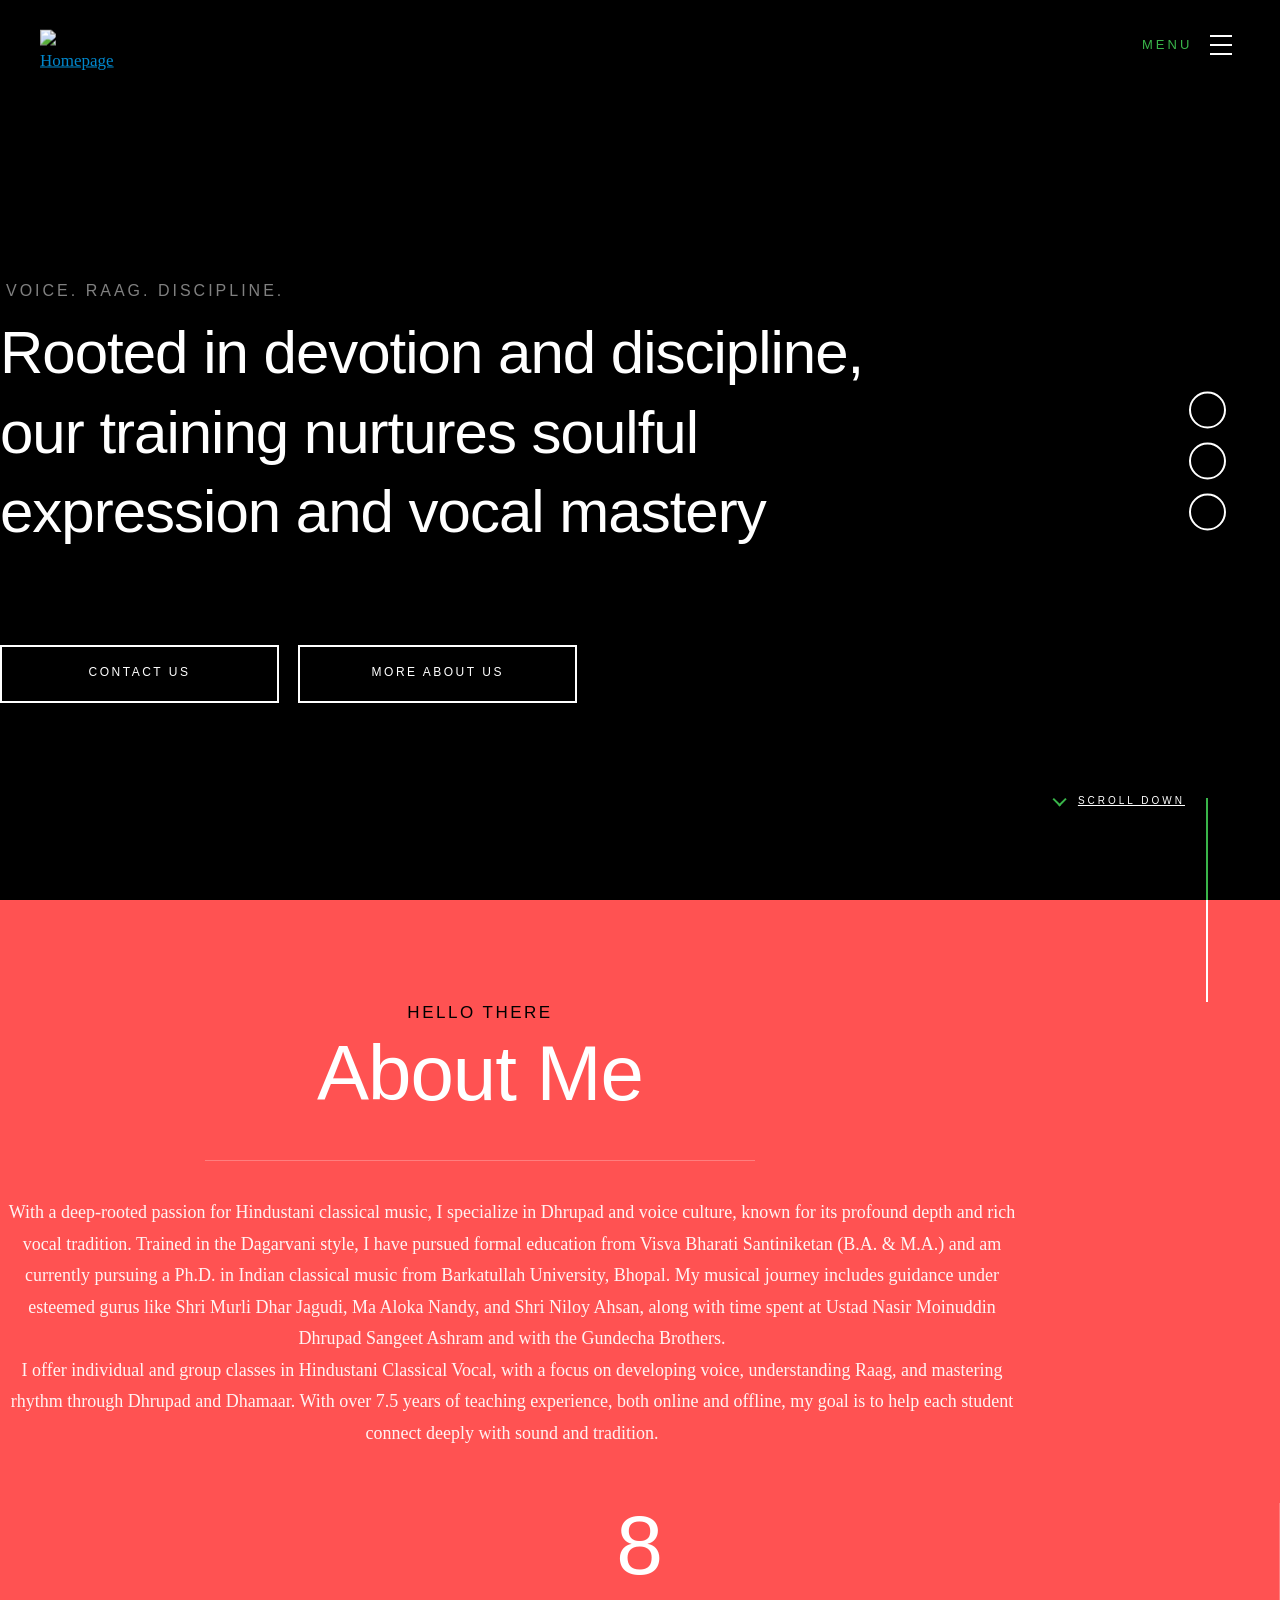
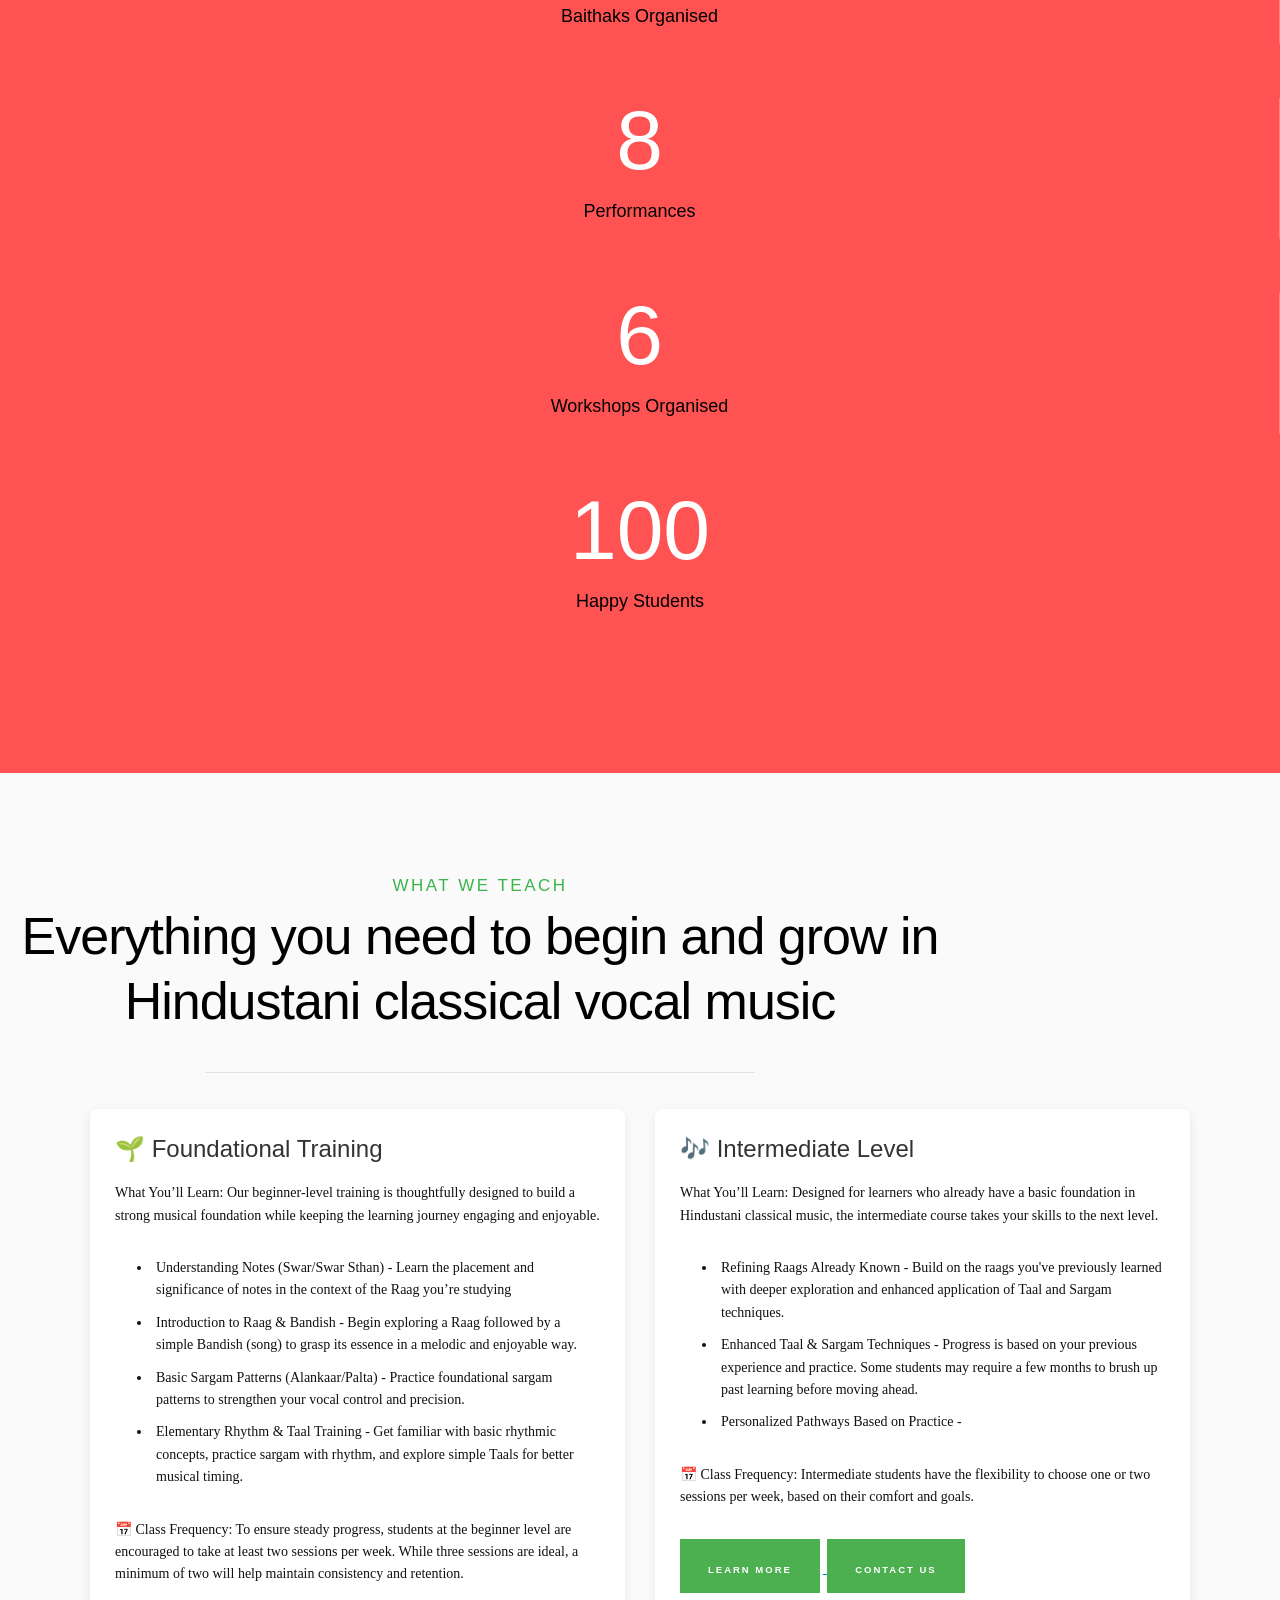
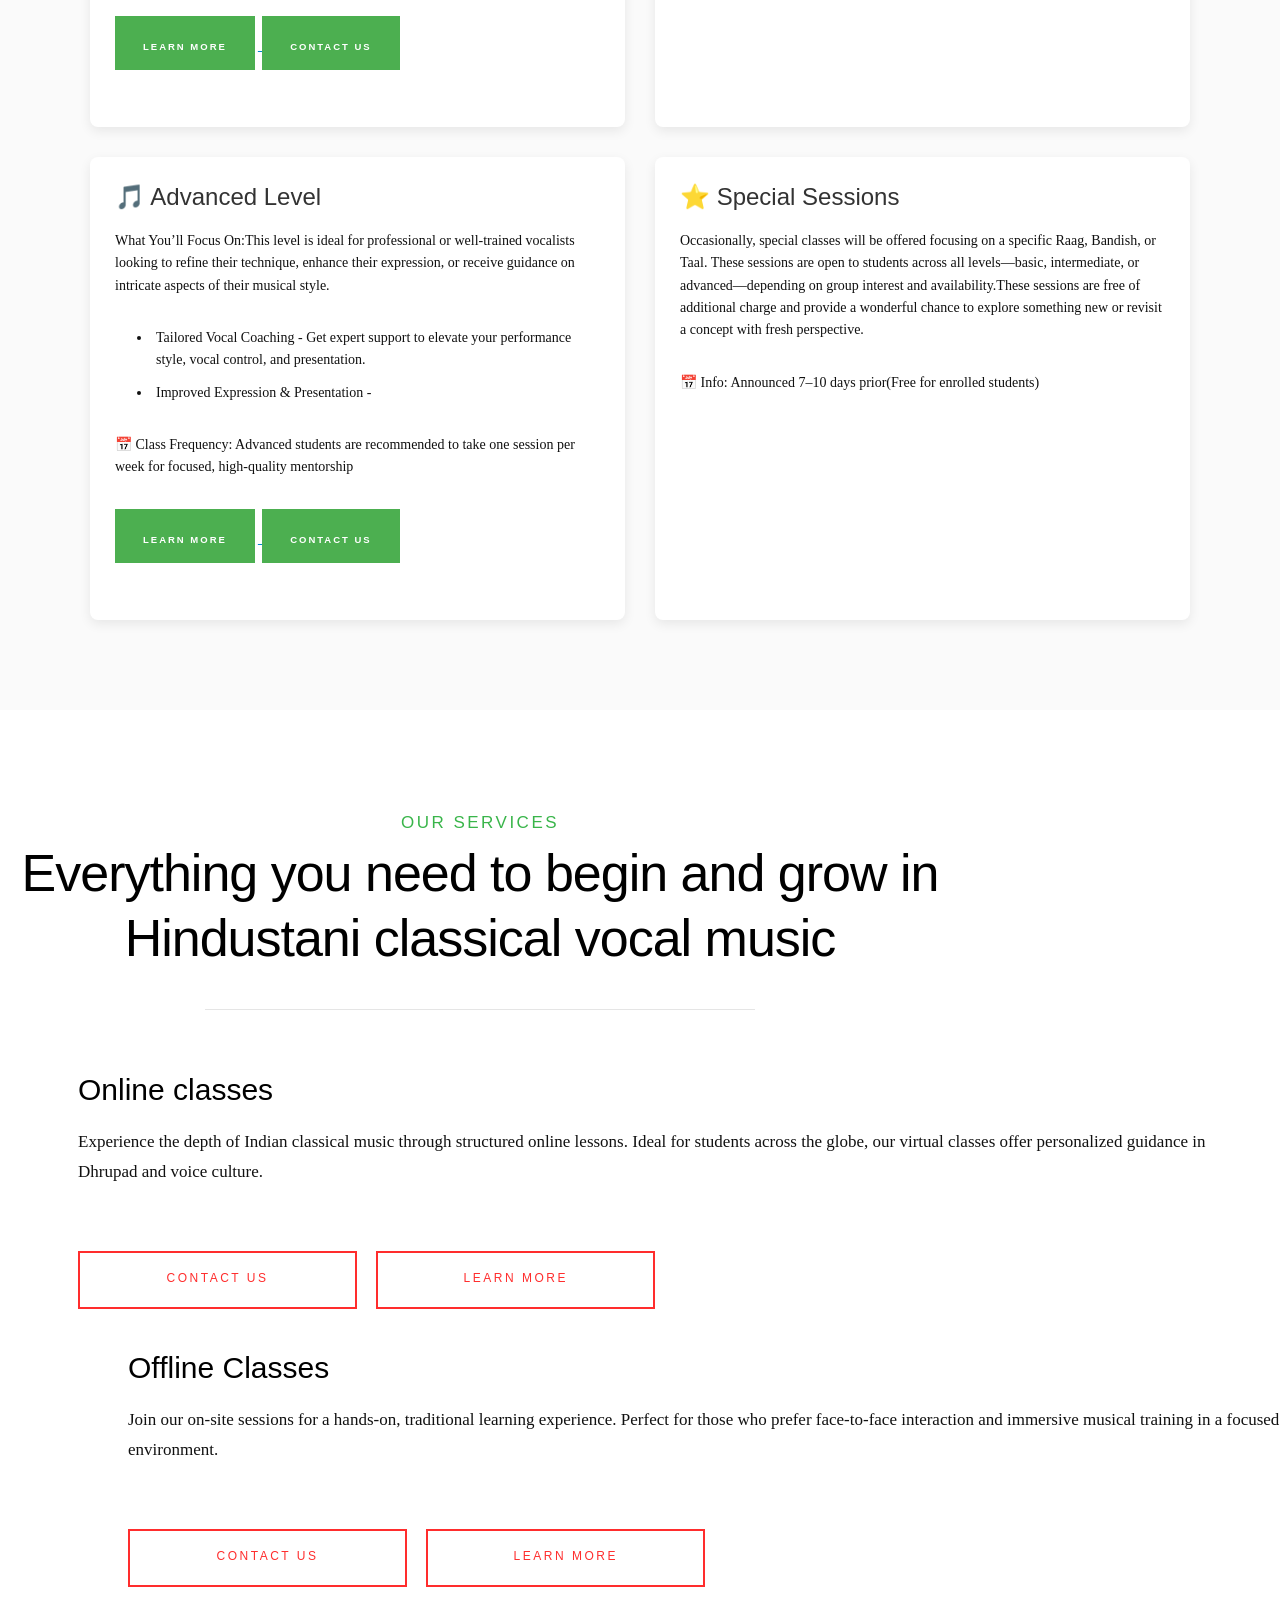
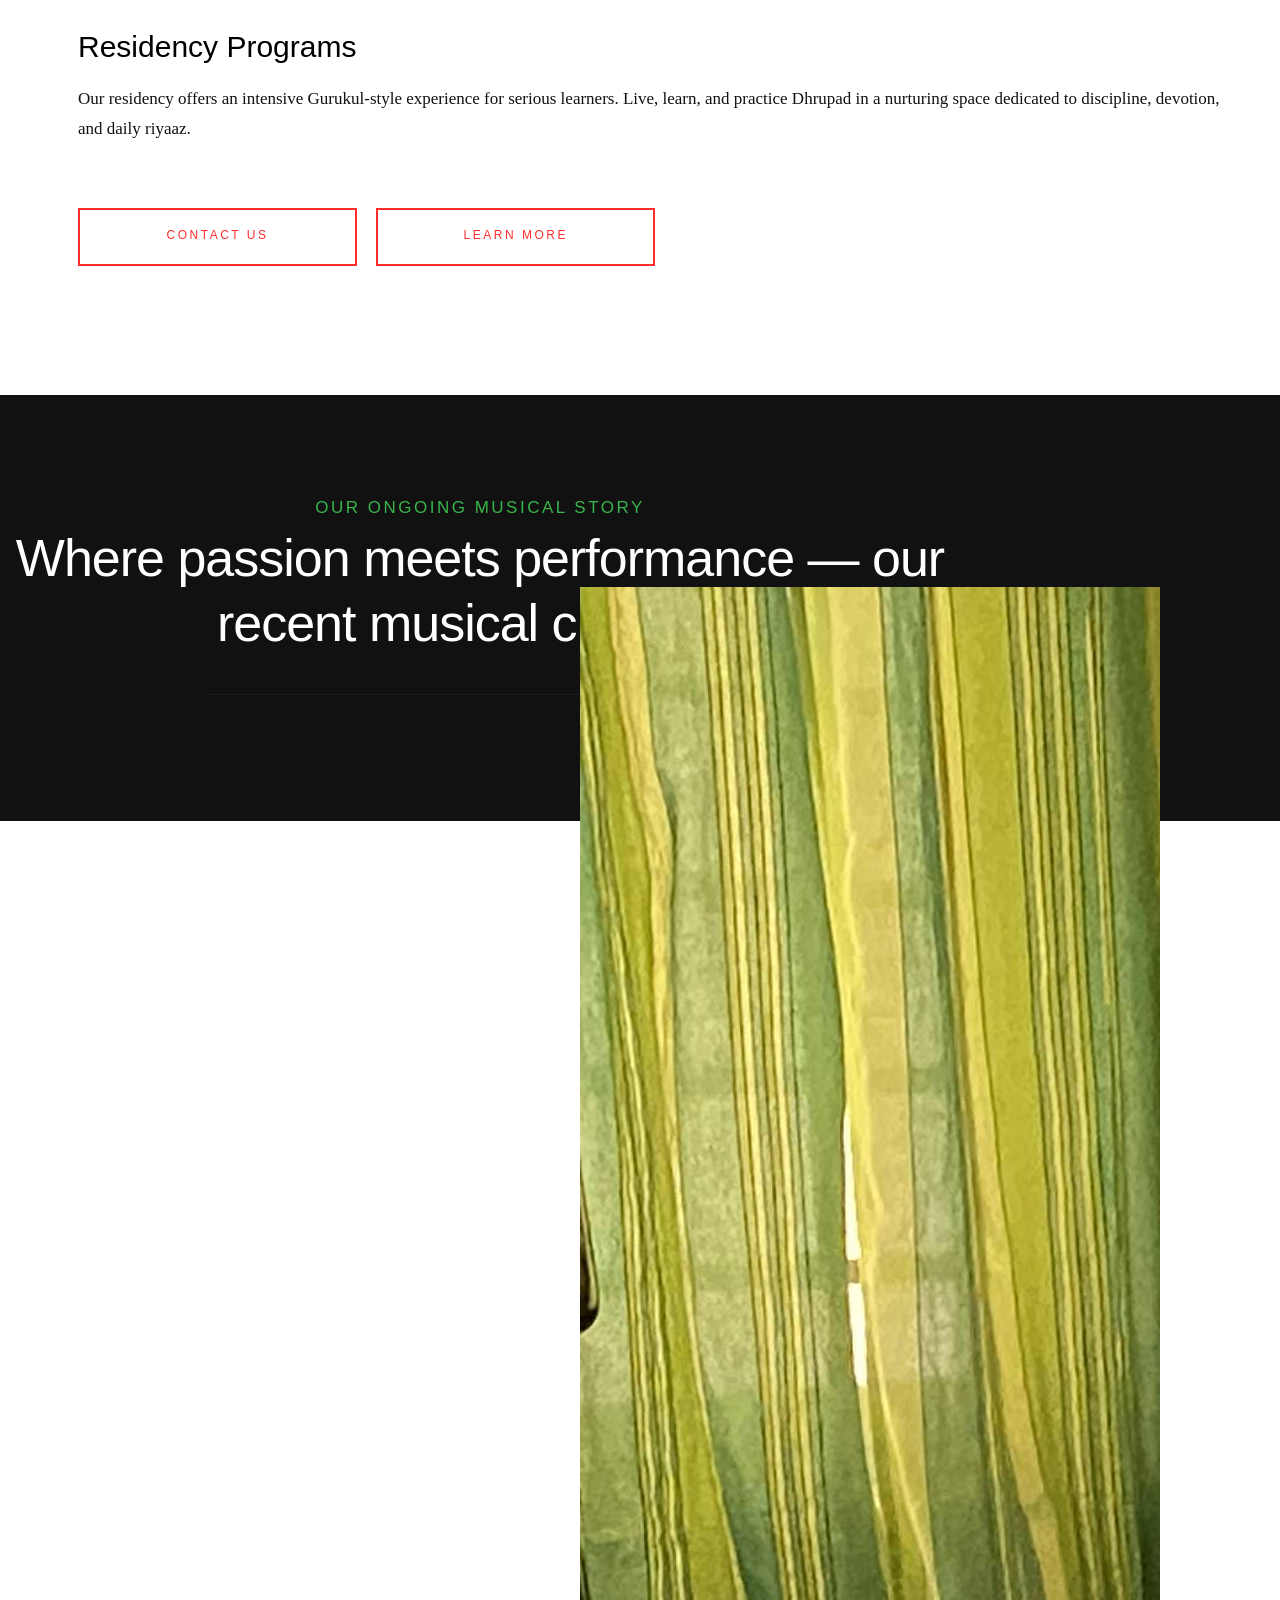
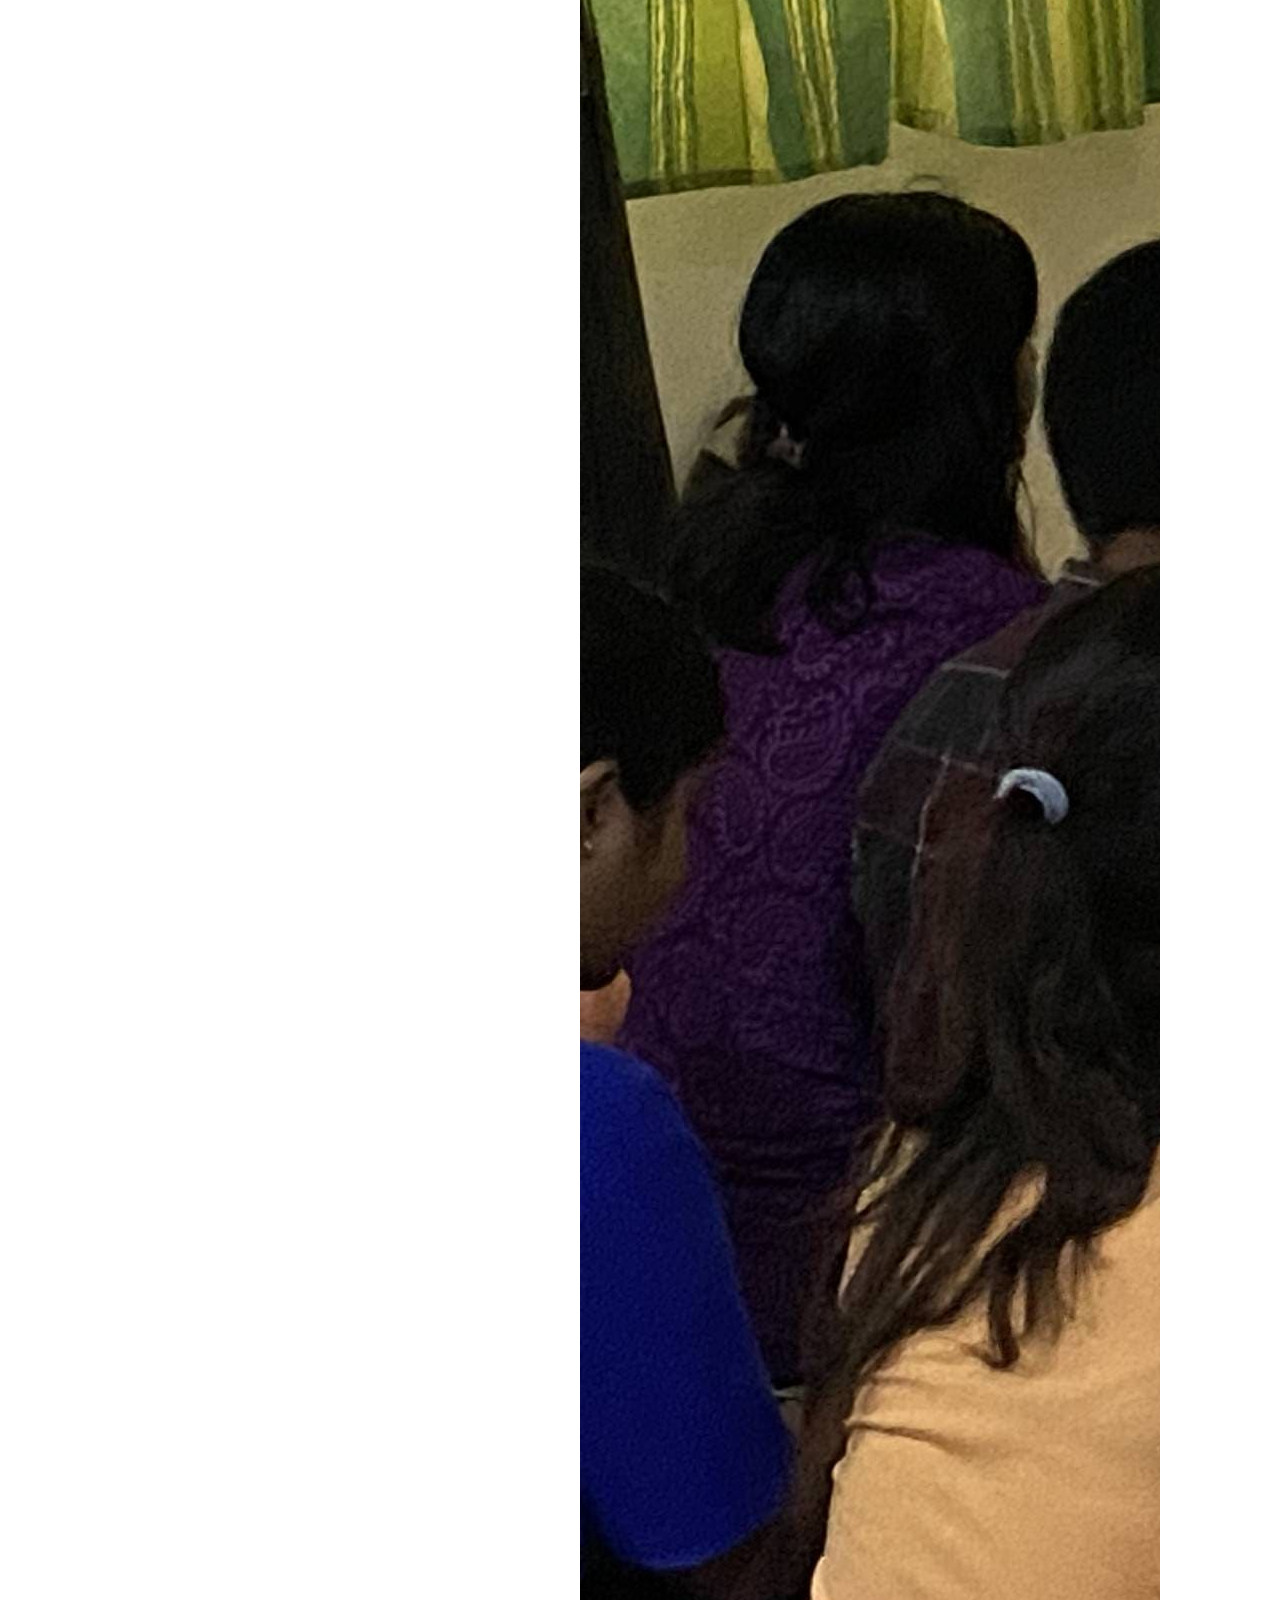
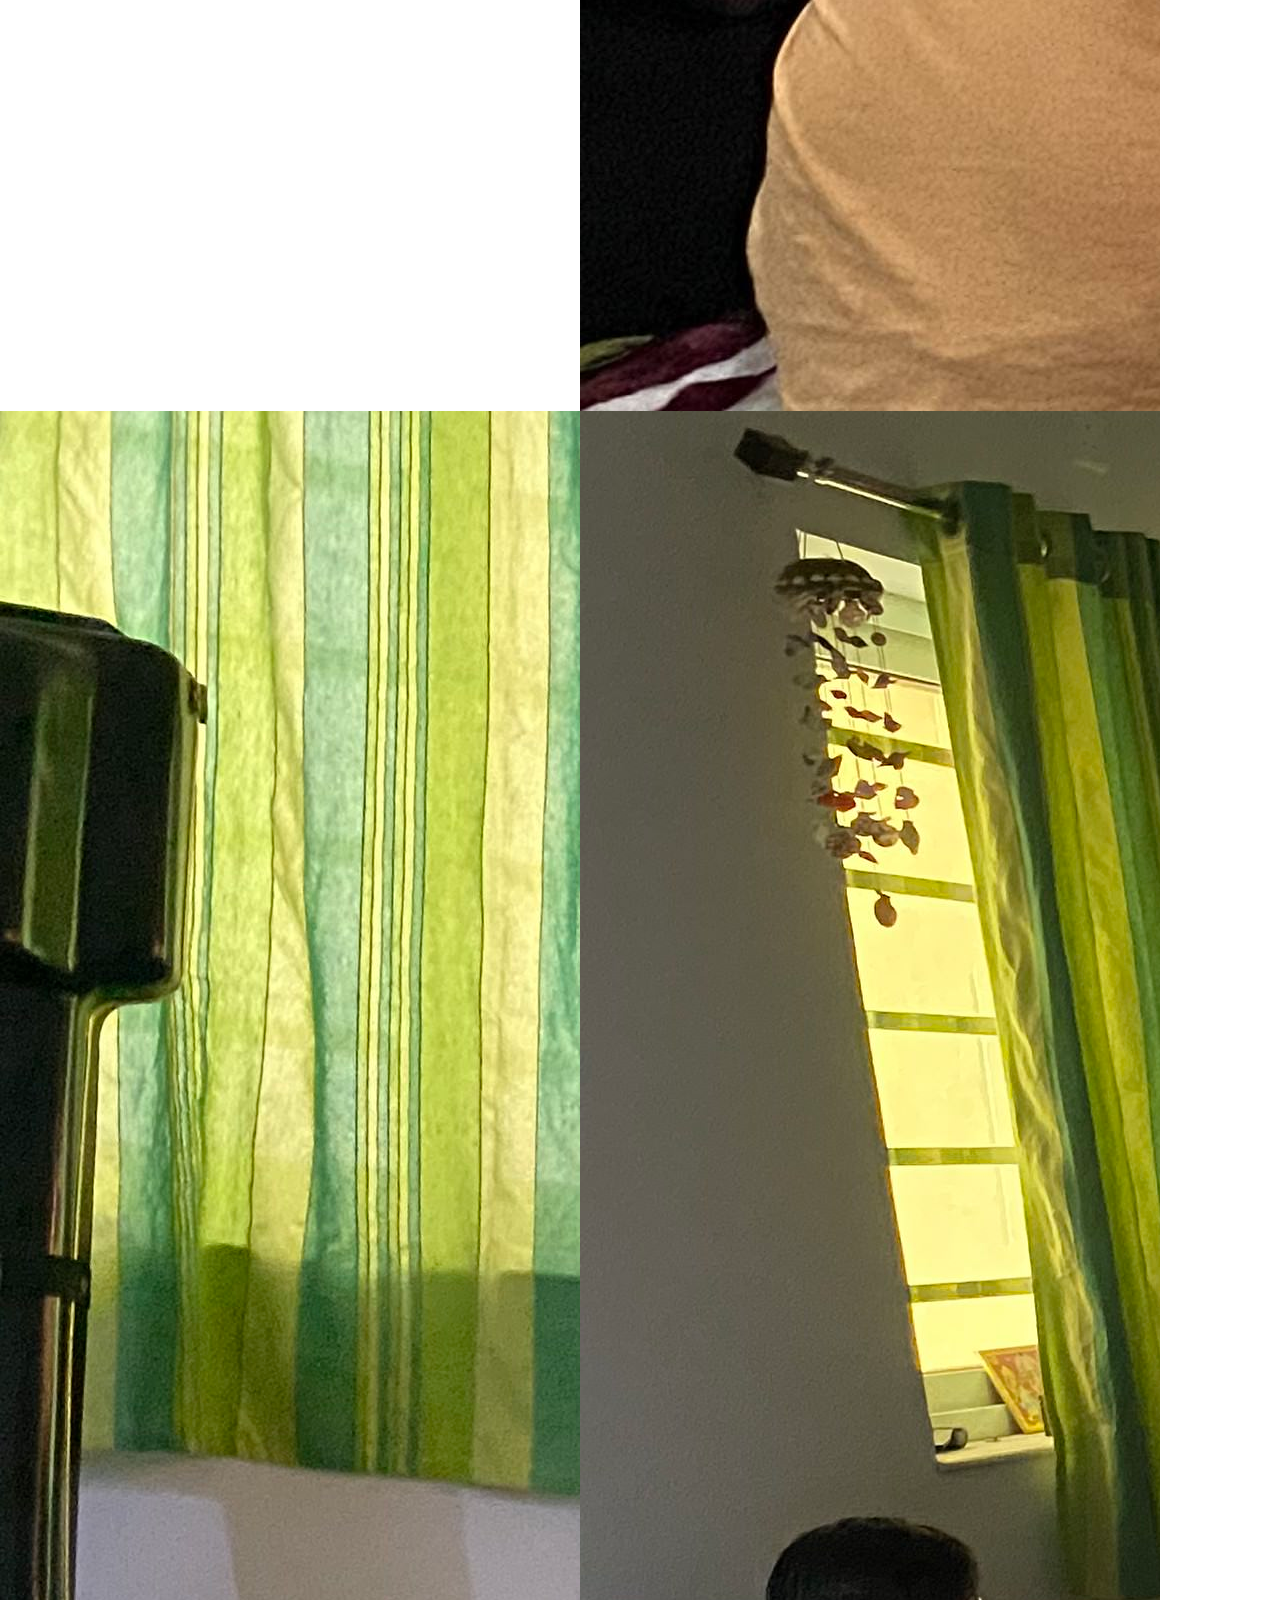
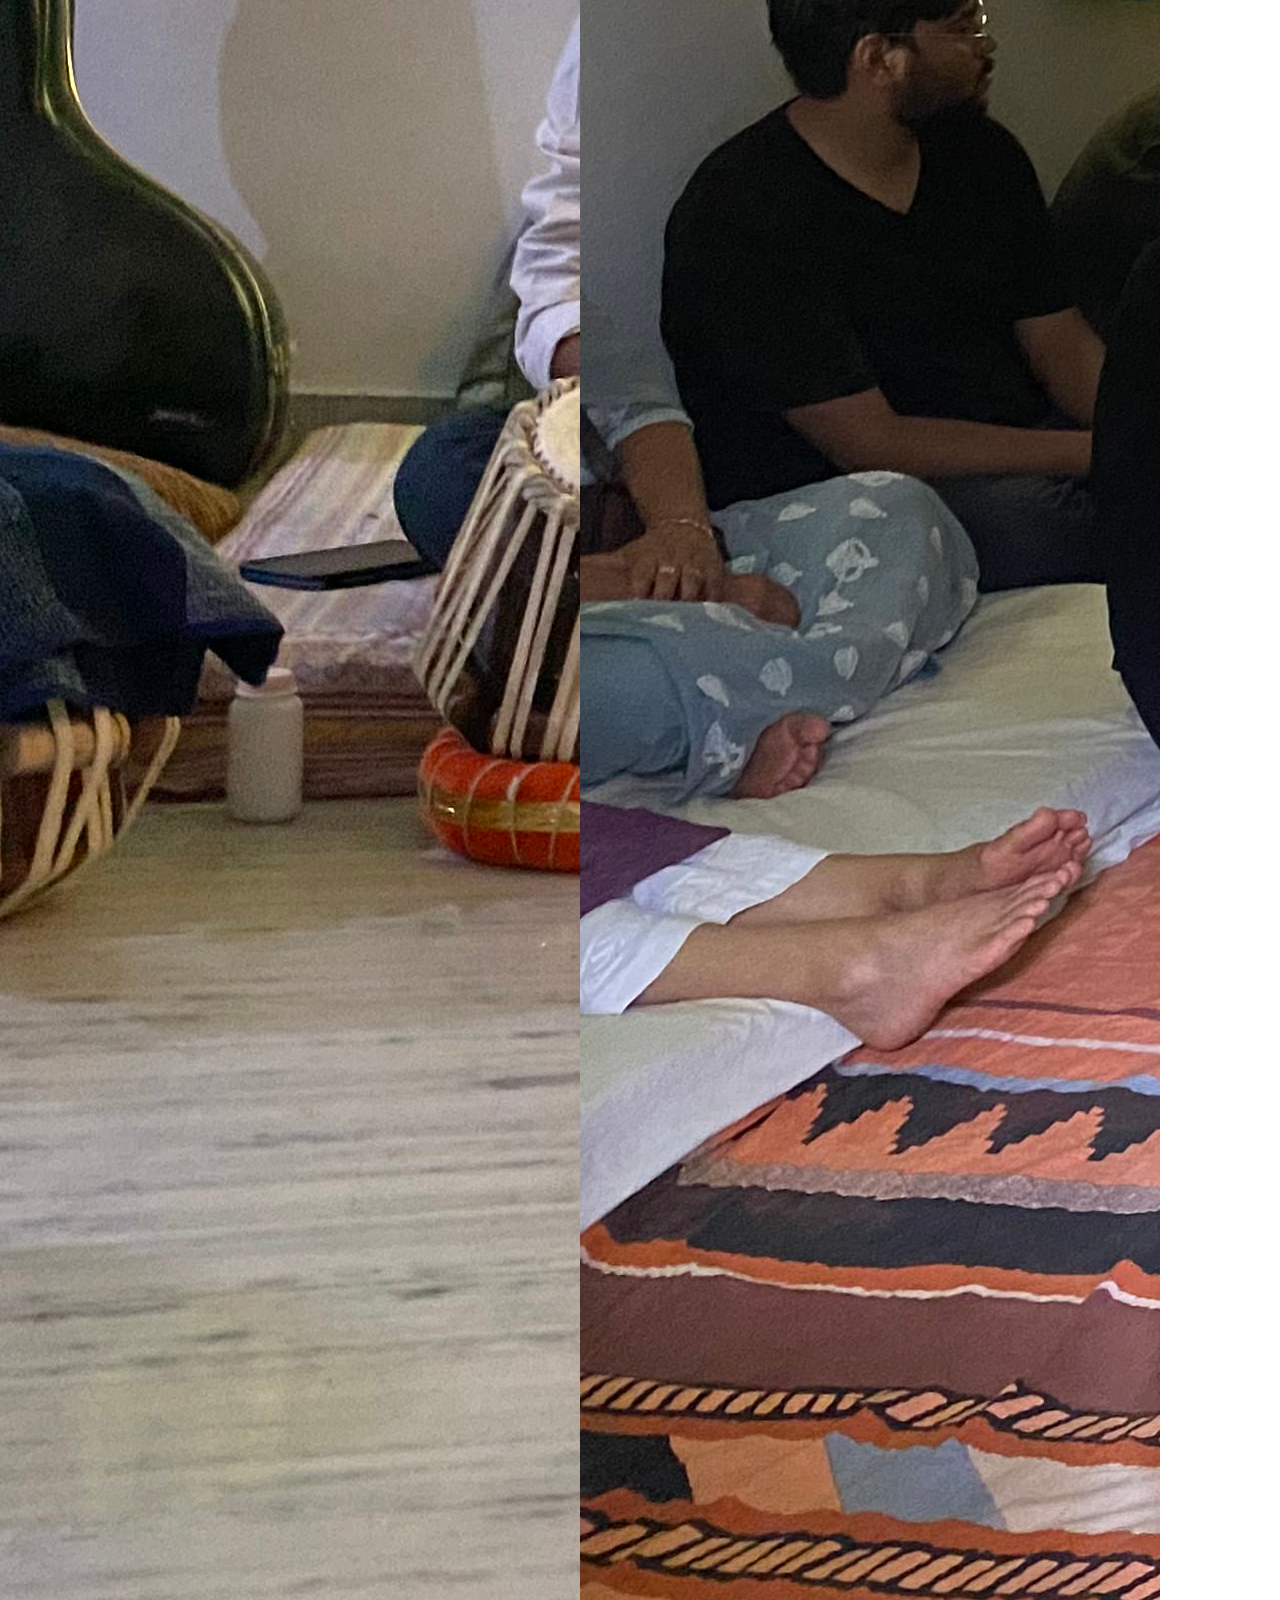
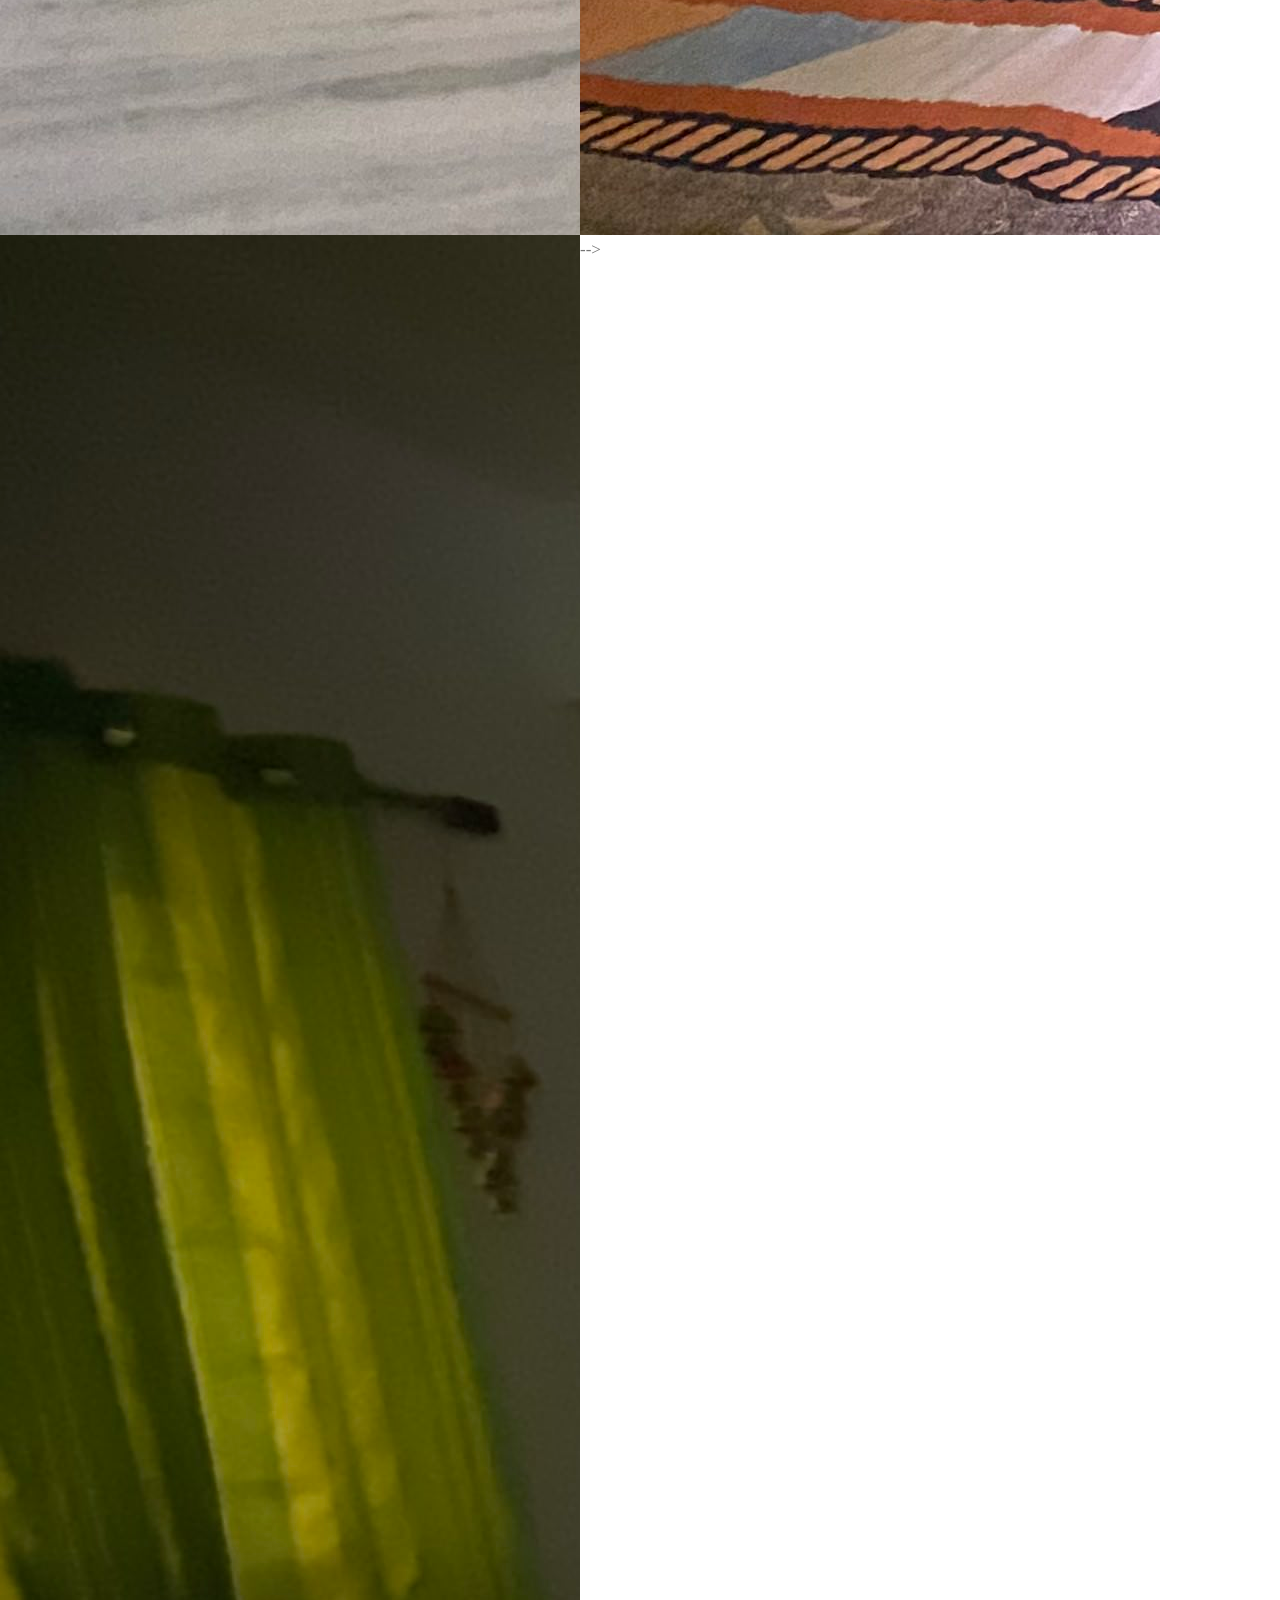
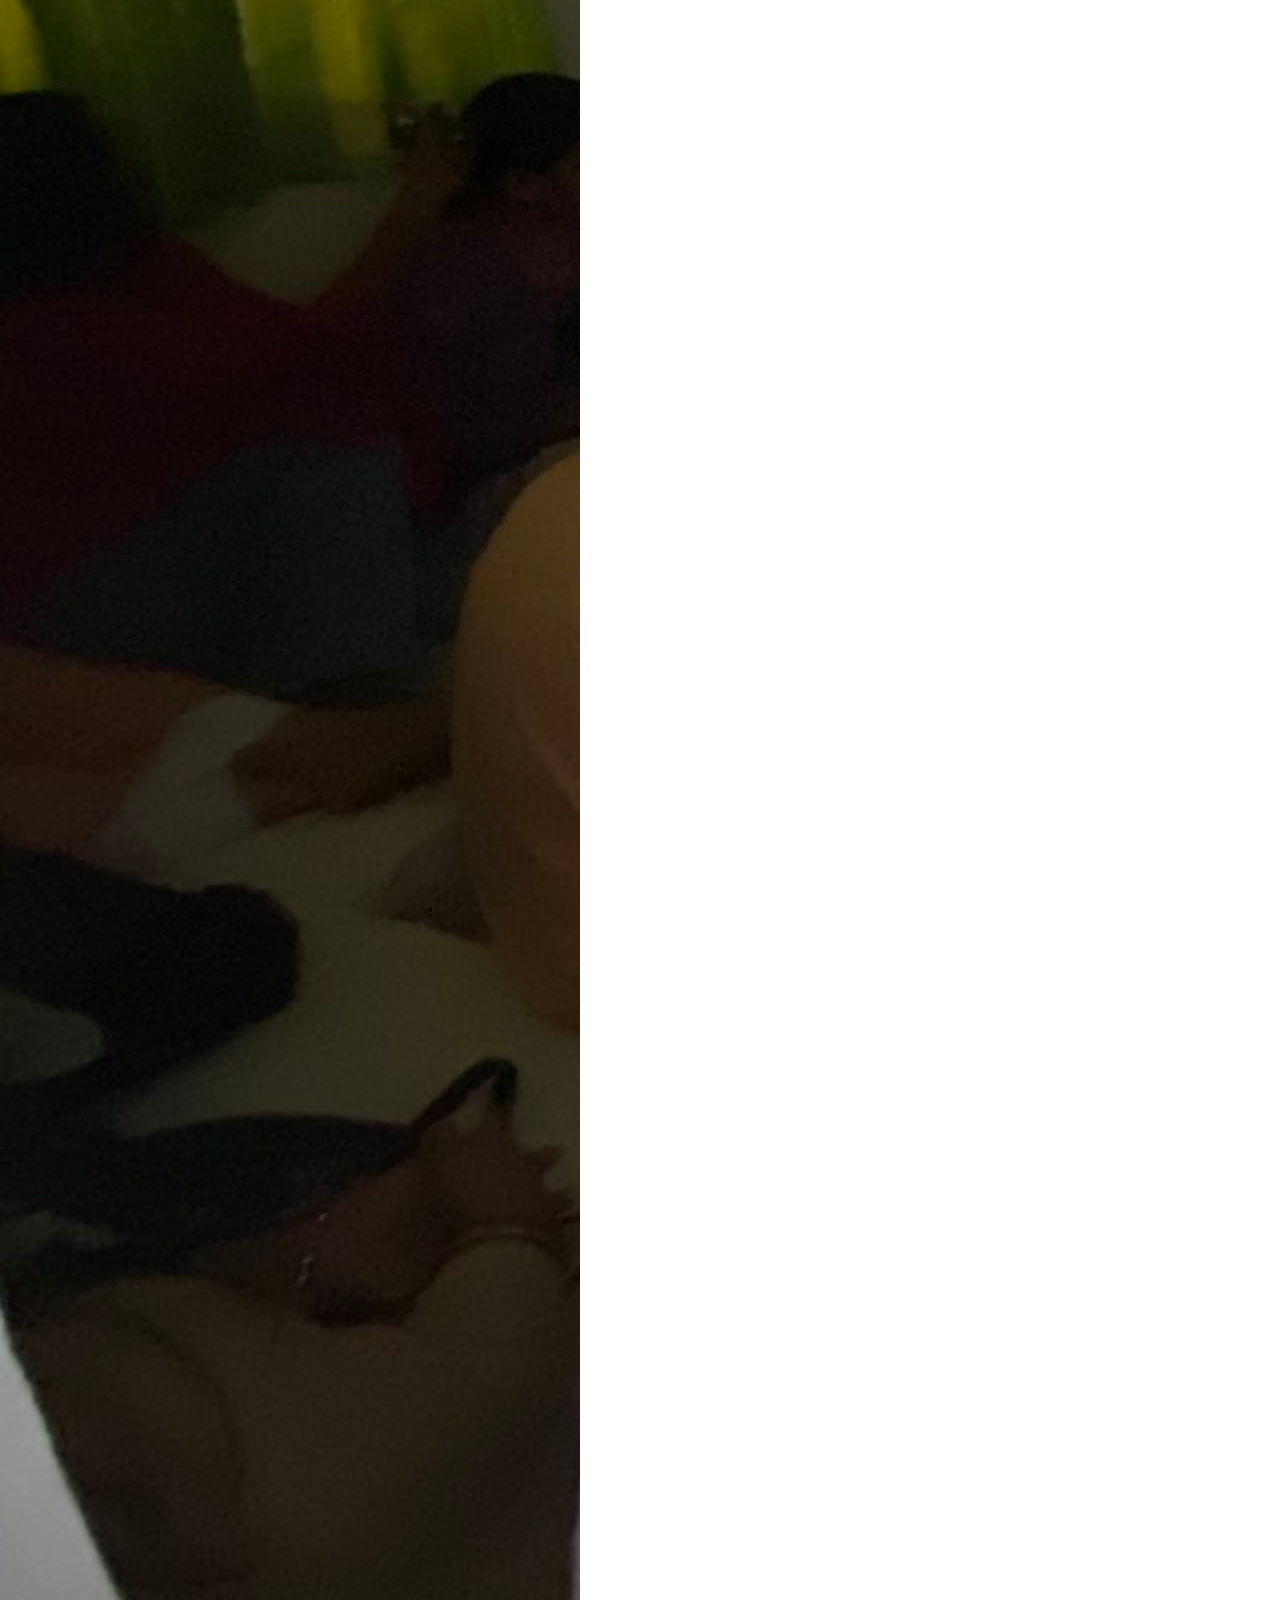
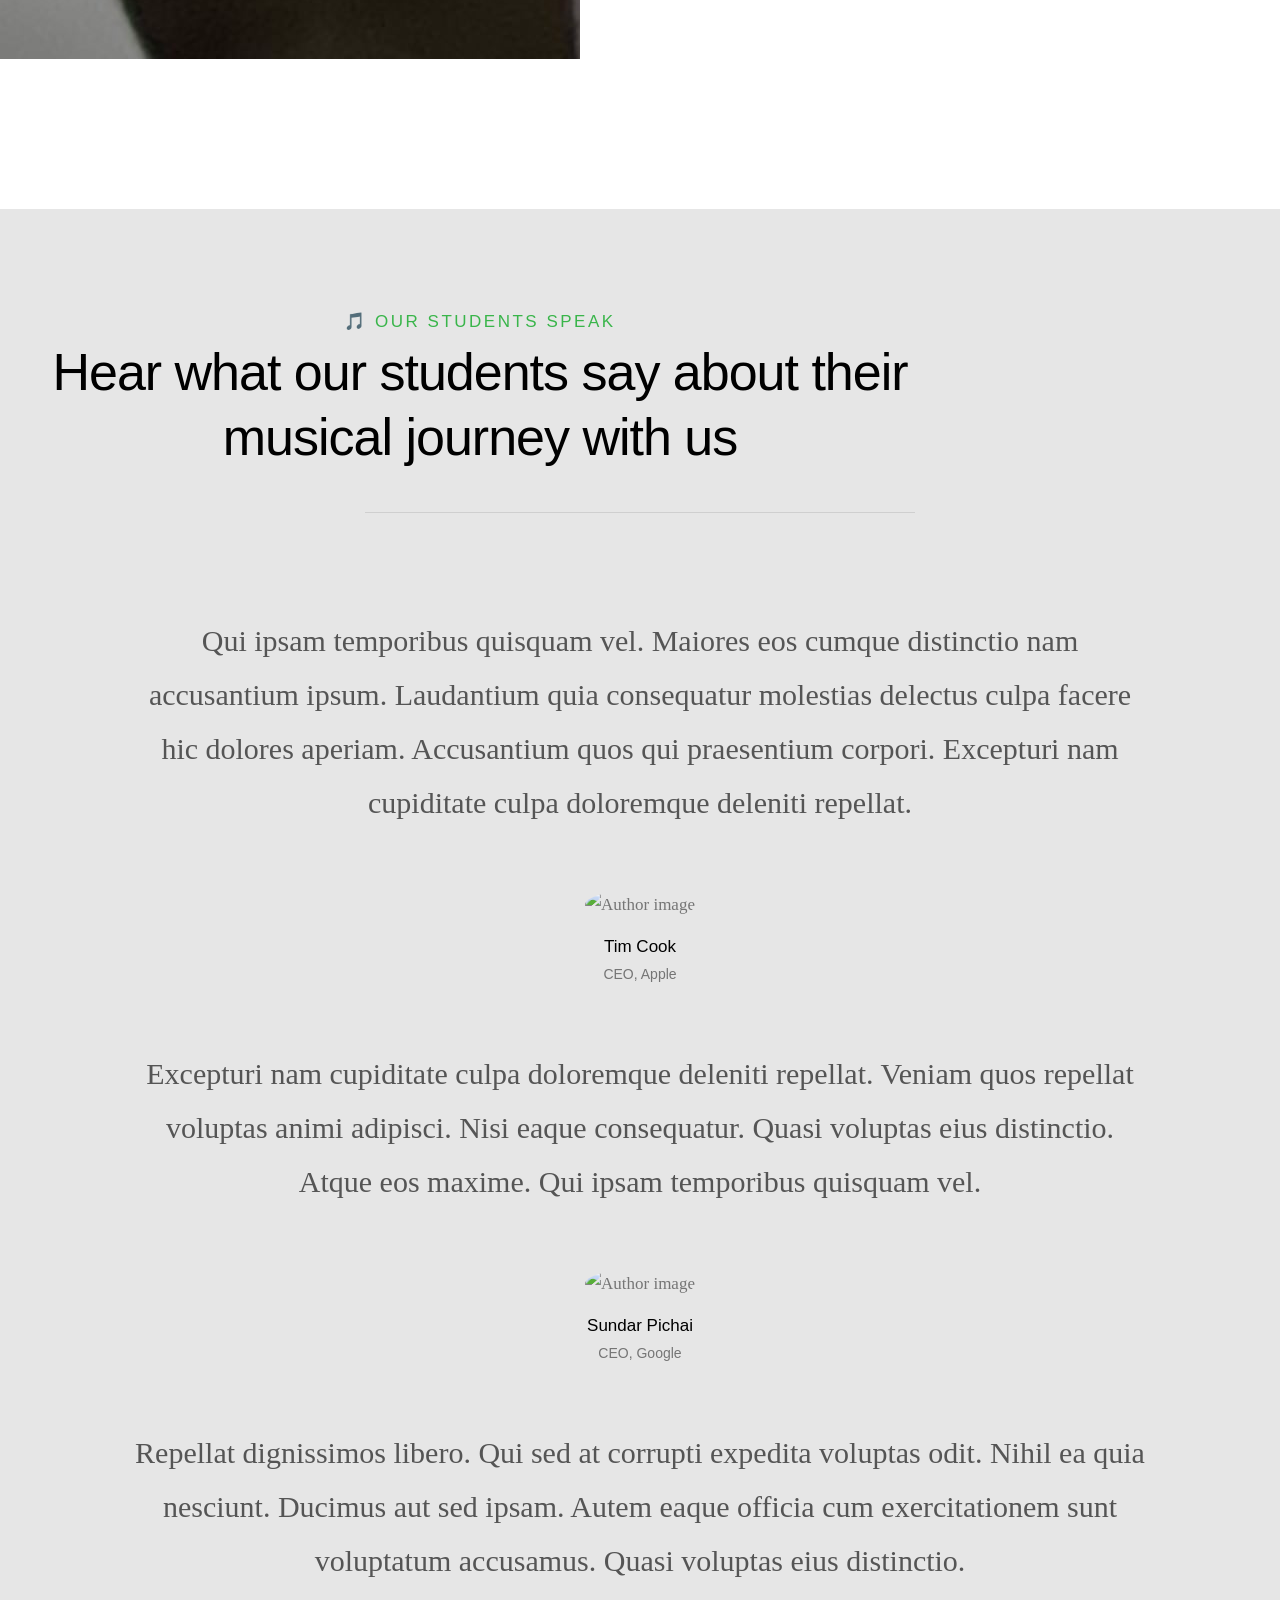
==== index.html @ d2813742 "form change" ====
<!DOCTYPE html>
<!--[if lt IE 9 ]><html class="no-js oldie" lang="en"> <![endif]-->
<!--[if IE 9 ]><html class="no-js oldie ie9" lang="en"> <![endif]-->
<!--[if (gte IE 9)|!(IE)]><!-->
<html class="no-js" lang="en">
<!--<![endif]-->

<head>

    <!--- basic page needs
    ================================================== -->
    <meta charset="utf-8">
    <title>Glint</title>
    <meta name="description" content="">
    <meta name="author" content="">

    <!-- mobile specific metas
    ================================================== -->
    <meta name="viewport" content="width=device-width, initial-scale=1">

    <!-- CSS
    ================================================== -->
    <link rel="stylesheet" href="css/base.css">
    <link rel="stylesheet" href="css/vendor.css">
    <link rel="stylesheet" href="css/main.css">

    <!-- script
    ================================================== -->
    <script src="js/modernizr.js"></script>
    <script src="js/pace.min.js"></script>

    <!-- favicons
    ================================================== -->
    <link rel="shortcut icon" href="favicon.ico" type="image/x-icon">
    <link rel="icon" href="favicon.ico" type="image/x-icon">

</head>

<body id="top">

    <!-- header
    ================================================== -->
    <header class="s-header">

        <div class="header-logo">
            <a class="site-logo" href="index.html">
                <img src="images/logo.png" alt="Homepage">
            </a>
        </div>

        <nav class="header-nav">

            <a href="#0" class="header-nav__close" title="close"><span>Close</span></a>

            <div class="header-nav__content">
                <h3>Navigation</h3>
                
                <ul class="header-nav__list">
                    <li class="current"><a class="smoothscroll"  href="#home" title="home">Home</a></li>
                    <li><a class="smoothscroll"  href="#about" title="about">About</a></li>
                    <li><a class="smoothscroll"  href="#services" title="services">Services</a></li>
                    <li><a class="smoothscroll"  href="#works" title="works">Works</a></li>
                    <li><a class="smoothscroll"  href="#clients" title="clients">Clients</a></li>
                    <li><a class="smoothscroll"  href="#contact" title="contact">Contact</a></li>
                </ul>
    
                <p><b>Preserving Tradition, Inspiring Expression –</b> Your Journey in Indian Music Begins Here Today</p>
    
                <ul class="header-nav__social">
                    <li>
                    <!--    <a href="https://www.linkedin.com/in/sahil-dhyani-27975699/"><i class="fa fa-facebook"></i></a>-->
                    </li>
                    <li>
                    <!--    <a href="#"><i class="fa fa-twitter"></i></a>-->
                    </li>
                    <li>
                        <a href="https://www.instagram.com/tanpurahouse/?hl=en"><i class="fa fa-instagram"></i></a>
                    </li>
                    <li>
                        <a href="https://www.linkedin.com/in/pavi-gaur-83a9951b3/"><i class="fa fa-linkedin"></i></a>
                    </li>
                    <li>
                    <a href="https://youtube.com/@tanpurahouse?si=L_wSkHrO8Je0f59u"><i class="fa fa-youtube"></i></a>
                    </li>
                </ul>

            </div> <!-- end header-nav__content -->

        </nav>  <!-- end header-nav -->

        <a class="header-menu-toggle" href="#0">
            <span class="header-menu-text">Menu</span>
            <span class="header-menu-icon"></span>
        </a>

    </header> <!-- end s-header -->


    <!-- home
    ================================================== -->
    <section id="home" class="s-home target-section" data-parallax="scroll" data-image-src="images/hero-bg.jpg" data-natural-width=3000 data-natural-height=2000 data-position-y=center>

        <div class="overlay"></div>
        <div class="shadow-overlay"></div>

        <div class="home-content">

            <div class="row home-content__main">

                <h3>Voice. Raag. Discipline.</h3>

                <h1>
                    Rooted in devotion and discipline,<br>
                    our training nurtures soulful <br>
                    expression and vocal mastery
                </h1>

                <div class="home-content__buttons">
                    <a href="#contact" class="smoothscroll btn btn--stroke">
                        Contact Us
                    </a>
                    <a href="#about" class="smoothscroll btn btn--stroke">
                        More About Us
                    </a>
                </div>

            </div>

            <div class="home-content__scroll">
                <a href="#about" class="scroll-link smoothscroll">
                    <span>Scroll Down</span>
                </a>
            </div>

            <div class="home-content__line"></div>

        </div> <!-- end home-content -->


        <ul class="home-social">
            <li>
            <!--    <a href="#0"><i class="fa fa-facebook" aria-hidden="true"></i><span>Facebook</span></a>-->
            </li>
            <li>
            <!--    <a href="#0"><i class="fa fa-twitter" aria-hidden="true"></i><span>Twiiter</span></a>-->
            </li>
            <li>
                <a href="https://www.instagram.com/tanpurahouse/?hl=en"><i class="fa fa-instagram" aria-hidden="true"></i><span>Instagram</span></a>
            </li>
            <li>
                <a href="https://www.linkedin.com/in/pavi-gaur-83a9951b3/"><i class="fa fa-linkedin" aria-hidden="true"></i><span>LinkedIn</span></a>
            </li>
            <li>
                <a href="https://youtube.com/@tanpurahouse?si=L_wSkHrO8Je0f59u"><i class="fa fa-youtube" aria-hidden="true"></i><span>YouTube</span></a>
            </li>
        </ul> 
        <!-- end home-social -->

    </section> <!-- end s-home -->


    <!-- about
    ================================================== -->
    <section id='about' class="s-about">

        <div class="row section-header has-bottom-sep" data-aos="fade-up">
            <div class="col-full">
                <h3 class="subhead subhead--dark">Hello There</h3>
                <h1 class="display-1 display-1--light">About Me</h1>
            </div>
        </div> <!-- end section-header -->

        <div class="row about-desc" data-aos="fade-up">
            <div class="col-full">
                <p>
                With a deep-rooted passion for Hindustani classical music, I specialize in Dhrupad and voice culture, known for its profound
                depth and rich vocal tradition. Trained in the Dagarvani style, I have pursued formal education from Visva Bharati Santiniketan
                (B.A. & M.A.) and am currently pursuing a Ph.D. in Indian classical music from Barkatullah University, Bhopal. My musical journey
                includes guidance under esteemed gurus like Shri Murli Dhar Jagudi, Ma Aloka Nandy, and Shri Niloy Ahsan, along with time spent at
                Ustad Nasir Moinuddin Dhrupad Sangeet Ashram and with the Gundecha Brothers.<br>I offer individual and group classes
                in Hindustani Classical Vocal, with a focus on developing voice, understanding Raag, and mastering rhythm through Dhrupad
                and Dhamaar. With over 7.5 years of teaching experience, both online and offline, my goal is to help each student connect deeply
                with sound and tradition.                </p>
            </div>
        </div> <!-- end about-desc -->

        <div class="row about-stats stats block-1-4 block-m-1-2 block-mob-full" data-aos="fade-up">
                
            <div class="col-block stats__col ">
                <div class="stats__count">8</div>
                <h5>Baithaks Organised</h5>
            </div>
            <div class="col-block stats__col">
                <div class="stats__count">8</div>
                <h5>Performances</h5>
            </div>
            <div class="col-block stats__col">
                <div class="stats__count">6</div>
                <h5>Workshops Organised</h5>
            </div>
            <div class="col-block stats__col">
                <div class="stats__count">100</div>
                <h5>Happy Students</h5> 
            </div>

        </div> <!-- end about-stats -->

        <div class="about__line"></div>

    </section> <!-- end s-about -->

    

<!-- what we teach
    ================================================== -->
    <section id='what-we-teach' class="s-what-we-teach">

        <div class="row section-header has-bottom-sep" data-aos="fade-up">
            <div class="col-full">
                <h3 class="subhead">WHAT WE TEACH</h3>
                <h1 class="display-2">Everything you need to begin and grow in Hindustani classical vocal music</h1>
            </div>
        </div> <!-- end section-header -->
        
        <div class="card-grid">

            <!-- Foundational Training -->
            <div class="card">
              <h3>🌱 Foundational Training</h3>
              <p><strong>What You’ll Learn:</strong> Our beginner-level training is thoughtfully designed to build a strong musical 
                foundation while keeping the learning journey engaging and enjoyable. </p>
              
              <ul>
                <li><strong>Understanding Notes (Swar/Swar Sthan) - </strong>Learn the placement and significance of notes in the 
                    context of the Raag you’re studying</li>
                <li><strong>Introduction to Raag & Bandish - </strong>Begin exploring a Raag followed by a simple Bandish (song)
                     to grasp its essence in a melodic and enjoyable way.</li>
                <li><strong>Basic Sargam Patterns (Alankaar/Palta) - </strong>Practice foundational sargam patterns to
                     strengthen your vocal control and precision.</li>
                <li><strong>Elementary Rhythm & Taal Training - </strong>Get familiar with basic rhythmic concepts, practice
                     sargam with rhythm, and explore simple Taals for better musical timing.</li>
              </ul>
              <p><strong>📅 Class Frequency:</strong> To ensure steady progress, students at the beginner level are encouraged to 
                take at least two sessions per week. While three sessions are ideal, a minimum of two will help maintain consistency
                 and retention.</p>

                 <div class="button-wrapper">
                    <a href="class rules.html">
                    <button class="download-btn">Learn More</button>
                </a>
                <a href="#contact">
                    <button class="download-btn">Contact Us</button>
                </a>
                  </div>
        </div>
        
            <!-- Intermediate Level -->
            <div class="card">
              <h3>🎶 Intermediate Level</h3>
              <p><strong>What You’ll Learn:</strong> Designed for learners who already have a basic foundation in Hindustani
                 classical music, the intermediate course takes your skills to the next level.</p>
              <ul>
                <li><strong>Refining Raags Already Known - </strong>Build on the raags you've previously learned 
                    with deeper exploration and enhanced application of Taal and Sargam techniques.</li>
                <li><strong>Enhanced Taal & Sargam Techniques - </strong>Progress is based on your previous experience
                     and practice. Some students may require a few months to brush up past learning before moving ahead.</li>
                <li><strong>Personalized Pathways Based on Practice - </strong></li>
              </ul>
              <p><strong>📅 Class Frequency:</strong> Intermediate students have the flexibility to choose one
                 or two sessions per week, based on their comfort and goals.</p>


                 <div class="button-wrapper">
                    <a href="class rules.html">
                    <button class="download-btn">Learn More</button>
                </a>
                <a href="#contact">
                    <button class="download-btn">Contact Us</button>
                </a>
                  </div>

            </div>
        
            <!-- Advanced Level -->
            <div class="card">
              <h3>🎵 Advanced Level</h3>
              <p><strong>What You’ll Focus On:</strong>This level is ideal for professional or well-trained vocalists
                 looking to refine their technique, enhance their expression, or receive guidance on intricate aspects
                  of their musical style.</p>
              <ul>
                <li><strong>Tailored Vocal Coaching - </strong>Get expert support to elevate your performance style,
                     vocal control, and presentation.</li>
                <li><strong>Improved Expression & Presentation - </strong></li>
              </ul>
              <p><strong>📅 Class Frequency:</strong> Advanced students are recommended to take one session per 
                week for focused, high-quality mentorship</p>

                <div class="button-wrapper">
                    <a href="class rules.html">
                    <button class="download-btn">Learn More</button>
                </a>
                <a href="#contact">
                    <button class="download-btn">Contact Us</button>
                </a>
                  </div>

                

            </div>
        
            <!-- Special Sessions -->
            <div class="card">
              <h3>⭐ Special Sessions</h3>
              <p>Occasionally, special classes will be offered focusing on a specific Raag, Bandish, or Taal. 
                These sessions are open to students across all levels—basic, intermediate, or advanced—depending
                 on group interest and availability.These sessions are free of additional charge and provide a 
                 wonderful chance to explore something new or revisit a concept with fresh perspective.</p>
              
              <p><strong>📅 Info:</strong> Announced 7–10 days prior(Free for enrolled students)</p>
            </div>
        </div> <!-- end card-grid -->


    </section> <!-- end s-what we teach -->

   
    <!-- services
    ================================================== -->
    <section id='services' class="s-services">

        <div class="row section-header has-bottom-sep" data-aos="fade-up">
            <div class="col-full">
                <h3 class="subhead">Our Services</h3>
                <h1 class="display-2">Everything you need to begin and grow in Hindustani classical vocal music</h1>
            </div>
        </div> <!-- end section-header -->

        <div class="row services-list block-1-2 block-tab-full">

            <div class="col-block service-item" data-aos="fade-up">
                <div class="service-icon">
                    <i class="icon-paint-brush"></i>
                </div>
                <div class="service-text">
                    <h3 class="h2">Online classes</h3>
                    <p>Experience the depth of Indian classical music through structured online lessons.
                       Ideal for students across the globe, our virtual classes offer personalized guidance in Dhrupad and voice culture.
                    </p>
                        
                          <div class="services-service__buttons">
                            <a href="#contact" class="smoothscroll btn btn--stroke">
                                Contact Us
                            </a>
                            <a href="class rules.html" class="smoothscroll btn btn--stroke">
                               Learn More
                            </a>
                        </div>
                </div>
            </div>

            <div class="col-block service-item" data-aos="fade-up">
                <div class="service-icon">
                    <i class="icon-group"></i>
                </div>
                <div class="service-text">
                    <h3 class="h2">Offline Classes</h3>
                    <p>Join our on-site sessions for a hands-on, traditional learning experience.
                        Perfect for those who prefer face-to-face interaction and immersive musical training in a focused environment.
                    </p>
                    <div class="services-service__buttons">
                        <a href="#contact" class="smoothscroll btn btn--stroke">
                            Contact Us
                        </a>
                        <a href="class rules.html" class="smoothscroll btn btn--stroke">
                            Learn More
                        </a>
                    </div>
                </div>
            </div>
        
            <div class="col-block service-item" data-aos="fade-up" style="margin-top: 40px;">
                <div class="service-icon">
                    <i class="icon-megaphone"></i>
                </div>  
                <div class="service-text">
                    <h3 class="h2">Residency Programs</h3>
                    <p>Our residency offers an intensive Gurukul-style experience for serious learners.
                       Live, learn, and practice Dhrupad in a nurturing space dedicated to discipline, devotion, and daily riyaaz.
                    </p>
                    <div class="services-service__buttons">
                        <a href="#contact" class="smoothscroll btn btn--stroke">
                            Contact Us
                        </a>
                        <a href="residency.html" class="smoothscroll btn btn--stroke">
                            Learn More
                        </a>
                    </div>
                </div>
            </div>
            
        </div> <!-- end services-list -->

    </section> <!-- end s-services -->


    <!-- works
    ================================================== -->
    <section id='works' class="s-works">

        <div class="intro-wrap">
                
            <div class="row section-header has-bottom-sep light-sep" data-aos="fade-up">
                <div class="col-full">
                    <h3 class="subhead">Our Ongoing Musical Story </h3>
                    <h1 class="display-2 display-2--light">Where passion meets performance — our recent musical chapters</h1>
                </div>
            </div> <!-- end section-header -->

        </div> <!-- end intro-wrap -->

        <div class="row works-content">
            <div class="col-full masonry-wrap">
                <div class="masonry">
    
                    <div class="masonry__brick" data-aos="fade-up">
                        <div class="item-folio">
                                
                            <div class="item-folio__thumb">
                                <a href="images/portfolio/IMG_0828.JPG" class="thumb-link" title="Concert 2021" data-size="1050x700">
                                    <img src="images/portfolio/IMG_0828.JPG" alt="">
                                </a>
                            </div>
    
                            <div class="item-folio__text">
                                <h3 class="item-folio__title">
                                    Concert
                                </h3>
                                <p class="item-folio__cat">
                                    2021
                                </p>
                            </div>
    
                        <!--    <a href="https://www.behance.net/" class="item-folio__project-link" title="Project link">
                                <i class="icon-link"></i>
                            </a>
                         
                            <div class="item-folio__caption">
                                <p>Vero molestiae sed aut natus excepturi. Et tempora numquam. Temporibus iusto quo.Unde dolorem corrupti neque nisi.</p>
                            </div>
                        -->
                        </div>
                    </div> <!-- end masonry__brick -->

                    <div class="masonry__brick" data-aos="fade-up">
                        <div class="item-folio">
                                
                            <div class="item-folio__thumb">
                                <a href="images/portfolio/IMG_0866_2.jpg" class="thumb-link" title="Baithak Season 1" data-size="1050x700">
                                    <img src="images/portfolio/IMG_0866_2.jpg" alt="">
                                </a>
                            </div>
    
                            <div class="item-folio__text">
                                <h3 class="item-folio__title">
                                    Baithak
                                </h3>
                                <p class="item-folio__cat">
                                    Season 1
                                </p>
                            </div>
    
                        <!--    <a href="https://www.behance.net/" class="item-folio__project-link" title="Project link">
                                <i class="icon-link"></i>
                            </a>
    
                            <div class="item-folio__caption">
                                <p>Vero molestiae sed aut natus excepturi. Et tempora numquam. Temporibus iusto quo.Unde dolorem corrupti neque nisi.</p>
                            </div>
                        -->
                        </div>
                    </div> <!-- end masonry__brick -->
    
                    <div class="masonry__brick" data-aos="fade-up">
                        <div class="item-folio">
                                
                            <div class="item-folio__thumb">
                                <a href="images/portfolio/IMG_0869.jpg" class="thumb-link" title="Baithak Season 2" data-size="1050x700">
                                    <img src="images/portfolio/IMG_0869.jpg" alt="">
                                </a>
                            </div>
    
                            <div class="item-folio__text">
                                <h3 class="item-folio__title">
                                    Baithak
                                </h3>
                                <p class="item-folio__cat">
                                    Season 2
                                </p>
                            </div>
    
                        <!--    <a href="https://www.behance.net/" class="item-folio__project-link" title="Project link">
                                <i class="icon-link"></i>
                            </a>
    
                            <div class="item-folio__caption">
                                <p>Vero molestiae sed aut natus excepturi. Et tempora numquam. Temporibus iusto quo.Unde dolorem corrupti neque nisi.</p>
                            </div>
                        -->
                        </div>
                    </div> <!-- end masonry__brick -->
    
                    <div class="masonry__brick" data-aos="fade-up">
                        <div class="item-folio">
                                
                            <div class="item-folio__thumb">
                                <a href="images/portfolio/IMG_3877.jpg" class="thumb-link" title="Baithak Season 3" data-size="1050x700">
                                    <img src="images/portfolio/IMG_3877.jpg" alt="">
                                </a>
                            </div>
    
                            <div class="item-folio__text">
                                <h3 class="item-folio__title">
                                    Baithak
                                </h3>
                                <p class="item-folio__cat">
                                    Season 3
                                </p>
                            </div>
    
                        <!--    <a href="https://www.behance.net/" class="item-folio__project-link" title="Project link">
                                <i class="icon-link"></i>
                            </a>
    
                            <div class="item-folio__caption">
                                <p>Vero molestiae sed aut natus excepturi. Et tempora numquam. Temporibus iusto quo.Unde dolorem corrupti neque nisi.</p>
                            </div>
                        -->
                        </div>
                    </div> <!-- end masonry__brick -->

                    <div class="masonry__brick" data-aos="fade-up">
                        <div class="item-folio">
                                
                            <div class="item-folio__thumb">
                                <a href="images/portfolio/IMG_3879.jpg" class="thumb-link" title="Baithak Season 4" data-size="1050x700">
                                    <img src="images/portfolio/IMG_3879.jpg" alt="">
                                </a>
                            </div>
    
                            <div class="item-folio__text">
                                <h3 class="item-folio__title">
                                    Baithak
                                </h3>
                                <p class="item-folio__cat">
                                    Season 4
                                </p>
                            </div>
    
                        <!--    <a href="https://www.behance.net/" class="item-folio__project-link" title="Project link">
                                <i class="icon-link"></i>
                            </a>
    
                            <div class="item-folio__caption">
                                <p>Vero molestiae sed aut natus excepturi. Et tempora numquam. Temporibus iusto quo.Unde dolorem corrupti neque nisi.</p>
                            </div>
                        -->
                        </div>
                    </div> <!-- end masonry__brick -->
    
                <!--    <div class="masonry__brick" data-aos="fade-up">
                        <div class="item-folio">
                                
                            <div class="item-folio__thumb">
                                <a href="images/portfolio/gallery/g-palmeira.jpg" class="thumb-link" title="Palmeira" data-size="1050x700">
                                    <img src="images/portfolio/palmeira.jpg"
                                         srcset="images/portfolio/palmeira.jpg 1x, images/portfolio/palmeira@2x.jpg 2x" alt="">
                                </a>
                            </div>
    
                            <div class="item-folio__text">
                                <h3 class="item-folio__title">
                                    Palmeira
                                </h3>
                                <p class="item-folio__cat">
                                    Web Design
                                </p>
                            </div>
    
                            <a href="https://www.behance.net/" class="item-folio__project-link" title="Project link">
                                <i class="icon-link"></i>
                            </a>
    
                            <div class="item-folio__caption">
                                <p>Vero molestiae sed aut natus excepturi. Et tempora numquam. Temporibus iusto quo.Unde dolorem corrupti neque nisi.</p>
                            </div>
    
                        </div>
                    </div> <!-- end masonry__brick -->
                -->
                </div> <!-- end masonry -->
            </div> <!-- end col-full -->
        </div> <!-- end works-content -->

    </section> <!-- end s-works -->


    <!-- clients
    ================================================== -->
    <section id="clients" class="s-clients">

        <div class="row section-header" data-aos="fade-up">
            <div class="col-full">
                <h3 class="subhead">🎵 Our Students Speak</h3>
                <h1 class="display-2">Hear what our students say about their musical journey with us</h1>
            </div>
        </div> <!-- end section-header -->
     
        <!--
        <div class="row clients-outer" data-aos="fade-up">
            <div class="col-full">
                <div class="clients">
                    
                    <a href="#0" title="" class="clients__slide"><img src="images/clients/apple.png" /></a>
                    <a href="#0" title="" class="clients__slide"><img src="images/clients/atom.png" /></a>
                    <a href="#0" title="" class="clients__slide"><img src="images/clients/blackberry.png" /></a>
                    <a href="#0" title="" class="clients__slide"><img src="images/clients/dropbox.png" /></a>
                    <a href="#0" title="" class="clients__slide"><img src="images/clients/envato.png" /></a>
                    <a href="#0" title="" class="clients__slide"><img src="images/clients/firefox.png" /></a>
                    <a href="#0" title="" class="clients__slide"><img src="images/clients/joomla.png" /></a>
                    <a href="#0" title="" class="clients__slide"><img src="images/clients/magento.png" /></a>
                     
                </div> <!-- end clients -->
            </div> <!-- end col-full -->
        </div> <!-- end clients-outer -->

    
    <div class="row clients-testimonials" data-aos="fade-up">
            <div class="col-full">
                <div class="testimonials">

                    <div class="testimonials__slide">

                        <p>Qui ipsam temporibus quisquam vel. Maiores eos cumque distinctio nam accusantium ipsum. 
                        Laudantium quia consequatur molestias delectus culpa facere hic dolores aperiam. Accusantium quos qui praesentium corpori.
                        Excepturi nam cupiditate culpa doloremque deleniti repellat.</p>

                        <img src="images/avatars/user-01.jpg" alt="Author image" class="testimonials__avatar">
                        <div class="testimonials__info">
                            <span class="testimonials__name">Tim Cook</span> 
                            <span class="testimonials__pos">CEO, Apple</span>
                        </div>

                    </div>

                    <div class="testimonials__slide">
                        
                        <p>Excepturi nam cupiditate culpa doloremque deleniti repellat. Veniam quos repellat voluptas animi adipisci.
                        Nisi eaque consequatur. Quasi voluptas eius distinctio. Atque eos maxime. Qui ipsam temporibus quisquam vel.</p>

                        <img src="images/avatars/user-05.jpg" alt="Author image" class="testimonials__avatar">
                        <div class="testimonials__info">
                            <span class="testimonials__name">Sundar Pichai</span> 
                            <span class="testimonials__pos">CEO, Google</span>
                        </div>

                    </div>

                    <div class="testimonials__slide">
                        
                        <p>Repellat dignissimos libero. Qui sed at corrupti expedita voluptas odit. Nihil ea quia nesciunt. Ducimus aut sed ipsam.  
                        Autem eaque officia cum exercitationem sunt voluptatum accusamus. Quasi voluptas eius distinctio.</p>

                        <img src="images/avatars/user-02.jpg" alt="Author image" class="testimonials__avatar">
                        <div class="testimonials__info">
                            <span class="testimonials__name">Satya Nadella</span> 
                            <span class="testimonials__pos">CEO, Microsoft</span>
                        </div>

                    </div>

                </div><!-- end testimonials -->
                
            </div> <!-- end col-full -->
        </div> <!-- end client-testimonials -->

    </section> <!-- end s-clients -->


<!-- faq
================================================== -->
<section id="faq" class="s-faq">
    <div class="contact__line"></div>

    <div class="row section-header has-bottom-sep" data-aos="fade-up">
      <div class="col-full">
        <h3 class="subhead subhead--light">FAQs</h3>
        <h1 class="display-1 display-1--light">Frequently Asked Questions</h1>
      </div>
    </div>
  
    <div class="row faq-content" data-aos="fade-up">
      <div class="col-full">
  
        <div class="faq-accordion">
  
          <div class="faq-item">
            <button class="accordion-btn">
              <span class="icon">+</span>
              How long will it take me to learn?
            </button>
            <div class="panel">
              <p>Learning any new skill—especially in the field of performing arts—requires time,
                 patience, and consistent effort. Whether you're a complete beginner or revisiting music after a gap,
                  the journey is personal and depends on how much time and focus you can dedicate. Once you grasp the
                   foundational concepts and commit to regular practice, your learning path will naturally become clearer.</p>
            </div>
          </div>
  
          <div class="faq-item">
            <button class="accordion-btn">
              <span class="icon">+</span>
              What is the duration of each class?
            </button>
            <div class="panel">
              <p>Class duration varies based on the learner’s level and the focus of the session.
                 For absolute beginners, sessions may be around 40–45 minutes, primarily to train the ear
                  and introduce basic concepts. As students progress, class durations may increase depending on
                   the depth of material being covered and the learner’s engagement.</p>
            </div>
          </div>
  
          <div class="faq-item">
            <button class="accordion-btn">
              <span class="icon">+</span>
              Can I pay the fees in INR?
            </button>
            <div class="panel">
              <p>Yes, you can pay in INR. While fees for international students are listed in USD,
                 those residing abroad can simply convert the amount to INR and make the payment. This
                  provides flexibility for students across the globe.</p>
            </div>
          </div>
  
          <div class="faq-item">
            <button class="accordion-btn">
              <span class="icon">+</span>
              Is there a fixed course structure?
            </button>
            <div class="panel">
              <p>There is no rigid course structure as each student is unique in terms of prior knowledge
                 and learning pace. The teaching approach is personalized—tailored to your current level, goals,
                  and progress. Whether you’re a beginner or have previous training, the learning plan will evolve accordingly.</p>
            </div>
          </div>
        
          <div class="faq-item">
            <button class="accordion-btn">
              <span class="icon">+</span>
              How many students have you taught so far?
            </button>
            <div class="panel">
              <p>I have had the privilege of teaching over 100 students so far—each with their own learning journey and musical goals.</p>
            </div>
          </div>

        </div>
  
      </div>
    </div>
  </section>


    <!-- contact
    ================================================== -->
    <section id="contact" class="s-contact">

        <div class="overlay"></div>
        <div class="contact__line"></div>

        <div class="row section-header" data-aos="fade-up">
            <div class="col-full">
                <h3 class="subhead">Contact Us</h3>
                <h1 class="display-2 display-2--light">Get in Touch to Start Your Musical Journey</h1>
            </div>
        </div>

        <div class="row contact-content" data-aos="fade-up">
            
            <div class="contact-primary">

                <h3 class="h6">Send Us A Message</h3>            
                <form name="contactForm" id="contactForm" method="POST" action="https://formspree.io/f/mkgrnnav" novalidate="novalidate">
                <fieldset>
                    <div class="form-field">
                        <input name="name" type="text" id="contactName" placeholder="Your Name" minlength="2" required class="full-width">
                    </div>
                    <div class="form-field">
                        <input name="email" type="email" id="contactEmail" placeholder="Your Email" required class="full-width">
                    </div>
                    <div class="form-field">
                        <input name="Type of class" type="text" id="contactSubject" placeholder="Class Type" class="full-width">
                    </div>
                    <div class="form-field">
                        <textarea name="message" id="contactMessage" placeholder="Your Message" rows="10" cols="50" required class="full-width"></textarea>
                    </div>
                    <div class="form-field">
                        <button class="full-width btn--primary" type="submit">Submit</button>
                        <div class="submit-loader">
                            <div class="text-loader">Sending...</div>
                            <div class="s-loader">
                                <div class="bounce1"></div>
                                <div class="bounce2"></div>
                                <div class="bounce3"></div>
                            </div>
                        </div>
                    </div>
                </fieldset>
            </form>


                <!-- contact-warning -->
                <div class="message-warning">
                    Something went wrong. Please try again.
                </div> 
            
                <!-- contact-success -->
                <div class="message-success">
                    Your message was sent, thank you!<br>
                </div>

            </div> <!-- end contact-primary -->

            <div class="contact-secondary">
                <div class="contact-info">

                    <h3 class="h6 hide-on-fullwidth">Contact Info</h3>

                    <div class="cinfo">
                        <h5>Where to Find Us</h5>
                        <p>
                            1600 Amphitheatre Parkway<br>
                            Mountain View, CA<br>
                            94043 US
                        </p>
                    </div>

                    <div class="cinfo">
                        <h5>Email Us At</h5>
                        <p>
                            contact@glintsite.com<br>
                            info@glintsite.com
                        </p>
                    </div>

                    <div class="cinfo">
                        <h5>Call Us At</h5>
                        <p>
                            Phone: (+63) 555 1212<br>
                            Mobile: (+63) 555 0100<br>
                            Fax: (+63) 555 0101
                        </p>
                    </div>

                    <ul class="contact-social">
                        <li>
                    <!--        <a href="#"><i class="fa fa-facebook" aria-hidden="true"></i></a>
                        </li>
                        <li>
                            <a href="#"><i class="fa fa-twitter" aria-hidden="true"></i></a>
                        </li> -->
                        <li>
                            <a href="https://www.instagram.com/tanpurahouse/?hl=en"><i class="fa fa-instagram" aria-hidden="true"></i></a>
                        </li>
                        <li>
                            <a href="https://www.linkedin.com/in/pavi-gaur-83a9951b3/"><i class="fa fa-LinkedIn" aria-hidden="true"></i></a>
                        </li>
                        <li>
                            <a href="https://youtube.com/@tanpurahouse?si=L_wSkHrO8Je0f59u"><i class="fa fa-youtube" aria-hidden="true"></i></a>
                        </li>
                    </ul> <!-- end contact-social -->

                </div> <!-- end contact-info -->
            </div> <!-- end contact-secondary -->

        </div> <!-- end contact-content -->

    </section> <!-- end s-contact -->


    <!-- footer
    ================================================== -->
    <footer>

        <div class="row footer-main">

            <div class="col-six tab-full left footer-desc">

                <div class="footer-logo"></div>
                ख्याल की लयकारी<br>
                स्वर के भटकाव की डगर में <br>
                बैटन पकड़ाऊ  <br>
                चपल रिले रेस नज़र आती है  <br>
                क्या डागर सुन लिया आपने,  <br>
                गलत नहीं आप  <br>
                डागर वाणी ध्रुपद का एक प्रकार है  <br>
                बखूबी जानिये  <br>
                सही रास्ते में बढ़ती दुनिया  <br>
                कब और कैसे  <br>
                पकड़ लेती है गलत राह।
                
            </div>

            <div class="col-six tab-full right footer-subscribe">

                <h4>Get Notified</h4>
                <p>Quia quo qui sed odit. Quaerat voluptas autem necessitatibus vitae aut non alias sed quia. Ut itaque enim optio ut excepturi deserunt iusto porro.</p>

                <div class="subscribe-form">
                    <form id="mc-form" class="group" novalidate="true">
                        <input type="email" value="" name="EMAIL" class="email" id="mc-email" placeholder="Email Address" required="">
                        <input type="submit" name="subscribe" value="Subscribe">
                        <label for="mc-email" class="subscribe-message"></label>
                    </form>
                </div>

            </div>

        </div> <!-- end footer-main -->

        <div class="row footer-bottom">

            <div class="col-twelve">
                <div class="copyright">
                    <span>© Copyright Tanpura House 2025</span> 	
                </div>

                <div class="go-top">
                    <a class="smoothscroll" title="Back to Top" href="#top"><i class="icon-arrow-up" aria-hidden="true"></i></a>
                </div>
            </div>

        </div> <!-- end footer-bottom -->

    </footer> <!-- end footer -->


    <!-- photoswipe background
    ================================================== -->
    <div aria-hidden="true" class="pswp" role="dialog" tabindex="-1">

        <div class="pswp__bg"></div>
        <div class="pswp__scroll-wrap">

            <div class="pswp__container">
                <div class="pswp__item"></div>
                <div class="pswp__item"></div>
                <div class="pswp__item"></div>
            </div>

            <div class="pswp__ui pswp__ui--hidden">
                <div class="pswp__top-bar">
                    <div class="pswp__counter"></div><button class="pswp__button pswp__button--close" title="Close (Esc)"></button> <button class="pswp__button pswp__button--share" title=
                    "Share"></button> <button class="pswp__button pswp__button--fs" title="Toggle fullscreen"></button> <button class="pswp__button pswp__button--zoom" title=
                    "Zoom in/out"></button>
                    <div class="pswp__preloader">
                        <div class="pswp__preloader__icn">
                            <div class="pswp__preloader__cut">
                                <div class="pswp__preloader__donut"></div>
                            </div>
                        </div>
                    </div>
                </div>
                <div class="pswp__share-modal pswp__share-modal--hidden pswp__single-tap">
                    <div class="pswp__share-tooltip"></div>
                </div><button class="pswp__button pswp__button--arrow--left" title="Previous (arrow left)"></button> <button class="pswp__button pswp__button--arrow--right" title=
                "Next (arrow right)"></button>
                <div class="pswp__caption">
                    <div class="pswp__caption__center"></div>
                </div>
            </div>

        </div>

    </div> <!-- end photoSwipe background -->


    <!-- preloader
    ================================================== -->
    <div id="preloader">
        <div id="loader">
            <div class="line-scale-pulse-out">
                <div></div>
                <div></div>
                <div></div>
                <div></div>
                <div></div>
            </div>
        </div>
    </div>


    <!-- Java Script
    ================================================== -->
    <script src="js/jquery-3.2.1.min.js"></script>
    <script src="js/plugins.js"></script>
    <script src="js/main.js"></script>
    <script>
        document.addEventListener("DOMContentLoaded", function () {
          const accordions = document.querySelectorAll(".accordion-btn");
      
          accordions.forEach(button => {
            button.addEventListener("click", function () {
              const panel = this.nextElementSibling;
              const icon = this.querySelector(".icon");
      
              // Collapse all other panels
              document.querySelectorAll(".panel").forEach(p => {
                if (p !== panel) {
                  p.style.maxHeight = null;
                  p.previousElementSibling.querySelector(".icon").textContent = "+";
                }
              });
      
              // Toggle current panel
              if (panel.style.maxHeight) {
                panel.style.maxHeight = null;
                icon.textContent = "+";
              } else {
                panel.style.maxHeight = panel.scrollHeight + "px";
                icon.textContent = "−";
              }
            });
          });
        });
      </script>
      

</body>

</html>
---- css/main.css ----
/* =================================================================== 
 *
 *  Glint v1.0 Main Stylesheet
 *  11-20-2017
 *  ------------------------------------------------------------------
 *
 *  TOC:
 *  # base style overrides
 *      ## links
 *  # typography & general theme styles
 *      ## Lists
 *      ## responsive video container
 *      ## floated image
 *      ## tables
 *      ## Spacing
 *      ## pace.js styles - minimal
 *  # preloader
 *  # forms
 *      ## style placeholder text
 *      ## change autocomplete styles in chrome
 *  # buttons
 *  # additional components
 *      ## alert box
 *      ## additional typo styles
 *      ## skillbars 
 *  # reusable and common theme styles
 *      ## display headings
 *      ## section header
 *      ## slick slider
 *  # header styles
 *      ## header logo
 *      ## main navigation 
 *      ## mobile menu toggle 
 *  # home 
 *      ## home content
 *      ## home social 
 *      ## home animations
 *  # about
 *      ## about stats
 *  # services
 *      ## services list
 *  # works
 *      ## bricks/masonry
 *  # clients
 *      ## slider
 *      ## testimonials
 *  # contact
 *      ## loader animation
 *  # footer
 *      ## footer main
 *      ## footer bottom
 *      ## go to top
 *
 * =================================================================== */


/* ===================================================================
 * # base style overrides
 *
 * ------------------------------------------------------------------- */
 html {
    font-size: 10px;
}

@media only screen and (max-width: 400px) {
    html {
        font-size: 9.411764705882353px;
    }
}

html, body {
    height: 100%;
}

body {
    background: #111111;
    font-family: "lora-regular", serif;
    font-size: 1.7rem;
    font-style: normal;
    font-weight: normal;
    line-height: 1.765;
    color: #757575;
    margin: 0;
    padding: 0;
}


/* ------------------------------------------------------------------- 
 * ## links
 * ------------------------------------------------------------------- */
a {
    color: #0087cc;
    -webkit-transition: all 0.3s ease-in-out;
    transition: all 0.3s ease-in-out;
}

a:hover, a:focus, a:active {
    color: #39b54a;
}

a:hover, a:active {
    outline: 0;
}



/* ===================================================================
 * # typography & general theme styles
 * 
 * ------------------------------------------------------------------- */
h1, h2, h3, h4, h5, h6, 
.h1, .h2, .h3, .h4, .h5, .h6 {
    font-family: "montserrat-medium", sans-serif;
    color: #000000;
    font-style: normal;
    font-weight: normal;
    text-rendering: optimizeLegibility;
}

h1, .h1, h2, .h2, h3, .h3, h4, .h4 {
    margin-top: 6rem;
    margin-bottom: 1.8rem;
}

@media only screen and (max-width: 600px) {
    h1, .h1, h2, .h2, h3, .h3, h4, .h4 {
        margin-top: 5.1rem;
    }
}

h5, .h5, h6, .h6 {
    margin-top: 4.2rem;
    margin-bottom: 1.5rem;
}

@media only screen and (max-width: 600px) {
    h5, .h5, h6, .h6 {
        margin-top: 3.6rem;
        margin-bottom: 0.9rem;
    }
}

h1, .h1 {
    font-size: 3.6rem;
    line-height: 1.25;
    letter-spacing: -.1rem;
}

@media only screen and (max-width: 600px) {
    h1, .h1 {
        font-size: 3.1rem;
        letter-spacing: -.07rem;
    }
}

h2, .h2 {
    font-size: 3rem;
    line-height: 1.3;
}

h3, .h3 {
    font-size: 2.4rem;
    line-height: 1.25;
}

h4, .h4 {
    font-size: 2.1rem;
    line-height: 1.286;
}

h5, .h5 {
    font-size: 1.6rem;
    line-height: 1.313;
}

h6, .h6 {
    font-size: 1.3rem;
    line-height: 1.385;
    text-transform: uppercase;
    letter-spacing: .16rem;
}

p img {
    margin: 0;
}

p.lead {
    font-family: "montserrat-regular", sans-serif;
    font-size: 2rem;
    font-weight: 300;
    line-height: 1.8;
    margin-bottom: 3.6rem;
    color: #000000;
}

@media only screen and (max-width: 800px) {
    p.lead {
        font-size: 1.8rem;
    }
}

em, i, strong, b {
    font-size: inherit;
    line-height: inherit;
    font-style: normal;
    font-weight: normal;
}

em, i {
    font-family: "lora-italic", serif;
}

strong, b {
    font-family: "lora-bold", serif;
}

small {
    font-size: 1.2rem;
    line-height: inherit;
}

blockquote {
    margin: 3.9rem 0;
    padding-left: 4.5rem;
    position: relative;
}

blockquote:before {
    content: "\201C";
    font-size: 10rem;
    line-height: 0px;
    margin: 0;
    color: rgba(0, 0, 0, 0.25);
    font-family: arial, sans-serif;
    position: absolute;
    top: 3.6rem;
    left: 0;
}

blockquote p {
    font-family: "montserrat-regular", sans-serif;
    padding: 0;
    font-size: 2.1rem;
    line-height: 1.857;
    color: #111111;
}

blockquote cite {
    display: block;
    font-family: "montserrat-regular", sans-serif;
    font-size: 1.4rem;
    font-style: normal;
    line-height: 1.5;
}

blockquote cite:before {
    content: "\2014 \0020";
}

blockquote cite a, blockquote cite a:visited {
    color: #828282;
    border: none;
}

abbr {
    font-family: "lora-bold", serif;
    font-variant: small-caps;
    text-transform: lowercase;
    letter-spacing: .05rem;
    color: #828282;
}

var, kbd, samp, code, pre {
    font-family: Consolas, "Andale Mono", Courier, "Courier New", monospace;
}

pre {
    padding: 2.4rem 3rem 3rem;
    background: #F1F1F1;
    overflow-x: auto;
}

code {
    font-size: 1.4rem;
    margin: 0 .2rem;
    padding: .3rem .6rem;
    white-space: nowrap;
    background: #F1F1F1;
    border: 1px solid #E1E1E1;
    border-radius: 3px;
}

pre > code {
    display: block;
    white-space: pre;
    line-height: 2;
    padding: 0;
    margin: 0;
}

pre.prettyprint > code {
    border: none;
}

del {
    text-decoration: line-through;
}

abbr[title], dfn[title] {
    border-bottom: 1px dotted;
    cursor: help;
    text-decoration: none;
}

mark {
    background: #ffd900;
    color: #000000;
}

hr {
    border: solid rgba(0, 0, 0, 0.1);
    border-width: 1px 0 0;
    clear: both;
    margin: 2.4rem 0 1.5rem;
    height: 0;
}


/* ------------------------------------------------------------------- 
 * ## Lists
 * ------------------------------------------------------------------- */
ol {
    list-style: decimal;
}

ul {
    list-style: disc;
}

li {
    display: list-item;
}

ol, ul {
    margin-left: 1.7rem;
}

ul li {
    padding-left: .4rem;
}

ul ul, ul ol, ol ol, ol ul {
    margin: .6rem 0 .6rem 1.7rem;
}

ul.disc li {
    display: list-item;
    list-style: none;
    padding: 0 0 0 .8rem;
    position: relative;
}

ul.disc li::before {
    content: "";
    display: inline-block;
    width: 8px;
    height: 8px;
    border-radius: 50%;
    background: #39b54a;
    position: absolute;
    left: -17px;
    top: 11px;
    vertical-align: middle;
}

dt {
    margin: 0;
    color: #39b54a;
}

dd {
    margin: 0 0 0 2rem;
}


/* ------------------------------------------------------------------- 
 * ## responsive video container
 * ------------------------------------------------------------------- */
.video-container {
    position: relative;
    padding-bottom: 56.25%;
    height: 0;
    overflow: hidden;
}

.video-container iframe,
.video-container object,
.video-container embed,
.video-container video {
    position: absolute;
    top: 0;
    left: 0;
    width: 100%;
    height: 100%;
}


/* ------------------------------------------------------------------- 
 * ## floated image
 * ------------------------------------------------------------------- */
img.pull-right {
    margin: 1.5rem 0 0 3rem;
}

img.pull-left {
    margin: 1.5rem 3rem 0 0;
}


/* ------------------------------------------------------------------- 
 * ## tables
 * ------------------------------------------------------------------- */
table {
    border-width: 0;
    width: 100%;
    max-width: 100%;
    font-family: "lora-regular", serif;
}

th, td {
    padding: 1.5rem 3rem;
    text-align: left;
    border-bottom: 1px solid #E8E8E8;
}

th {
    color: #000000;
    font-family: "montserrat-bold", sans-serif;
}

td {
    line-height: 1.5;
}

th:first-child, td:first-child {
    padding-left: 0;
}

th:last-child, td:last-child {
    padding-right: 0;
}

.table-responsive {
    overflow-x: auto;
    -webkit-overflow-scrolling: touch;
}


/* ------------------------------------------------------------------- 
 * ## Spacing 
 * ------------------------------------------------------------------- */
button, .btn {
    margin-bottom: 1.2rem;
}

fieldset {
    margin-bottom: 1.5rem;
}

input,
textarea,
select,
pre,
blockquote,
figure,
table,
p,
ul,
ol,
dl,
form,
.video-container,
.cl-custom-select {
    margin-bottom: 3rem;
}


/* ------------------------------------------------------------------- 
 * ## pace.js styles - minimal
 * ------------------------------------------------------------------- */
.pace {
    -webkit-pointer-events: none;
    pointer-events: none;
    -webkit-user-select: none;
    -moz-user-select: none;
    user-select: none;
}

.pace-inactive {
    display: none;
}

.pace .pace-progress {
    background: #39b54a;
    position: fixed;
    z-index: 900;
    top: 0;
    right: 100%;
    width: 100%;
    height: 4px;
}

.oldie .pace {
    display: none;
}



/* ===================================================================
 * # preloader
 *
 * ------------------------------------------------------------------- */
#preloader {
    position: fixed;
    top: 0;
    left: 0;
    right: 0;
    bottom: 0;
    background: #050505;
    z-index: 800;
    height: 100%;
    width: 100%;
    display: table;
}

.no-js #preloader, .oldie #preloader {
    display: none;
}

#loader {
    display: table-cell;
    text-align: center;
    vertical-align: middle;
}

.line-scale-pulse-out > div {
    background-color: #39b54a;
    width: 4px;
    height: 35px;
    border-radius: 2px;
    margin: 2px;
    -webkit-animation-fill-mode: both;
    animation-fill-mode: both;
    display: inline-block;
    -webkit-animation: line-scale-pulse-out 0.9s -0.6s infinite cubic-bezier(0.85, 0.25, 0.37, 0.85);
    animation: line-scale-pulse-out 0.9s -0.6s infinite cubic-bezier(0.85, 0.25, 0.37, 0.85);
}

.line-scale-pulse-out > div:nth-child(2), .line-scale-pulse-out > div:nth-child(4) {
    -webkit-animation-delay: -0.4s !important;
    animation-delay: -0.4s !important;
}

.line-scale-pulse-out > div:nth-child(1), .line-scale-pulse-out > div:nth-child(5) {
    -webkit-animation-delay: -0.2s !important;
    animation-delay: -0.2s !important;
}

@-webkit-keyframes line-scale-pulse-out {
    0% {
        -webkit-transform: scaley(1);
        transform: scaley(1);
    }
    50% {
        -webkit-transform: scaley(0.4);
        transform: scaley(0.4);
    }
    100% {
        -webkit-transform: scaley(1);
        transform: scaley(1);
    }
}

@keyframes line-scale-pulse-out {
    0% {
        -webkit-transform: scaley(1);
        transform: scaley(1);
    }
    50% {
        -webkit-transform: scaley(0.4);
        transform: scaley(0.4);
    }
    100% {
        -webkit-transform: scaley(1);
        transform: scaley(1);
    }
}



/* ===================================================================
 * # forms
 *
 * ------------------------------------------------------------------- */
fieldset {
    border: none;
}

input[type="email"],
input[type="number"],
input[type="search"],
input[type="text"],
input[type="tel"],
input[type="url"],
input[type="password"],
textarea,
select {
    display: block;
    height: 6rem;
    padding: 1.5rem 0;
    border: 0;
    outline: none;
    color: #333333;
    font-family: "montserrat-light", sans-serif;
    font-size: 1.4rem;
    line-height: 3rem;
    max-width: 100%;
    background: transparent;
    border-bottom: 2px solid rgba(0, 0, 0, 0.15);
    -webkit-transition: all 0.3s ease-in-out;
    transition: all 0.3s ease-in-out;
}

.cl-custom-select {
    position: relative;
    padding: 0;
}

.cl-custom-select select {
    -webkit-appearance: none;
    -moz-appearance: none;
    -ms-appearance: none;
    -o-appearance: none;
    appearance: none;
    text-indent: 0.01px;
    text-overflow: '';
    margin: 0;
    line-height: 3rem;
    vertical-align: middle;
}

.cl-custom-select select option {
    padding-left: 2rem;
    padding-right: 2rem;
}

.cl-custom-select select::-ms-expand {
    display: none;
}

.cl-custom-select::after {
    border-bottom: 2px solid rgba(0, 0, 0, 0.5);
    border-right: 2px solid rgba(0, 0, 0, 0.5);
    content: '';
    display: block;
    height: 8px;
    width: 8px;
    margin-top: -7px;
    pointer-events: none;
    position: absolute;
    right: 2.4rem;
    top: 50%;
    -webkit-transform-origin: 66% 66%;
    -ms-transform-origin: 66% 66%;
    transform-origin: 66% 66%;
    -webkit-transform: rotate(45deg);
    -ms-transform: rotate(45deg);
    transform: rotate(45deg);
    -webkit-transition: all 0.15s ease-in-out;
    transition: all 0.15s ease-in-out;
}


/* IE9 and below */

.oldie .cl-custom-select::after {
    display: none;
}

textarea {
    min-height: 25rem;
}

input[type="email"]:focus,
input[type="number"]:focus,
input[type="search"]:focus,
input[type="text"]:focus,
input[type="tel"]:focus,
input[type="url"]:focus,
input[type="password"]:focus,
textarea:focus,
select:focus {
    color: #000000;
    border-bottom: 2px solid black;
}

label, legend {
    font-family: "montserrat-regular", sans-serif;
    font-size: 1.4rem;
    font-weight: bold;
    margin-bottom: .9rem;
    line-height: 1.714;
    color: #000000;
    display: block;
}

input[type="checkbox"], input[type="radio"] {
    display: inline;
}

label > .label-text {
    display: inline-block;
    margin-left: 1rem;
    font-family: "montserrat-regular", sans-serif;
    font-weight: normal;
    line-height: inherit;
}

label > input[type="checkbox"], 
label > input[type="radio"] {
    margin: 0;
    position: relative;
    top: .15rem;
}


/* ------------------------------------------------------------------- 
 * ## style placeholder text
 * ------------------------------------------------------------------- */
::-webkit-input-placeholder {
    color: #828282;
}

:-moz-placeholder {
    color: #828282;
    /* Firefox 18- */
}

::-moz-placeholder {
    color: #828282;
    /* Firefox 19+ */
}

:-ms-input-placeholder {
    color: #828282;
}

.placeholder {
    color: #828282 !important;
}


/* ------------------------------------------------------------------- 
 * ## change autocomplete styles in chrome
 * ------------------------------------------------------------------- */
input:-webkit-autofill,
input:-webkit-autofill:hover,
input:-webkit-autofill:focus input:-webkit-autofill,
textarea:-webkit-autofill,
textarea:-webkit-autofill:hover textarea:-webkit-autofill:focus,
select:-webkit-autofill,
select:-webkit-autofill:hover,
select:-webkit-autofill:focus {
    -webkit-text-fill-color: #39b54a;
    transition: background-color 5000s ease-in-out 0s;
}



/* ===================================================================
 * # buttons
 *
 * ------------------------------------------------------------------- */
.btn,
button,
input[type="submit"],
input[type="reset"],
input[type="button"] {
    display: inline-block;
    font-family: "montserrat-medium", sans-serif;
    font-size: 1.2rem;
    text-transform: uppercase;
    letter-spacing: .3rem;
    height: 5.4rem;
    line-height: calc(5.4rem - .4rem);
    padding: 0 3rem;
    margin: 0 .3rem 1.2rem 0;
    color: #000000;
    text-decoration: none;
    text-align: center;
    white-space: nowrap;
    cursor: pointer;
    -webkit-transition: all 0.3s ease-in-out;
    transition: all 0.3s ease-in-out;
    background-color: #c5c5c5;
    border: .2rem solid #c5c5c5;
}

.btn:hover,
button:hover,
input[type="submit"]:hover,
input[type="reset"]:hover,
input[type="button"]:hover,
.btn:focus,
button:focus,
input[type="submit"]:focus,
input[type="reset"]:focus,
input[type="button"]:focus {
    background-color: #b8b8b8;
    border-color: #b8b8b8;
    color: #000000;
    outline: 0;
}


/* button primary
 * ------------------------------------------------- */

.btn.btn--primary,
button.btn--primary,
input[type="submit"].btn--primary,
input[type="reset"].btn--primary,
input[type="button"].btn--primary {
    background: #39b54a;
    border-color: #39b54a;
    color: #FFFFFF;
}

.btn.btn--primary:hover,
button.btn--primary:hover,
input[type="submit"].btn--primary:hover,
input[type="reset"].btn--primary:hover,
input[type="button"].btn--primary:hover,
.btn.btn--primary:focus,
button.btn--primary:focus,
input[type="submit"].btn--primary:focus,
input[type="reset"].btn--primary:focus,
input[type="button"].btn--primary:focus {
    background: #33a242;
    border-color: #33a242;
}


/* button modifiers
 * ------------------------------------------------- */

.btn.full-width, button.full-width {
    width: 100%;
    margin-right: 0;
}

.btn--medium, button.btn--medium {
    height: 5.7rem !important;
    line-height: calc(5.7rem - .4rem) !important;
}

.btn--large, button.btn--large {
    height: 6rem !important;
    line-height: calc(6rem - .4rem) !important;
}

.btn--stroke, button.btn--stroke {
    background: transparent !important;
    border: 0.2rem solid #39b54a;
    color: #39b54a;
}

.btn--stroke:hover, button.btn--stroke:hover {
    border: 0.2rem solid #000000;
    color: #000000;
}

.btn--pill, button.btn--pill {
    padding-left: 3rem !important;
    padding-right: 3rem !important;
    border-radius: 1000px !important;
}

button::-moz-focus-inner, input::-moz-focus-inner {
    border: 0;
    padding: 0;
}


/* =================================================================== 
 * # additional components
 *
 * ------------------------------------------------------------------- */


/* ------------------------------------------------------------------- 
 * ## alert box
 * ------------------------------------------------------------------- */
.alert-box {
    padding: 2.1rem 4rem 2.1rem 3rem;
    position: relative;
    margin-bottom: 3rem;
    border-radius: 3px;
    font-family: "montserrat-regular", sans-serif;
    font-size: 1.5rem;
    line-height: 1.6;
}

.alert-box__close {
    position: absolute;
    right: 1.8rem;
    top: 1.8rem;
    cursor: pointer;
}

.alert-box__close.fa {
    font-size: 12px;
}

.alert-box--error {
    background-color: #ffd1d2;
    color: #e65153;
}

.alert-box--success {
    background-color: #c8e675;
    color: #758c36;
}

.alert-box--info {
    background-color: #d7ecfb;
    color: #4a95cc;
}

.alert-box--notice {
    background-color: #fff099;
    color: #bba31b;
}


/* ------------------------------------------------------------------- 
 * ## additional typo styles 
 * ------------------------------------------------------------------- */


/* drop cap 
 * ----------------------------------------------- */
.drop-cap:first-letter {
    float: left;
    margin: 0;
    padding: 1.5rem .6rem 0 0;
    font-size: 8.4rem;
    font-family: "montserrat-regular", sans-serif;
    font-weight: bold;
    line-height: 6rem;
    text-indent: 0;
    background: transparent;
    color: #000000;
}


/* line definition style 
 * ----------------------------------------------- */
.lining dt, .lining dd {
    display: inline;
    margin: 0;
}

.lining dt + dt:before, .lining dd + dt:before {
    content: "\A";
    white-space: pre;
}

.lining dd + dd:before {
    content: ", ";
}

.lining dd + dd:before {
    content: ", ";
}

.lining dd:before {
    content: ": ";
    margin-left: -0.2em;
}


/* dictionary definition style 
 * ----------------------------------------------- */
.dictionary-style dt {
    display: inline;
    counter-reset: definitions;
}

.dictionary-style dt + dt:before {
    content: ", ";
    margin-left: -0.2em;
}

.dictionary-style dd {
    display: block;
    counter-increment: definitions;
}

.dictionary-style dd:before {
    content: counter(definitions, decimal) ". ";
}


/** 
 * Pull Quotes
 * -----------
 * markup:
 *
 * <aside class="pull-quote">
 *		<blockquote>
 *			<p></p>
 *		</blockquote>
 *	</aside>
 *
 * --------------------------------------------------------------------- */

.pull-quote {
    position: relative;
    padding: 2.1rem 3rem 2.1rem 0px;
}

.pull-quote:before, .pull-quote:after {
    height: 1em;
    position: absolute;
    font-size: 10rem;
    font-family: Arial, Sans-Serif;
    color: rgba(0, 0, 0, 0.25);
}

.pull-quote:before {
    content: "\201C";
    top: -3.6rem;
    left: 0;
}

.pull-quote:after {
    content: '\201D';
    bottom: 3.6rem;
    right: 0;
}

.pull-quote blockquote {
    margin: 0;
}

.pull-quote blockquote:before {
    content: none;
}


/** 
 * Stats Tab
 * ---------
 * markup:
 *
 * <ul class="stats-tabs">
 *		<li><a href="#">[value]<em>[name]</em></a></li>
 *	</ul>
 *
 * Extend this object into your markup.
 *
 * --------------------------------------------------------------------- */

.stats-tabs {
    padding: 0;
    margin: 3rem 0;
}

.stats-tabs li {
    display: inline-block;
    margin: 0 1.5rem 3rem 0;
    padding: 0 1.5rem 0 0;
    border-right: 1px solid rgba(0, 0, 0, 0.1);
}

.stats-tabs li:last-child {
    margin: 0;
    padding: 0;
    border: none;
}

.stats-tabs li a {
    display: inline-block;
    font-size: 2.5rem;
    font-family: "montserrat-regular", sans-serif;
    font-weight: bold;
    border: none;
    color: #000000;
}

.stats-tabs li a:hover {
    color: #39b54a;
}

.stats-tabs li a em {
    display: block;
    margin: .6rem 0 0 0;
    font-size: 1.4rem;
    font-family: "montserrat-regular", sans-serif;
    color: #828282;
}


/* ------------------------------------------------------------------- 
 * ## skillbars 
 * ------------------------------------------------------------------- */
.skill-bars {
    list-style: none;
    margin: 6rem 0 3rem;
}

.skill-bars li {
    height: .6rem;
    background: #c9c9c9;
    width: 100%;
    margin-bottom: 6.9rem;
    padding: 0;
    position: relative;
}

.skill-bars li strong {
    position: absolute;
    left: 0;
    top: -3rem;
    font-family: "montserrat-bold", sans-serif;
    color: #000000;
    text-transform: uppercase;
    letter-spacing: .2rem;
    font-size: 1.4rem;
    line-height: 2.4rem;
}

.skill-bars li .progress {
    background: #000000;
    position: relative;
    height: 100%;
}

.skill-bars li .progress span {
    position: absolute;
    right: 0;
    top: -3.6rem;
    display: block;
    font-family: "montserrat-regular", sans-serif;
    color: #FFFFFF;
    font-size: 1.1rem;
    line-height: 1;
    background: #000000;
    padding: .6rem .6rem;
    border-radius: 3px;
}

.skill-bars li .progress span::after {
    position: absolute;
    left: 50%;
    bottom: -5px;
    margin-left: -5px;
    border-right: 5px solid transparent;
    border-left: 5px solid transparent;
    border-top: 5px solid #000000;
    content: "";
}

.skill-bars li .percent5  { width: 5%; }
.skill-bars li .percent10 { width: 10%; }
.skill-bars li .percent15 { width: 15%; }
.skill-bars li .percent20 { width: 20%; }
.skill-bars li .percent25 { width: 25%; }
.skill-bars li .percent30 { width: 30%; }
.skill-bars li .percent35 { width: 35%; }
.skill-bars li .percent40 { width: 40%; }
.skill-bars li .percent45 { width: 45%; }
.skill-bars li .percent50 { width: 50%; }
.skill-bars li .percent55 { width: 55%; }
.skill-bars li .percent60 { width: 60%; }
.skill-bars li .percent65 { width: 65%; }
.skill-bars li .percent70 { width: 70%; }
.skill-bars li .percent75 { width: 75%; }
.skill-bars li .percent80 { width: 80%; }
.skill-bars li .percent85 { width: 85%; }
.skill-bars li .percent90 { width: 90%; }
.skill-bars li .percent95 { width: 95%; }
.skill-bars li .percent100 { width: 100%; }



/* ===================================================================
 * # reusable and common theme styles
 *
 * ------------------------------------------------------------------- */
.wide {
    max-width: 1400px;
}

.narrow {
    max-width: 800px;
}


/* ------------------------------------------------------------------- 
 * ## display headings
 * ------------------------------------------------------------------- */
.display-1 {
    font-family: "montserrat-medium", sans-serif;
    font-size: 7.8rem;
    line-height: 1.25;
    color: #000000;
    margin-top: 0;
}

.display-1--light {
    color: #FFFFFF;
}

.display-2 {
    font-family: "montserrat-medium", sans-serif;
    font-size: 5.2rem;
    line-height: 1.255;
    color: #000000;
    margin-top: 0;
}

.display-2--light {
    color: #FFFFFF;
}

.subhead + .display-2 {
    margin-top: .6rem;
}

.subhead {
    font-family: "montserrat-bold", sans-serif;
    font-size: 1.7rem;
    line-height: 1.333;
    text-transform: uppercase;
    letter-spacing: .25rem;
    color: #39b54a;
    margin-top: 0;
    margin-bottom: 0;
}

.subhead--dark {
    color: #000000;
}


/* ------------------------------------------------------------------- 
 * responsive:
 * display headings
 * ------------------------------------------------------------------- */
@media only screen and (max-width: 1200px) {
    .display-1 {
        font-size: 7.2rem;
    }
    .display-2 {
        font-size: 4.4rem;
    }
}

@media only screen and (max-width: 800px) {
    .display-1 {
        font-size: 6.5rem;
    }
    .display-2 {
        font-size: 4rem;
    }
}

@media only screen and (max-width: 600px) {
    .display-1 {
        font-size: 5rem;
    }
    .display-2 {
        font-size: 3.3rem;
    }
    .subhead {
        font-size: 1.5rem;
    }
}

@media only screen and (max-width: 400px) {
    .display-1 {
        font-size: 4.2rem;
    }
    .display-2 {
        font-size: 3rem;
    }
}


/* ------------------------------------------------------------------- 
 * ## section header
 * ------------------------------------------------------------------- */
.section-header {
    text-align: center;
    position: relative;
    margin-bottom: 3.6rem;
    max-width: 960px;
}

.section-header.has-bottom-sep {
    padding-bottom: 2.1rem;
    position: relative;
}

.section-header.has-bottom-sep::before {
    content: "";
    display: inline-block;
    height: 1px;
    width: 550px;
    background-color: rgba(0, 0, 0, 0.1);
    position: absolute;
    bottom: 0;
    left: 50%;
    -webkit-transform: translateX(-50%);
    -ms-transform: translateX(-50%);
    transform: translateX(-50%);
}

.section-header.has-bottom-sep.light-sep::before {
    background-color: rgba(255, 255, 255, 0.05);
}


/* ------------------------------------------------------------------- 
 * responsive:
 * section-header
 * ------------------------------------------------------------------- */
@media only screen and (max-width: 1200px) {
    .section-header {
        max-width: 800px;
    }
}

@media only screen and (max-width: 900px) {
    .section-header {
        max-width: 700px;
    }
}

@media only screen and (max-width: 800px) {
    .s-clients {
        padding-bottom: 17.4rem;
    }
    .section-header.has-bottom-sep::before {
        width: 400px;
    }
}

@media only screen and (max-width: 600px) {
    .section-header.has-bottom-sep {
        padding-bottom: 0;
    }
    .section-header.has-bottom-sep::before {
        width: 250px;
    }
}


/* ------------------------------------------------------------------- 
 * ## slick slider 
 * ------------------------------------------------------------------- */
.slick-slider .slick-slide {
    outline: none;
}

.slick-slider .slick-dots {
    display: block;
    list-style: none;
    width: 100%;
    padding: 0;
    margin: 3rem 0 0 0;
    text-align: center;
    position: absolute;
    top: 100%;
    left: 0;
}

.slick-slider .slick-dots li {
    display: inline-block;
    width: 27px;
    height: 27px;
    margin: 0;
    padding: 9px;
    cursor: pointer;
}

.slick-slider .slick-dots li button {
    display: block;
    width: 10px;
    height: 10px;
    border-radius: 50%;
    background: #959595;
    border: none;
    line-height: 10px;
    padding: 0;
    margin: 0;
    cursor: pointer;
    font: 0/0 a;
    text-shadow: none;
    color: transparent;
}

.slick-slider .slick-dots li button:hover,
.slick-slider .slick-dots li button:focus {
    outline: none;
}

.slick-slider .slick-dots li.slick-active button,
.slick-slider .slick-dots li:hover button {
    background: #39b54a;
}



/* ===================================================================
 * # header styles
 *
 * ------------------------------------------------------------------- */
.s-header {
    width: 100%;
    height: 96px;
    background-color: transparent;
    position: absolute;
    top: 0;
    z-index: 500;
}


/* -------------------------------------------------------------------
 * ## header logo
 * ------------------------------------------------------------------- */
.header-logo {
    display: inline-block;
    position: absolute;
    margin: 0;
    padding: 0;
    left: 40px;
    top: 50%;
    -webkit-transform: translateY(-50%);
    -ms-transform: translateY(-50%);
    transform: translateY(-50%);
    z-index: 501;
}

.header-logo a {
    display: block;
    margin: 9px 0 0 0;
    padding: 0;
    outline: 0;
    border: none;
    width: 80px;
    -webkit-transition: all 0.3s ease-in-out;
    transition: all 0.3s ease-in-out;
}


/* ------------------------------------------------------------------- 
 * ## main navigation 
 * ------------------------------------------------------------------- */
.header-nav {
    background: #0C0C0C;
    color: rgba(255, 255, 255, 0.25);
    font-family: "montserrat-light", sans-serif;
    font-size: 1.3rem;
    line-height: 1.846;
    padding: 3.6rem 3rem 3.6rem 3.6rem;
    height: 100%;
    width: 280px;
    position: fixed;
    right: 0;
    top: 0;
    z-index: 700;
    overflow-y: auto;
    overflow-x: hidden;
    -webkit-transition: all 0.5s ease;
    transition: all 0.5s ease;
    -webkit-transform: translateZ(0);
    -webkit-backface-visibility: hidden;
    -webkit-transform: translateX(100%);
    -ms-transform: translateX(100%);
    transform: translateX(100%);
    visibility: hidden;
}

.header-nav a, .header-nav a:visited {
    color: rgba(255, 255, 255, 0.5);
}

.header-nav a:hover,
.header-nav a:focus,
.header-nav a:active {
    color: white;
}

.header-nav h3 {
    font-family: "montserrat-semibold", sans-serif;
    font-size: 11px;
    line-height: 1.5;
    text-transform: uppercase;
    letter-spacing: .25rem;
    margin-bottom: 4.8rem;
    margin-top: .9rem;
    color: #39b54a;
}

.header-nav p {
    margin-bottom: 2.7rem;
}

.header-nav__content {
    position: relative;
    left: 50px;
    opacity: 0;
    visibility: hidden;
}

.header-nav__list {
    font-family: "montserrat-regular", sans-serif;
    font-size: 1.8rem;
    margin: 3.6rem 0 3rem 0;
    padding: 0 0 1.8rem 0;
    list-style: none;
}

.header-nav__list li {
    padding-left: 0;
    line-height: 4.5rem;
}

.header-nav__list a,
.header-nav__list a:visited {
    color: #FFFFFF;
}

.header-nav__social {
    list-style: none;
    display: inline-block;
    margin: 0;
    font-size: 1.8rem;
}

.header-nav__social li {
    margin-right: 12px;
    padding-left: 0;
    display: inline-block;
}

.header-nav__social li a {
    color: rgba(255, 255, 255, 0.15);
}

.header-nav__social li a:hover,
.header-nav__social li a:focus {
    color: white;
}

.header-nav__social li:last-child {
    margin: 0;
}

.header-nav__close {
    display: block;
    height: 30px;
    width: 30px;
    border-radius: 3px;
    background-color: rgba(0, 0, 0, 0.3);
    position: absolute;
    top: 36px;
    right: 30px;
    font: 0/0 a;
    text-shadow: none;
    color: transparent;
    z-index: 800;
}

.header-nav__close span::before, 
.header-nav__close span::after {
    content: "";
    display: block;
    height: 2px;
    width: 12px;
    background-color: #FFFFFF;
    position: absolute;
    top: 50%;
    left: 9px;
    margin-top: -1px;
}

.header-nav__close span::before {
    -webkit-transform: rotate(-45deg);
    -ms-transform: rotate(-45deg);
    transform: rotate(-45deg);
}

.header-nav__close span::after {
    -webkit-transform: rotate(45deg);
    -ms-transform: rotate(45deg);
    transform: rotate(45deg);
}


/* menu is open
 * ----------------------------------------------- */
.menu-is-open .header-nav {
    -webkit-transform: translateX(0);
    -ms-transform: translateX(0);
    transform: translateX(0);
    visibility: visible;
    -webkit-overflow-scrolling: touch;
}

.menu-is-open .header-nav .header-nav__content {
    opacity: 1;
    visibility: visible;
    -webkit-transition-property: all;
    transition-property: all;
    -webkit-transition-duration: 0.5s;
    transition-duration: 0.5s;
    -webkit-transition-timing-function: ease-in-out;
    transition-timing-function: ease-in-out;
    -webkit-transition-delay: 0.3s;
    transition-delay: 0.3s;
    left: 0;
}


/* ------------------------------------------------------------------- 
 * ## mobile menu toggle 
 * ------------------------------------------------------------------- */
.header-menu-toggle {
    position: fixed;
    right: 38px;
    top: 24px;
    height: 42px;
    width: 42px;
    line-height: 42px;
    font-family: "montserrat-medium", sans-serif;
    font-size: 1.3rem;
    text-transform: uppercase;
    letter-spacing: .3rem;
    color: #39b54a;
    -webkit-transition: all 0.5s ease-in-out;
    transition: all 0.5s ease-in-out;
}

.header-menu-toggle.opaque {
    background-color: #000000;
}

.header-menu-toggle.opaque .header-menu-text {
    background-color: #000000;
}

.header-menu-toggle:hover, .header-menu-toggle:focus {
    color: #FFFFFF;
}

.header-menu-text {
    display: block;
    position: absolute;
    top: 0;
    left: -70px;
    width: 70px;
    padding-left: 12px;
}

.header-menu-icon {
    display: block;
    width: 22px;
    height: 2px;
    margin-top: -1px;
    position: absolute;
    left: 10px;
    top: 50%;
    right: auto;
    bottom: auto;
    background-color: white;
    -webkit-transition: all 0.5s ease-in-out;
    transition: all 0.5s ease-in-out;
}

.header-menu-icon::before, .header-menu-icon::after {
    content: '';
    width: 100%;
    height: 100%;
    background-color: inherit;
    position: absolute;
    left: 0;
    -webkit-transition: all 0.5s ease-in-out;
    transition: all 0.5s ease-in-out;
}

.header-menu-icon::before {
    top: -9px;
}

.header-menu-icon::after {
    bottom: -9px;
}


/* ------------------------------------------------------------------- 
 * responsive:
 * header
 * ------------------------------------------------------------------- */
@media only screen and (max-width: 600px) {
    .s-header {
        height: 90px;
    }
    .header-logo {
        left: 30px;
    }
    .header-menu-toggle {
        right: 25px;
    }
}

@media only screen and (max-width: 400px) {
    .header-menu-text {
        display: none;
    }
}



/* ===================================================================
 * # home 
 *
 * ------------------------------------------------------------------- */
.s-home {
    width: 100%;
    height: 100%;
    min-height: 786px;
    background-color: transparent;
    position: relative;
    display: table;
}

.s-home .shadow-overlay {
    position: absolute;
    top: 0;
    left: 0;
    width: 100%;
    height: 100%;
    opacity: .4;
    background: -moz-linear-gradient(top, transparent 0%, rgba(0, 0, 0, 0.8) 100%);
    background: -webkit-linear-gradient(top, transparent 0%, rgba(0, 0, 0, 0.8) 100%);
    background: linear-gradient(to bottom, transparent 0%, rgba(0, 0, 0, 0.8) 100%);
    filter: progid: DXImageTransform.Microsoft.gradient( startColorstr='#00000000', endColorstr='#cc000000', GradientType=0);
}

.s-home .overlay {
    position: absolute;
    top: 0;
    left: 0;
    width: 100%;
    height: 100%;
    opacity: .6;
    background-color: #000000;
}

.no-js .s-home {
    background: #000000;
}


/* ------------------------------------------------------------------- 
 * ## home content
 * ------------------------------------------------------------------- */
.home-content {
    display: table-cell;
    width: 100%;
    height: 100%;
    vertical-align: middle;
    padding-bottom: 15.6rem;
    position: relative;
    overflow: hidden;
}

.home-content h3 {
    font-family: "montserrat-medium", sans-serif;
    font-size: 1.6rem;
    color: rgba(255, 255, 255, 0.5);
    text-transform: uppercase;
    letter-spacing: .3rem;
    position: relative;
    margin-top: 0;
    margin-bottom: 1.2rem;
    margin-left: 6px;
}

.home-content h1 {
    font-family: "montserrat-medium", sans-serif;
    font-size: 6.3rem;
    line-height: 1.333;
    margin-top: 0;
    color: #FFFFFF;
}

.home-content__main {
    padding-top: 24rem;
    position: relative;
}

.home-content__buttons {
    padding-top: 6rem;
    text-align: left;
}



.home-content__buttons .btn {
    width: 215px;
    border-color: #FFFFFF;
    color: #FFFFFF;
    margin: 1.5rem 1.5rem 0 0;
    letter-spacing: .25rem;
    -webkit-transition: all 0.5s ease-in-out;
    transition: all 0.5s ease-in-out;
}


.home-content__buttons .btn:last-child {
    margin-right: 0;
}


.home-content__buttons .btn:hover, 
.home-content__buttons .btn:focus {
    background: #FFFFFF !important;
    color: #000000;
}



.home-content__scroll {
    position: absolute;
    right: 9.5rem;
    bottom: 8.4rem;
}

.home-content__scroll a {
    font-family: "montserrat-semibold", sans-serif;
    font-size: 1rem;
    text-transform: uppercase;
    letter-spacing: .3rem;
    color: #FFFFFF;
    position: relative;
    display: inline-block;
    line-height: 3rem;
    padding-left: 2.5rem;
}

.home-content__scroll a::before {
    border-bottom: 2px solid #39b54a;
    border-right: 2px solid #39b54a;
    content: '';
    display: block;
    height: 8px;
    width: 8px;
    margin-top: -6px;
    pointer-events: none;
    position: absolute;
    left: 0;
    top: 50%;
    -webkit-transform-origin: 66% 66%;
    -ms-transform-origin: 66% 66%;
    transform-origin: 66% 66%;
    -webkit-transform: rotate(45deg);
    -ms-transform: rotate(45deg);
    transform: rotate(45deg);
    -webkit-transition: all 0.15s ease-in-out;
    transition: all 0.15s ease-in-out;
}

.home-content__line {
    display: block;
    width: 2px;
    height: 10.2rem;
    background-color: #39b54a;
    position: absolute;
    right: 7.2rem;
    bottom: 0;
}


/* ------------------------------------------------------------------- 
 * ## home social 
 * ------------------------------------------------------------------- */
.home-social {
    font-family: "montserrat-regular", sans-serif;
    list-style: none;
    margin: 0;
    position: absolute;
    top: 50%;
    right: 5.4rem;
    -webkit-transform: translate3d(0, -50%, 0);
    -ms-transform: translate3d(0, -50%, 0);
    transform: translate3d(0, -50%, 0);
}

.home-social a {
    color: white;
    -webkit-transition: all 0.5s ease-in-out;
    transition: all 0.5s ease-in-out;
}

.home-social li {
    position: relative;
    padding: .9rem 0;
}

.home-social li a {
    display: block;
    width: 33px;
    height: 33px;
}

.home-social i, .home-social span {
    position: absolute;
    top: 0;
    line-height: 33px;
    -webkit-transition: all 0.5s ease-in-out;
    transition: all 0.5s ease-in-out;
}

.home-social i {
    font-size: 14px;
    right: 0;
    text-align: center;
    display: inline-block;
    width: 33px;
    height: 33px;
    line-height: calc(33px - 4px);
    border: 2px solid #FFFFFF;
    border-radius: 50%;
}

.home-social span {
    color: #39b54a;
    right: 4.5rem;
    font-size: 1.3rem;
    opacity: 0;
    visibility: hidden;
    -webkit-transform: scale(0);
    -ms-transform: scale(0);
    transform: scale(0);
    -webkit-transform-origin: 100% 50%;
    -ms-transform-origin: 100% 50%;
    transform-origin: 100% 50%;
}

.home-social li:hover span {
    opacity: 1;
    visibility: visible;
    -webkit-transform: scale(1);
    -ms-transform: scale(1);
    transform: scale(1);
}


/* animate .home-content__main
 * ------------------------------------------------------------------- */
html.cl-preload .home-content__main {
    opacity: 0;
}

html.cl-loaded .home-content__main {
    animation-duration: 2s;
    -webkit-animation-name: fadeIn;
    animation-name: fadeIn;
}

html.no-csstransitions .home-content__main {
    opacity: 1;
}


/* ------------------------------------------------------------------- 
 * ## home animations
 * ------------------------------------------------------------------- */


/* fade in */

@-webkit-keyframes fadeIn {
    from {
        opacity: 0;
        -webkit-transform: translate3d(0, 150%, 0);
        -ms-transform: translate3d(0, 150%, 0);
        transform: translate3d(0, 150%, 0);
    }
    to {
        opacity: 1;
        -webkit-transform: translate3d(0, 0, 0);
        -ms-transform: translate3d(0, 0, 0);
        transform: translate3d(0, 0, 0);
    }
}

@keyframes fadeIn {
    from {
        opacity: 0;
        -webkit-transform: translate3d(0, 150%, 0);
        -ms-transform: translate3d(0, 150%, 0);
        transform: translate3d(0, 150%, 0);
    }
    to {
        opacity: 1;
        -webkit-transform: translate3d(0, 0, 0);
        -ms-transform: translate3d(0, 0, 0);
        transform: translate3d(0, 0, 0);
    }
}


/* fade out */

@-webkit-keyframes fadeOut {
    from {
        opacity: 1;
    }
    to {
        opacity: 0;
        -webkit-transform: translate3d(0, -150%, 0);
        -ms-transform: translate3d(0, -150%, 0);
        transform: translate3d(0, -150%, 0);
    }
}

@keyframes fadeOut {
    from {
        opacity: 1;
    }
    to {
        opacity: 0;
        -webkit-transform: translate3d(0, -150%, 0);
        -ms-transform: translate3d(0, -150%, 0);
        transform: translate3d(0, -150%, 0);
    }
}


/* ------------------------------------------------------------------- 
 * responsive:
 * home
 * ------------------------------------------------------------------- */
@media only screen and (max-width: 1500px) {
    .home-content h1 {
        font-size: 6rem;
    }
    .home-content__main {
        max-width: 1000px;
    }
}

@media only screen and (max-width: 1200px) {
    .home-content h1 {
        font-size: 5.5rem;
    }
    .home-content__main {
        max-width: 800px;
    }
}

@media only screen and (max-width: 1000px) {
    .home-content h1 {
        font-size: 4.6rem;
    }
    .home-content br {
        display: none;
    }
    .home-content__main {
        padding-top: 21rem;
        padding-right: 80px;
        max-width: 680px;
    }
}

@media only screen and (max-width: 800px) {
    .home-content h3 {
        font-size: 1.5rem;
    }
    .home-content h1 {
        font-size: 4rem;
    }
    .home-content__main {
        padding-right: 70px;
        max-width: 550px;
    }
}

@media only screen and (max-width: 700px) {
    .home-content__main {
        max-width: 490px;
    }
    .home-content__buttons {
        padding-top: 1.2rem;
        text-align: center;
    }
    .home-content__buttons .btn {
        display: block;
        width: 70%;
        margin: 1.5rem 0 0 0;
    }
    .home-social {
        right: 4rem;
    }
    .home-content__scroll {
        right: 7.5rem;
    }
    .home-content__line {
        right: 5.5rem;
    }
}

@media only screen and (max-width: 600px) {
    .home-content h1 {
        font-size: 3.8rem;
    }
    .home-social {
        right: 2rem;
    }
    .home-social li {
        padding: .6rem 0;
    }
    .home-social i {
        font-size: 17px;
        border: none;
    }
    .home-social span {
        display: none;
    }
    .home-content__scroll {
        bottom: 5.4rem;
    }
    .home-content__line {
        height: 7.2rem;
    }
}

@media only screen and (max-width: 500px) {
    .s-home {
        min-height: 642px;
    }
    .home-content h1 {
        font-size: 3.5rem;
    }
    .home-content__main {
        text-align: center;
        max-width: none;
        padding-top: 15rem;
        padding-right: 25px;
        width: 85%;
    }
    .home-content__buttons {
        padding-top: 1.2rem;
    }
    .home-content__buttons .btn {
        width: auto;
        margin: 1.5rem 0 0 0;
    }
    .home-social {
        display: none;
    }
}

@media only screen and (max-width: 450px) {
    .home-content h1 {
        font-size: 3.3rem;
    }
}

@media only screen and (max-width: 400px) {
    .s-home {
        min-height: 630px;
    }
    .home-content h1 {
        font-size: 3.2rem;
    }
    .home-content__main {
        padding-top: 16.2rem;
        width: auto;
    }
}



/* ===================================================================
 * # about
 *
 * ------------------------------------------------------------------- */
.s-about {
    padding-top: 10.2rem;
    padding-bottom: 9rem;
    background-color: #FF5252;
    color: #FFF3F3;
    position: relative;
}

.s-about .section-header.has-bottom-sep::before {
    background-color: rgba(255, 255, 255, 0.25);
}

.about-desc {
    font-size: 1.8rem;
    line-height: 1.75;
    text-align: center;
    max-width: 1024px;
}


/* ------------------------------------------------------------------- 
 * ## about stats
 * ------------------------------------------------------------------- */
.about-stats {
    text-align: center;
}

.stats__col {
    margin: 5.4rem 0;
    padding: 0 2rem;
    position: relative;
    overflow: hidden;
    white-space: nowrap;
    border-right: 1px solid rgba(255, 255, 255, 0.25);
}

.stats__col:last-child {
    border-right: none;
}

.stats__count {
    font-family: "montserrat-bold", sans-serif;
    font-size: 8.4rem;
    line-height: 1;
    color: #FFFFFF;
    position: relative;
    overflow: hidden;
    text-overflow: ellipsis;
    white-space: nowrap;
}

.stats h5 {
    font-family: "montserrat-semibold", sans-serif;
    margin-top: 1.8rem;
    color: #000000;
    font-size: 1.8rem;
    line-height: 1.333;
    position: relative;
}

.about__line {
    display: block;
    width: 2px;
    height: 10.2rem;
    background-color: #FFFFFF;
    position: absolute;
    right: 7.2rem;
    top: 0;
}


/* ===================================================================
 * # what-we-teach
 *
 * ------------------------------------------------------------------- */
 .s-what-we-teach {
    padding-top: 10.2rem;
    padding-bottom: 9rem;
    background-color: #FAFAFA;
    color: #111111;
    position: relative;
}
.card-grid {
    display: grid;
    grid-template-columns: repeat(2, 1fr);
    padding-left: 90px;
    padding-right: 90px;
    gap: 30px;
    position: relative;
  }
  
  .card {
    line-height: 1.6; /* 👈 Controls line spacing */
  }

  .card {
    background-color: #FFFFFF;
    padding: 25px;
    border-radius: 8px;
    box-shadow: 0 4px 12px rgba(0, 0, 0, 0.08);
  }
  
  .card h3 {
    margin-top: 0;
    color: #333333;
  }
  
  .card p,
  .card ul {
    font-size: 1.4rem;
  }
  
  .card ul {
    padding-left: 20px;
  }
  
  .card li {
    margin-bottom: 10px;
  }
  
  .card hr {
    border: none;
    height: 1px;
    background-color: #ccc;
    margin: 20px 0;
  }

  .button-wrapper {
    text-align: left;
    margin: 2rem 0;
  }
  
  .download-btn {
    background-color: #4CAF50; /* Bright red */
  color: white;
  border: none;
  padding: 6px 28px;
  text-transform: uppercase;
  font-weight: bold;
  letter-spacing: 2px;
  font-size: 0.95rem;
  cursor: pointer;
  transition: none; /* Instant hover */
  }
  
   .download-btn:hover {
    background-color: #388E3C;
    color: white; /* ✅ This fixes it */
  }
  /* -----------------------------------
 * Responsive Design for Mobile
 * ----------------------------------- */
@media screen and (max-width: 768px) {
    .card-grid {
        grid-template-columns: 1fr;
        padding: 0 20px;
        gap: 20px;
    }

    .card {
        padding: 20px;
    }

    .card p,
    .card ul {
        font-size: 1.3rem;
    }

    .download-btn {
        width: 100%;
        font-size: 1rem;
        padding: 10px 0;
    }

    .button-wrapper {
        text-align: center;
    }
}

  

/* ===================================================================
 * # services
 *
 * ------------------------------------------------------------------- */
.s-services {
    padding-top: 10.2rem;
    padding-bottom: 9rem;
    background-color: #FFFFFF;
    color: #111111;
    position: relative;
}


/* ------------------------------------------------------------------- 
 * ## services list
 * ------------------------------------------------------------------- */
.services-list {
    margin-top: 6rem;
}

.services-list .service-item {
    margin-bottom: 3.9rem;
}

.services-list .service-item h3 {
    margin-top: 0;
}

.services-list .service-item:nth-child(2n+1) {
    padding-right: 50px;
}

.services-list .service-item:nth-child(2n+2) {
    padding-left: 50px;
}

.services-list .service-text {
    margin-left: 7.8rem;
}

.services-list .service-icon {
    float: left;
    color: #39b54a;
    font-size: 4.8rem;
    margin-top: -.6rem;
}

.services-service__buttons {
    padding-top: 1.9rem;
    text-align: left;
}

.services-service__buttons .btn {
    width: 215px;
    border-color: #FF2D2D;
    color: #FF2D2D;
    margin: 1.5rem 1.5rem 0 0;
    letter-spacing: .25rem;
    -webkit-transition: all 0.5s ease-in-out;
    transition: all 0.5s ease-in-out;
}

.services-service__buttons .btn:last-child {
    margin-right: 0;
}

.services-service__buttons .btn:hover, 
.services-service__buttons .btn:focus {
    background: #FF2D2D !important;
    color: #ffffff;
}

/* ------------------------------------------------------------------- 
 * responsive:
 * services
 * ------------------------------------------------------------------- */
@media only screen and (max-width: 1200px) {
    .services-list {
        max-width: 1000px;
    }
    .services-list .service-item:nth-child(2n+1) {
        padding-right: 30px;
    }
    .services-list .service-item:nth-child(2n+2) {
        padding-left: 30px;
    }
}

@media only screen and (max-width: 1000px) {
    .services-list h3 {
        font-size: 2.5rem;
    }
    .services-list .service-item:nth-child(2n+1) {
        padding-right: 20px;
    }
    .services-list .service-item:nth-child(2n+2) {
        padding-left: 20px;
    }
}

@media only screen and (max-width: 800px) {
    .services-list {
        margin-top: 4.2rem;
        max-width: 500px;
        text-align: center;
    }
    .services-list .service-item:nth-child(n) {
        padding-right: 15px;
        padding-left: 15px;
    }
    .services-list h3 {
        font-size: 3rem;
    }
    .services-list .service-text {
        margin-left: 0;
    }
    .services-list .service-icon {
        font-size: 4.5rem;
        float: none;
        margin-top: 0;
    }
}

@media only screen and (max-width: 600px) {
    .s-services {
        padding-top: 12rem;
    }
    .services-list .service-item:nth-child(n) {
        padding-right: 10px;
        padding-left: 10px;
    }
    .services-list h3 {
        font-size: 2.5rem;
    }
}

@media only screen and (max-width: 400px) {
    .services-list .service-item:nth-child(n) {
        padding-right: 0;
        padding-left: 0;
    }
    .services-list h3 {
        font-size: 2.5rem;
    }
}



/* ===================================================================
 * # works
 *
 * ------------------------------------------------------------------- */
.s-works {
    background: #FFFFFF;
    padding: 0 0 15rem 0;
    min-height: 800px;
    position: relative;
}

.s-works .intro-wrap {
    padding: 10.2rem 0 9rem;
    background: #111111;
}

.works-content {
    max-width: 1160px;
    margin-top: -23.4rem;
}


/* ------------------------------------------------------------------- 
 * ## bricks/masonry
 * ------------------------------------------------------------------- */
.masonry:after {
    content: "";
    display: table;
    clear: both;
}

.masonry .grid-sizer, .masonry__brick {
    width: 50%;
}

.masonry__brick {
    float: left;
    padding: 0;
}

.item-folio {
    position: relative;
    overflow: hidden;
}

.item-folio__thumb img {
    vertical-align: bottom;
    -webkit-transition: all 0.5s ease-in-out;
    transition: all 0.5s ease-in-out;
}

.item-folio__thumb a {
    display: block;
}

.item-folio__thumb a::before {
    display: block;
    background-color: rgba(0, 0, 0, 0.8);
    content: "";
    opacity: 0;
    visibility: hidden;
    position: absolute;
    top: 0;
    left: 0;
    width: 100%;
    height: 100%;
    -webkit-transition: all 0.5s ease-in-out;
    transition: all 0.5s ease-in-out;
    z-index: 1;
}

.item-folio__thumb a::after {
    content: "+";
    font-family: georgia, serif;
    font-size: 2.7rem;
    display: block;
    height: 30px;
    width: 30px;
    line-height: 30px;
    margin-left: -15px;
    margin-top: -15px;
    position: absolute;
    left: 50%;
    top: 50%;
    text-align: center;
    color: rgba(255, 255, 255, 0.8);
    opacity: 0;
    visibility: hidden;
    -webkit-transition: all 0.5s ease-in-out;
    transition: all 0.5s ease-in-out;
    -webkit-transform: scale(0.5);
    -ms-transform: scale(0.5);
    transform: scale(0.5);
    z-index: 1;
}

.item-folio__text {
    position: absolute;
    left: 0;
    bottom: 3.6rem;
    padding: 0 3.3rem;
    z-index: 2;
    opacity: 0;
    visibility: hidden;
    -webkit-transform: translate3d(0, 100%, 0);
    -ms-transform: translate3d(0, 100%, 0);
    transform: translate3d(0, 100%, 0);
    -webkit-transition: all 0.3s ease-in-out;
    transition: all 0.3s ease-in-out;
}

.item-folio__title {
    font-family: "montserrat-semibold", sans-serif;
    font-size: 1.4rem;
    line-height: 1.286;
    color: #FFFFFF;
    text-transform: uppercase;
    letter-spacing: .2rem;
    margin: 0 0 .3rem 0;
}

.item-folio__cat {
    color: rgba(255, 255, 255, 0.5);
    font-family: "montserrat-light", sans-serif;
    font-size: 1.4rem;
    line-height: 1.714;
    margin-bottom: 0;
}

.item-folio__caption {
    display: none;
}

.item-folio__project-link {
    display: block;
    color: #FFFFFF;
    box-shadow: 0 0 0 1px #FFFFFF;
    border-radius: 50%;
    height: 4.2rem;
    width: 4.2rem;
    text-align: center;
    z-index: 500;
    position: absolute;
    top: 3rem;
    left: 3rem;
    opacity: 0;
    visibility: hidden;
    -webkit-transform: translate3d(0, -100%, 0);
    -ms-transform: translate3d(0, -100%, 0);
    transform: translate3d(0, -100%, 0);
}

.item-folio__project-link i {
    font-size: 1.8rem;
    line-height: 4.2rem;
}

.item-folio__project-link::before {
    display: block;
    content: "";
    height: 3rem;
    width: 1px;
    background-color: rgba(255, 255, 255, 0.1);
    position: absolute;
    top: -3rem;
    left: 50%;
}

.item-folio__project-link:hover,
.item-folio__project-link:focus,
.item-folio__project-link:active {
    background-color: #FFFFFF;
    color: #000000;
}


/* on hover 
 * ----------------------------------------------- */
.item-folio:hover .item-folio__thumb a::before {
    opacity: 1;
    visibility: visible;
}

.item-folio:hover .item-folio__thumb a::after {
    opacity: 1;
    visibility: visible;
    -webkit-transform: scale(1);
    -ms-transform: scale(1);
    transform: scale(1);
}

.item-folio:hover .item-folio__thumb img {
    -webkit-transform: scale(1.05);
    -ms-transform: scale(1.05);
    transform: scale(1.05);
}

.item-folio:hover .item-folio__project-link,
.item-folio:hover .item-folio__text {
    opacity: 1;
    visibility: visible;
    -webkit-transform: translate3d(0, 0, 0);
    -ms-transform: translate3d(0, 0, 0);
    transform: translate3d(0, 0, 0);
}


/* ------------------------------------------------------------------- 
 * responsive:
 * works
 * ------------------------------------------------------------------- */
@media only screen and (max-width: 800px) {
    .item-folio__title, .item-folio__cat {
        font-size: 1.3rem;
    }
}

@media only screen and (max-width: 600px) {
    .s-works {
        padding-bottom: 12rem;
    }
    .s-works .intro-wrap {
        padding: 12rem 0 25.2rem;
    }
    .works-content {
        margin-top: -25.2rem;
    }
    .masonry__brick {
        float: none;
        width: 100%;
    }
    .item-folio__title, .item-folio__cat {
        font-size: 1.4rem;
    }
}



/* ===================================================================
 * # clients
 *
 * ------------------------------------------------------------------- */
.s-clients {
    padding-top: 10.2rem;
    padding-bottom: 9rem;
    background-color: #e6e6e6;
    color: #757575;
    position: relative;
}


/* ------------------------------------------------------------------- 
 * ## slider
 * ------------------------------------------------------------------- */
.clients-outer {
    margin-top: 3.6rem;
    padding-bottom: 9rem;
    text-align: center;
    position: relative;
}

.clients__slide {
    display: block;
    opacity: .55;
    padding: 1.5rem 2.8rem;
    -webkit-transition: opacity 0.5s ease-in-out;
    transition: opacity 0.5s ease-in-out;
}

.clients__slide:hover, .clients__slide:focus {
    opacity: 1;
}


/* ------------------------------------------------------------------- 
 * ## testimonials
 * ------------------------------------------------------------------- */
.clients-testimonials {
    margin-top: 4.2rem;
    padding-top: 7.2rem;
    text-align: center;
    position: relative;
}

.clients-testimonials::before {
    content: "";
    display: block;
    height: 1px;
    width: 550px;
    background-color: rgba(0, 0, 0, 0.1);
    text-align: center;
    position: absolute;
    top: 0;
    left: 50%;
    -webkit-transform: translateX(-50%);
    -ms-transform: translateX(-50%);
    transform: translateX(-50%);
}

.clients-testimonials .testimonials {
    margin: 0 10%;
}

.clients-testimonials .testimonials p {
    font-family: "lora-regular", serif;
    font-size: 3rem;
    line-height: 1.8;
    color: #555555;
    margin-bottom: 6rem;
}

.clients-testimonials .testimonials__slide {
    padding: 0 0 3rem 0;
}

.clients-testimonials .testimonials__avatar {
    height: 8.4rem;
    width: 8.4rem;
    border-radius: 50%;
    margin: 0 auto 1.2rem auto;
}

.clients-testimonials .testimonials__name, 
.clients-testimonials .testimonials__pos {
    display: block;
}

.clients-testimonials .testimonials__name {
    font-family: "montserrat-semibold", sans-serif;
    color: #000000;
}

.clients-testimonials .testimonials__pos {
    font-family: "montserrat-light", sans-serif;
    font-size: 1.4rem;
}

.clients-testimonials .testimonials .slick-arrow {
    position: absolute;
    top: 7.2rem;
    width: 66px;
    height: 66px;
    margin: 0;
    padding: 0;
    background-color: transparent;
    background-repeat: no-repeat;
    background-size: 22px 15px;
    background-position: center;
    border: none;
    cursor: pointer;
    -webkit-transition: all 0.3s ease-in-out;
    transition: all 0.3s ease-in-out;
    font: 0/0 a;
    text-shadow: none;
    color: transparent;
    z-index: 2;
}

.clients-testimonials .testimonials .slick-prev {
    left: -130px;
    background-image: url("../images/left-arrow.png");
}

.clients-testimonials .testimonials .slick-next {
    right: -130px;
    background-image: url("../images/right-arrow.png");
}

.clients-testimonials .testimonials .slick-dots {
    margin-top: -0.6px;
}


/* ------------------------------------------------------------------- 
 * responsive:
 * clients
 * ------------------------------------------------------------------- */
@media only screen and (max-width: 1200px) {
    .clients-testimonials .testimonials {
        margin: 0 12%;
    }
    .clients-testimonials .testimonials p {
        font-size: 2.6rem;
    }
    .clients-testimonials .testimonials .slick-prev {
        left: -100px;
    }
    .clients-testimonials .testimonials .slick-next {
        right: -100px;
    }
}

@media only screen and (max-width: 1000px) {
    .clients-testimonials .testimonials p {
        font-size: 2.2rem;
    }
}

@media only screen and (max-width: 800px) {
    .clients-testimonials::before {
        width: 400px;
    }
    .clients-testimonials .testimonials {
        margin: 0 2rem;
    }
    .clients-testimonials .testimonials .slick-arrow {
        top: auto;
        bottom: 3rem;
    }
    .clients-testimonials .testimonials .slick-prev {
        left: 0;
    }
    .clients-testimonials .testimonials .slick-next {
        right: 0;
    }
}

@media only screen and (max-width: 600px) {
    .s-clients {
        padding-top: 12rem;
    }
    .clients-testimonials::before {
        width: 250px;
    }
    .clients-testimonials .testimonials {
        margin: 0;
    }
    .clients-testimonials .testimonials p {
        font-size: 2rem;
    }
}

@media only screen and (max-width: 400px) {
    .clients-testimonials .testimonials p {
        font-size: 1.9rem;
    }
}

/* ===================================================================
 * # FAQ
 *
 * ------------------------------------------------------------------- */
 .s-faq {
        padding-top: 10.2rem;
    padding-bottom: 9rem;
      position: relative;
}

.faq-accordion .accordion-btn {
    background: none;
    color: white;
    cursor: pointer;
    padding: 1rem;
    width: 100%;
    border: none;
    border-bottom: 1px solid #444;
    text-align: left;
    font-size: 1.25rem;
    display: flex;
    justify-content: space-between;
    align-items: center;
    transition: all 0.3s ease;
  }
  
  .faq-accordion .accordion-btn:hover {
    color: #ffd700;
  }
  
  .faq-accordion .icon {
    font-size: 1.5rem;
    color: white;
    transition: transform 0.3s ease;
  }
  
  .panel {
    max-height: 0;
    overflow: hidden;
    transition: max-height 0.4s ease;
    background: transparent;
    color: #ccc;
    padding: 0 1rem;
  }
  
  .panel.open {
    max-height: 200px; /* adjust as needed */
    padding: 1rem;
  }




/* ===================================================================
 * # contact 
 *
 * ------------------------------------------------------------------- */
.s-contact {
    background-color: #151515;
    background-image: url("../images/contact-bg.jpg");
    background-repeat: no-repeat;
    background-position: center, center;
    padding-top: 10.2rem;
    padding-bottom: 9rem;
    color: rgba(255, 255, 255, 0.5);
    position: relative;
}

.s-contact .overlay {
    position: absolute;
    top: 0;
    left: 0;
    width: 100%;
    height: 100%;
    opacity: .8;
    background-color: #151515;
}

.s-contact .form-field {
    position: relative;
}

.s-contact .form-field:after {
    content: "";
    display: table;
    clear: both;
}

.s-contact .form-field label {
    font-family: "montserrat-light", sans-serif;
    font-size: 1rem;
    line-height: 2.4rem;
    position: absolute;
    bottom: -0.3rem;
    right: .6rem;
    text-transform: uppercase;
    letter-spacing: .1rem;
    padding: 0 2rem;
    margin: 0;
    color: #FFFFFF;
    background: #39b54a;
}

.s-contact .form-field label::after {
    content: "";
    position: absolute;
    left: -5px;
    top: 50%;
    margin-top: -6px;
    border-top: 5px solid transparent;
    border-bottom: 5px solid transparent;
    border-right: 5px solid #39b54a;
}

.contact__line {
    display: block;
    width: 2px;
    height: 14.4rem;
    background-color: #39b54a;
    position: absolute;
    left: 50%;
    top: -9.2rem;
    margin-left: -1px;
}

.contact-content {
    max-width: 1000px;
    background-color: rgba(0, 0, 0, 0.2);
    color: rgba(255, 255, 255, 0.4);
    padding-top: 6rem;
    padding-bottom: 6rem;
    font-family: "montserrat-light", sans-serif;
    font-size: 1.5rem;
    line-height: 2;
    position: relative;
}

.contact-content h3 {
    margin-top: 0;
    margin-bottom: 6.6rem;
    color: #FFFFFF;
}

.contact-content h5 {
    margin-top: 0;
    color: #39b54a;
}

.contact-content input[type="email"],
.contact-content input[type="number"],
.contact-content input[type="search"],
.contact-content input[type="text"],
.contact-content input[type="tel"],
.contact-content input[type="url"],
.contact-content input[type="password"],
.contact-content textarea,
.contact-content select {
    color: rgba(255, 255, 255, 0.6);
    border-bottom: 1px solid rgba(255, 255, 255, 0.07);
    margin-bottom: .9rem;
}

.contact-content input[type="email"]:focus,
.contact-content input[type="number"]:focus,
.contact-content input[type="search"]:focus,
.contact-content input[type="text"]:focus,
.contact-content input[type="tel"]:focus,
.contact-content input[type="url"]:focus,
.contact-content input[type="password"]:focus,
.contact-content textarea:focus,
.contact-content select:focus {
    color: #FFFFFF;
    border-bottom: 1px solid #39b54a;
}

.contact-content button,
.contact-content .btn {
    margin-top: 3.6rem;
}
.contact-content input::-webkit-input-placeholder,
.contact-content select::-webkit-input-placeholder,
.contact-content textarea::-webkit-input-placeholder {
    color: #4f4f4f;
}

.contact-content input:-moz-placeholder,
.contact-content select:-moz-placeholder,
.contact-content textarea:-moz-placeholder {
    color: #4f4f4f;    /* Firefox 18- */
}

.contact-content input::-moz-placeholder,
.contact-content select::-moz-placeholder,
.contact-content textarea::-moz-placeholder {
    color: #4f4f4f;    /* Firefox 19+ */
}

.contact-content input:-ms-input-placeholder,
.contact-content select:-ms-input-placeholder,
.contact-content textarea:-ms-input-placeholder {
    color: #4f4f4f;
}

.contact-content input.placeholder,
.contact-content select.placeholder,
.contact-content textarea.placeholder {
    color: #4f4f4f !important;
}
.contact-primary, .contact-secondary {
    float: left;
    padding: 0 5rem;
}

.contact-primary {
    width: 65%;
}

.contact-primary #contactForm {
    margin-top: -1.5rem;
}

.contact-secondary {
    width: 35%;
}

.contact-secondary::before {
    content: "";
    display: block;
    width: 35%;
    position: absolute;
    top: 0;
    bottom: 0;
    right: 0;
    background-color: #121212;
}

.contact-secondary .contact-info {
    position: relative;
}

.contact-secondary .cinfo {
    margin-bottom: 4.8rem;
}

.contact-social {
    list-style: none;
    display: inline-block;
    margin: 0;
    font-size: 2rem;
}

.contact-social li {
    margin-right: 15px;
    padding-left: 0;
    display: inline-block;
}

.contact-social li a {
    color: white;
}

.contact-social li a:hover, 
.contact-social li a:focus {
    color: #39b54a;
}

.contact-social li:last-child {
    margin: 0;
}

.message-warning, 
.message-success {
    display: none;
    background: #111111;
    font-size: 1.5rem;
    line-height: 2;
    padding: 3rem;
    margin-bottom: 3.6rem;
    width: 100%;
}

.message-warning {
    color: #ff6163;
}

.message-success {
    color: #39b54a;
}

.message-warning i, .message-success i {
    margin-right: 10px;
    font-size: 1.2rem;
}


/* form loader
 * ----------------------------------------------- */
.submit-loader {
    display: none;
    position: relative;
    left: 0;
    top: 1.8rem;
    width: 100%;
    text-align: center;
    margin-bottom: 3rem;
}

.submit-loader .text-loader {
    display: none;
    font-family: "montserrat-regular", sans-serif;
    font-size: 1.3rem;
    font-weight: bold;
    line-height: 1.846;
    color: #FFFFFF;
    letter-spacing: .2rem;
    text-transform: uppercase;
}

.oldie .submit-loader .s-loader {
    display: none;
}

.oldie .submit-loader .text-loader {
    display: block;
}


/* --------------------------------------------------------------- 
 * ## loader animation 
 * --------------------------------------------------------------- */
.s-loader {
    margin: 1.2rem auto 3rem;
    width: 70px;
    text-align: center;
    -webkit-transform: translateX(0.45rem);
    -ms-transform: translateX(0.45rem);
    transform: translateX(0.45rem);
}

.s-loader > div {
    width: 9px;
    height: 9px;
    background-color: #FFFFFF;
    border-radius: 100%;
    display: inline-block;
    margin-right: .9rem;
    -webkit-animation: bouncedelay 1.4s infinite ease-in-out both;
    animation: bouncedelay 1.4s infinite ease-in-out both;
}

.s-loader .bounce1 {
    -webkit-animation-delay: -0.32s;
    animation-delay: -0.32s;
}

.s-loader .bounce2 {
    -webkit-animation-delay: -0.16s;
    animation-delay: -0.16s;
}

@-webkit-keyframes bouncedelay {
    0%, 80%, 100% {
        -webkit-transform: scale(0);
        -ms-transform: scale(0);
        transform: scale(0);
    }
    40% {
        -webkit-transform: scale(1);
        -ms-transform: scale(1);
        transform: scale(1);
    }
}

@keyframes bouncedelay {
    0%, 80%, 100% {
        -webkit-transform: scale(0);
        -ms-transform: scale(0);
        transform: scale(0);
    }
    40% {
        -webkit-transform: scale(1);
        -ms-transform: scale(1);
        transform: scale(1);
    }
}


/* ------------------------------------------------------------------- 
 * responsive:
 * contact
 * ------------------------------------------------------------------- */
@media only screen and (max-width: 1200px) {
    .contact-content {
        max-width: 900px;
    }
}

@media only screen and (max-width: 1000px) {
    .contact-content {
        max-width: 700px;
    }
    .contact-primary, .contact-secondary {
        float: none;
        width: 100%;
    }
    .contact-primary #contactForm {
        margin-top: -1.5rem;
        margin-bottom: 7.2rem;
    }
    .contact-secondary .hide-on-fullwidth {
        display: none;
    }
    .contact-secondary::before {
        display: none;
    }
    .message-warning, .message-success {
        margin-bottom: 6rem;
    }
}

@media only screen and (max-width: 800px) {
    .contact-content h3 {
        text-align: center;
    }
}

@media only screen and (max-width: 600px) {
    .s-contact {
        padding-top: 12rem;
        padding-bottom: 0;
    }
    .contact__line {
        height: 14.4rem;
        top: -7.2rem;
    }
    .contact-content {
        padding-bottom: 12rem;
        text-align: center;
    }
    .contact-primary, .contact-secondary {
        padding: 0 20px;
    }
}

@media only screen and (max-width: 400px) {
    .contact-primary, .contact-secondary {
        padding: 0 5px;
    }
}



/* ===================================================================
 * # footer
 *
 * ------------------------------------------------------------------- */
footer {
    padding: 9rem 0 6rem;
    font-family: "montserrat-light", sans-serif;
    font-size: 15px;
    line-height: 2;
    text-align: center;
    color: rgba(255, 255, 255, 0.3);
}

footer h4 {
    color: #FFFFFF;
    font-size: 1.6rem;
    line-height: 1.313;
    margin-top: 0;
    margin-bottom: 3.6rem;
}

footer a {
    color: #FFFFFF;
}

footer a:hover, footer a:focus, footer a:active {
    color: #39b54a;
}

footer .row {
    max-width: 980px;
}


/* --------------------------------------------------------------- 
 * ## footer main
 * --------------------------------------------------------------- */
.footer-main {
    text-align: left;
}

.footer-main .left {
    padding-right: 40px;
}

.footer-main .right {
    padding-left: 40px;
}

.footer-logo {
    display: block;
    margin: -.6rem 0 3.6rem 0;
    padding: 0;
    outline: 0;
    border: none;
    width: 85px;
    height: 28px;
    background: url("../images/logo-footer.png") no-repeat center;
    background-size: 85px 28px;
    font: 0/0 a;
    text-shadow: none;
    color: transparent;
    -webkit-transition: all 0.3s ease-in-out;
    transition: all 0.3s ease-in-out;
}

.footer-subscribe .subscribe-form {
    margin: 0;
    padding: 0;
    position: relative;
}

.footer-subscribe #mc-form {
    width: 100%;
}

.footer-subscribe #mc-form input[type="email"] {
    width: 100%;
    height: 5.4rem;
    padding: 1.2rem 160px 1.2rem 60px;
    background: url(../images/email-icon.png) 20px center no-repeat, rgba(0, 0, 0, 0.1);
    background-size: 24px 16px, auto;
    border: none;
    margin-bottom: 1.8rem;
    color: rgba(255, 255, 255, 0.5);
}

.footer-subscribe #mc-form input[type="email"]:focus {
    color: #FFFFFF;
}

.footer-subscribe #mc-form input[type="email"]::-webkit-input-placeholder {
    color: rgba(255, 255, 255, 0.2);
}

.footer-subscribe #mc-form input[type="email"]:-moz-placeholder {
    color: rgba(255, 255, 255, 0.2);
    /* Firefox 18- */
}

.footer-subscribe #mc-form input[type="email"]::-moz-placeholder {
    color: rgba(255, 255, 255, 0.2);
    /* Firefox 19+ */
}

.footer-subscribe #mc-form input[type="email"]:-ms-input-placeholder {
    color: rgba(255, 255, 255, 0.2);
}

.footer-subscribe #mc-form input[type="email"].placeholder {
    color: rgba(255, 255, 255, 0.2) !important;
}

.footer-subscribe #mc-form input[type=submit] {
    position: absolute;
    top: 0;
    right: 0;
    color: #FFFFFF;
    background: #39b54a;
    border-color: #39b54a;
    padding: 0 20px;
}

.footer-subscribe #mc-form label {
    color: #FFFFFF;
    font-family: "montserrat-regular", sans-serif;
    font-size: 1.3rem;
    padding: 0 2rem;
}

.footer-subscribe #mc-form label i {
    padding-right: 6px;
}


/* ---------------------------------------------------------------
 * ## footer bottom
 * --------------------------------------------------------------- */
.footer-bottom {
    margin-top: 5.4rem;
    text-align: center;
    font-size: 14px;
}

.footer-bottom .copyright span {
    display: inline-block;
}

.footer-bottom .copyright span::after {
    content: "|";
    display: inline-block;
    padding: 0 1rem 0 1.2rem;
    color: rgba(255, 255, 255, 0.05);
}

.footer-bottom .copyright span:last-child::after {
    display: none;
}


/* ------------------------------------------------------------------- 
 * ## go to top
 * ------------------------------------------------------------------- */
.go-top {
    position: fixed;
    bottom: 30px;
    right: 30px;
    z-index: 600;
    display: none;
}

.go-top a, .go-top a:visited {
    text-decoration: none;
    border: 0 none;
    display: block;
    height: 60px;
    width: 60px;
    line-height: 60px;
    text-align: center;
    background: black;
    color: rgba(255, 255, 255, 0.5);
    text-align: center;
    text-transform: uppercase;
    -webkit-transition: all 0.3s ease-in-out;
    transition: all 0.3s ease-in-out;
}

.go-top a i, .go-top a:visited i {
    font-size: 18px;
    line-height: inherit;
}

.go-top a:hover, .go-top a:focus {
    color: #FFFFFF;
}


/* ------------------------------------------------------------------- 
 * responsive:
 * footer
 * ------------------------------------------------------------------- */
@media only screen and (max-width: 900px) {
    .footer-main .left {
        padding-right: 20px;
    }
    .footer-main .right {
        padding-left: 20px;
    }
}

@media only screen and (max-width: 800px) {
    footer .row {
        max-width: 600px;
    }
    .footer-main .left {
        padding-right: 15px;
        margin-bottom: 4.2rem;
    }
    .footer-main .right {
        padding-left: 15px;
    }
}

@media only screen and (max-width: 600px) {
    .footer-main .left {
        padding-right: 10px;
    }
    .footer-main .right {
        padding-left: 10px;
    }
    .footer-logo {
        margin: -.6rem auto 3.6rem;
    }
    .footer-bottom {
        padding-bottom: .6rem;
    }
    .footer-bottom .copyright span {
        display: block;
    }
    .footer-bottom .copyright span::after {
        display: none;
    }
    .go-top {
        right: 0;
        bottom: 0;
    }
}

@media only screen and (max-width: 500px) {
    .footer-subscribe #mc-form input[type="email"] {
        padding: 1.2rem 20px 1.2rem;
        background: rgba(0, 0, 0, 0.1);
        text-align: center;
    }
    .footer-subscribe #mc-form input[type=submit] {
        position: static;
        width: 100%;
        margin-bottom: 1.8rem;
    }
    .footer-subscribe #mc-form label {
        text-align: center;
    }
}

@media only screen and (max-width: 400px) {
    .footer-main .left {
        padding-right: 0;
    }
    .footer-main .right {
        padding-left: 0;
    }
}


/*# sourceMappingURL=main.css.map */
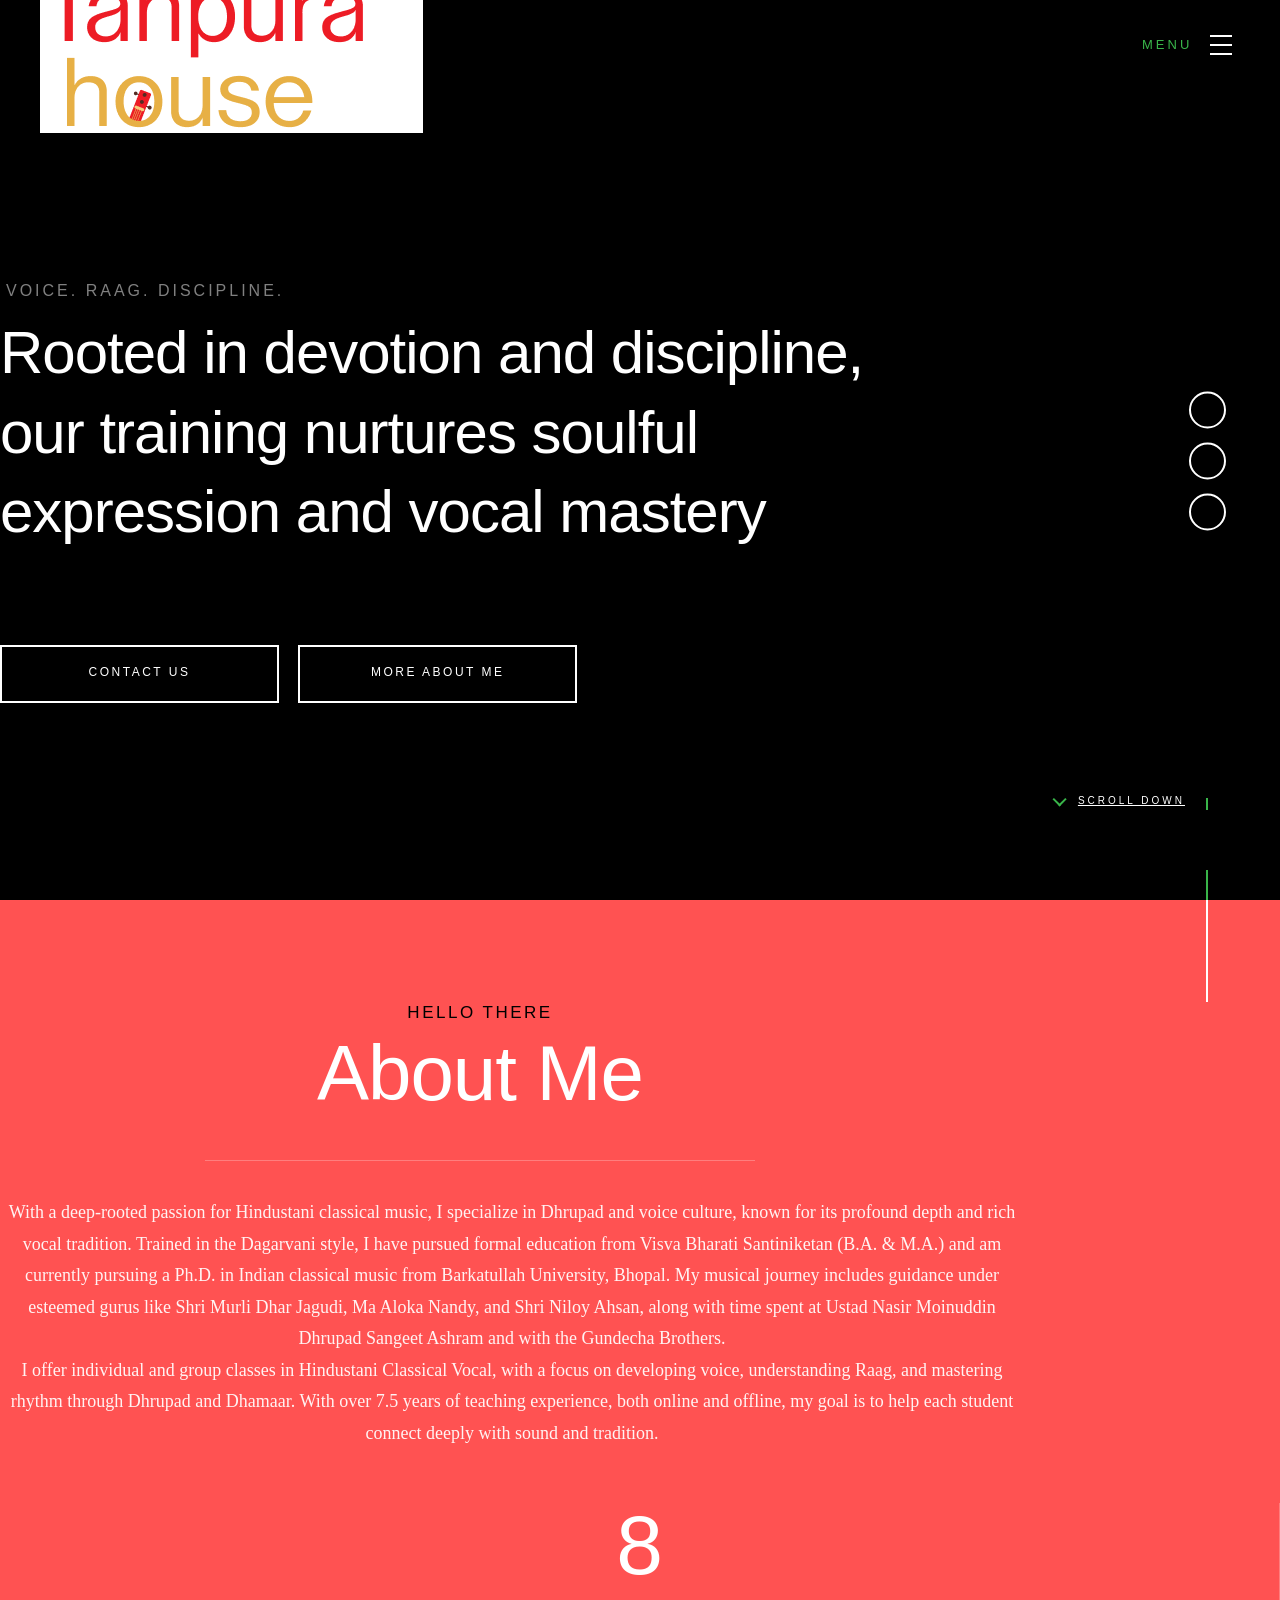
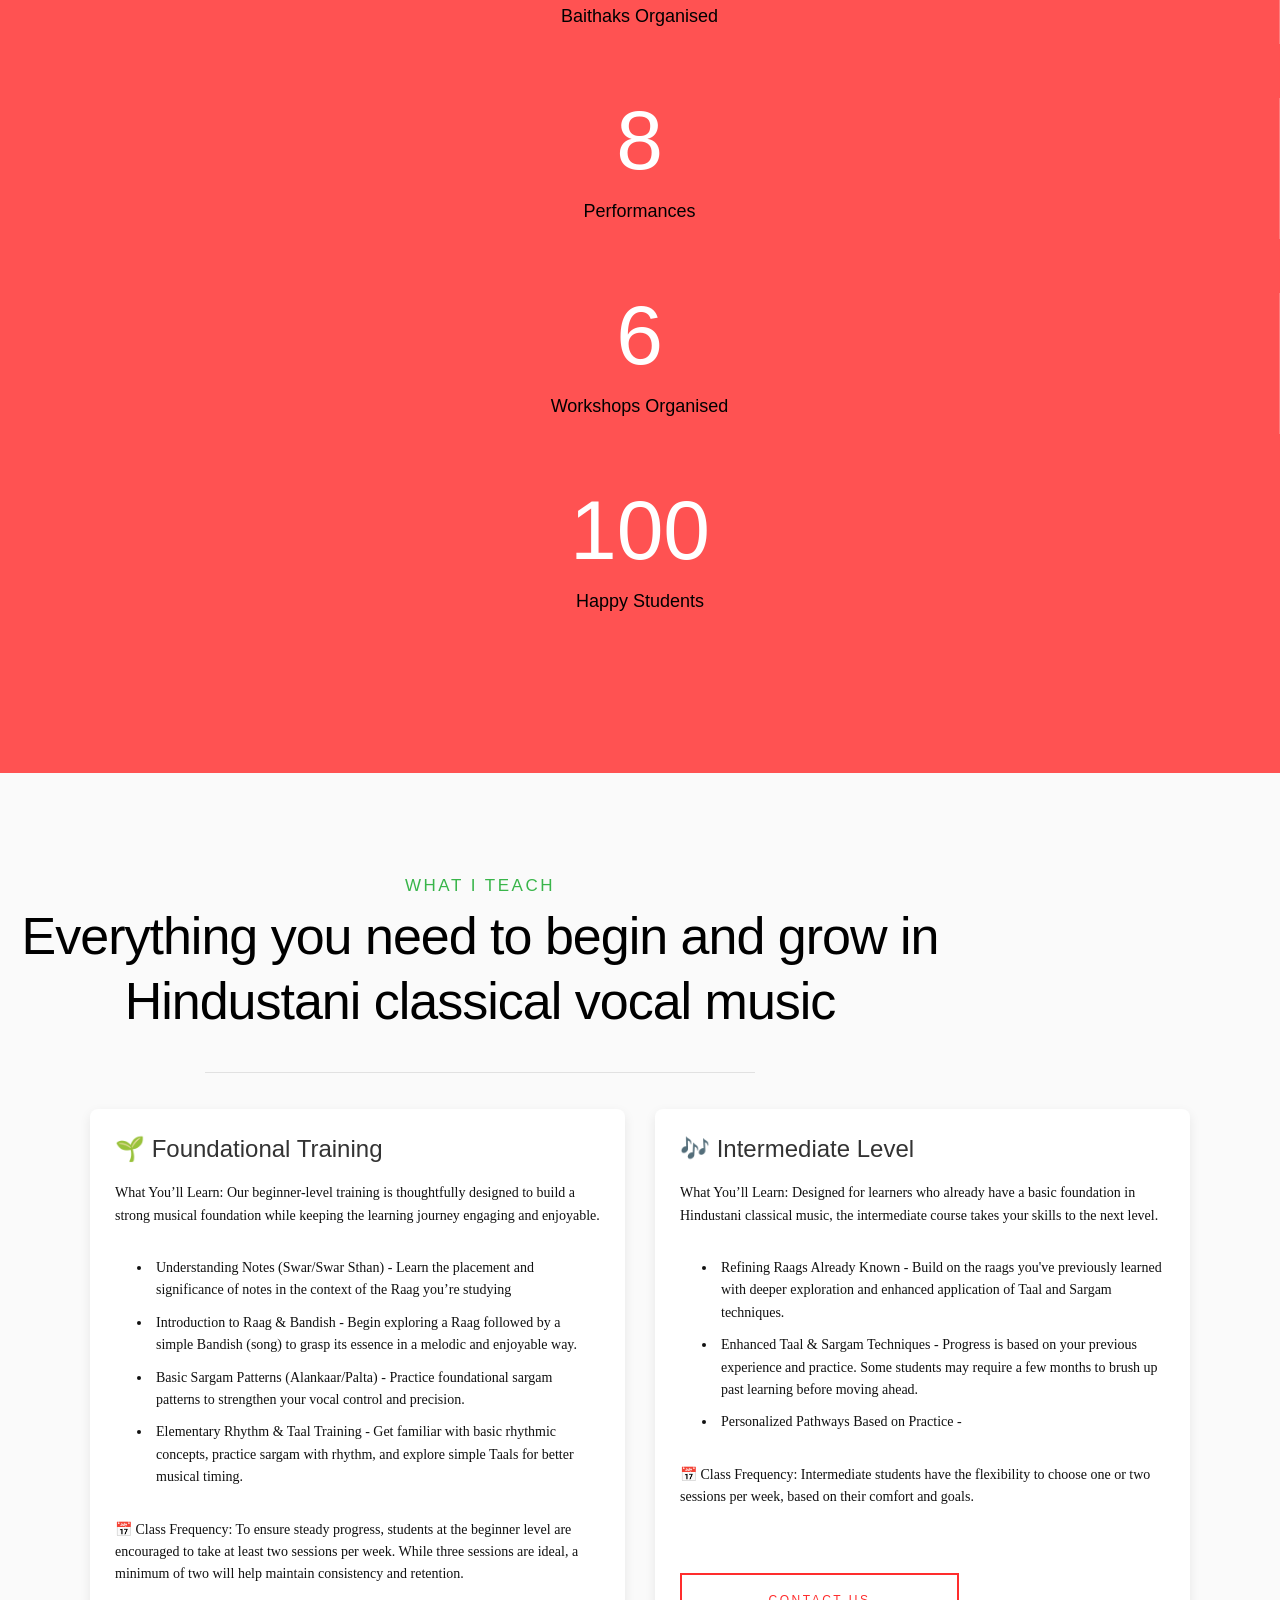
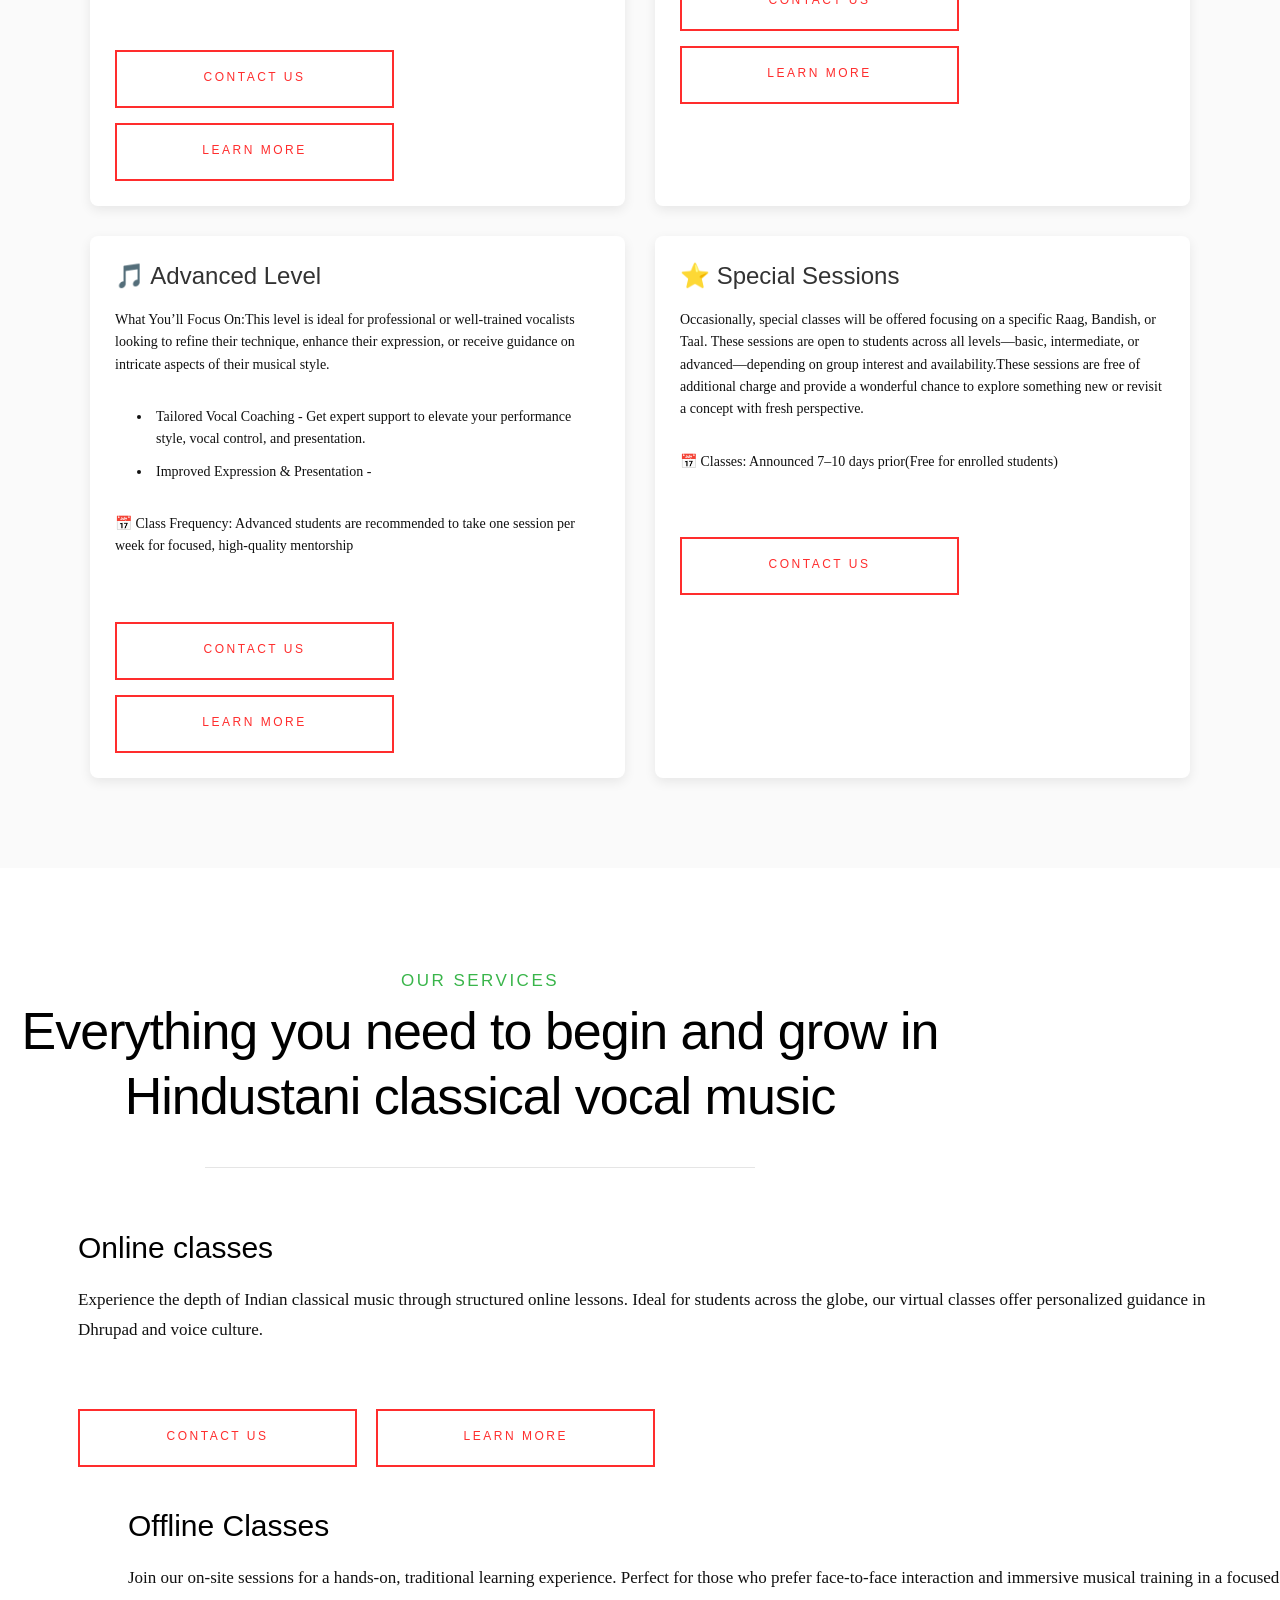
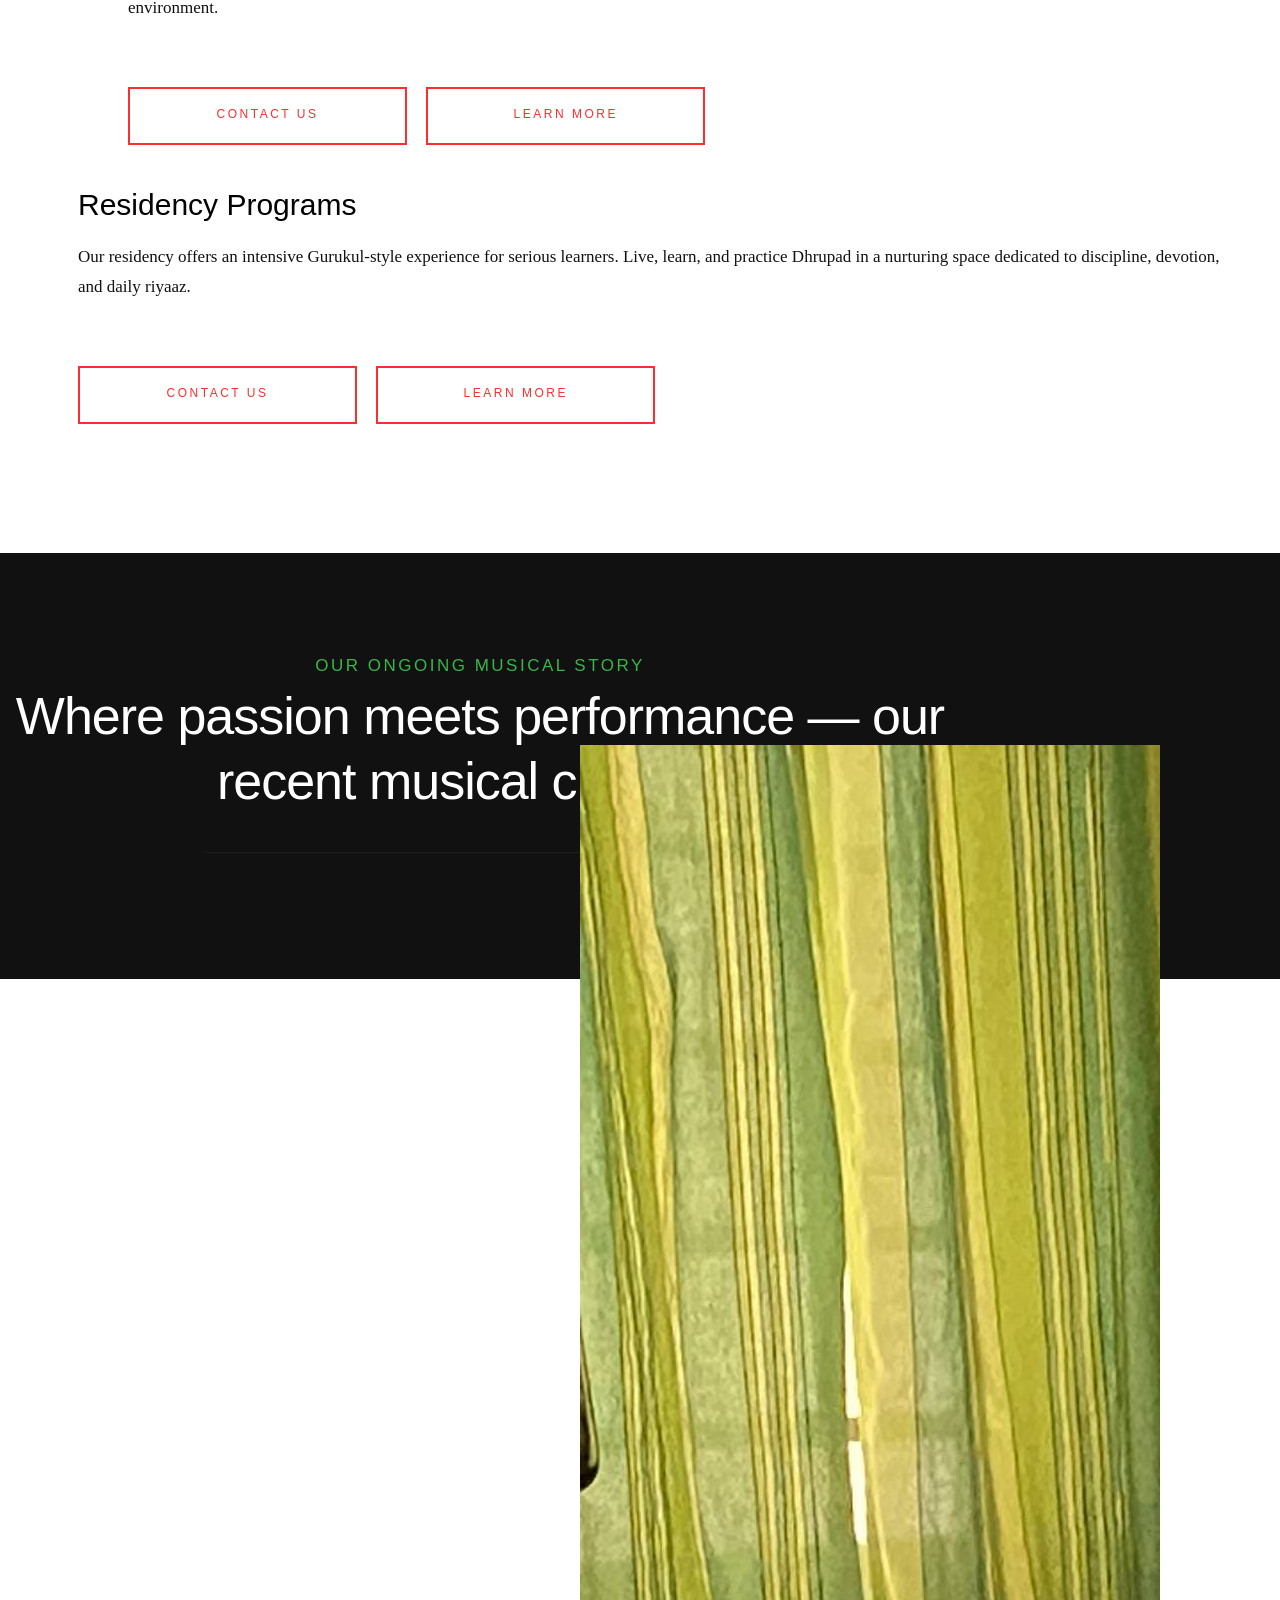
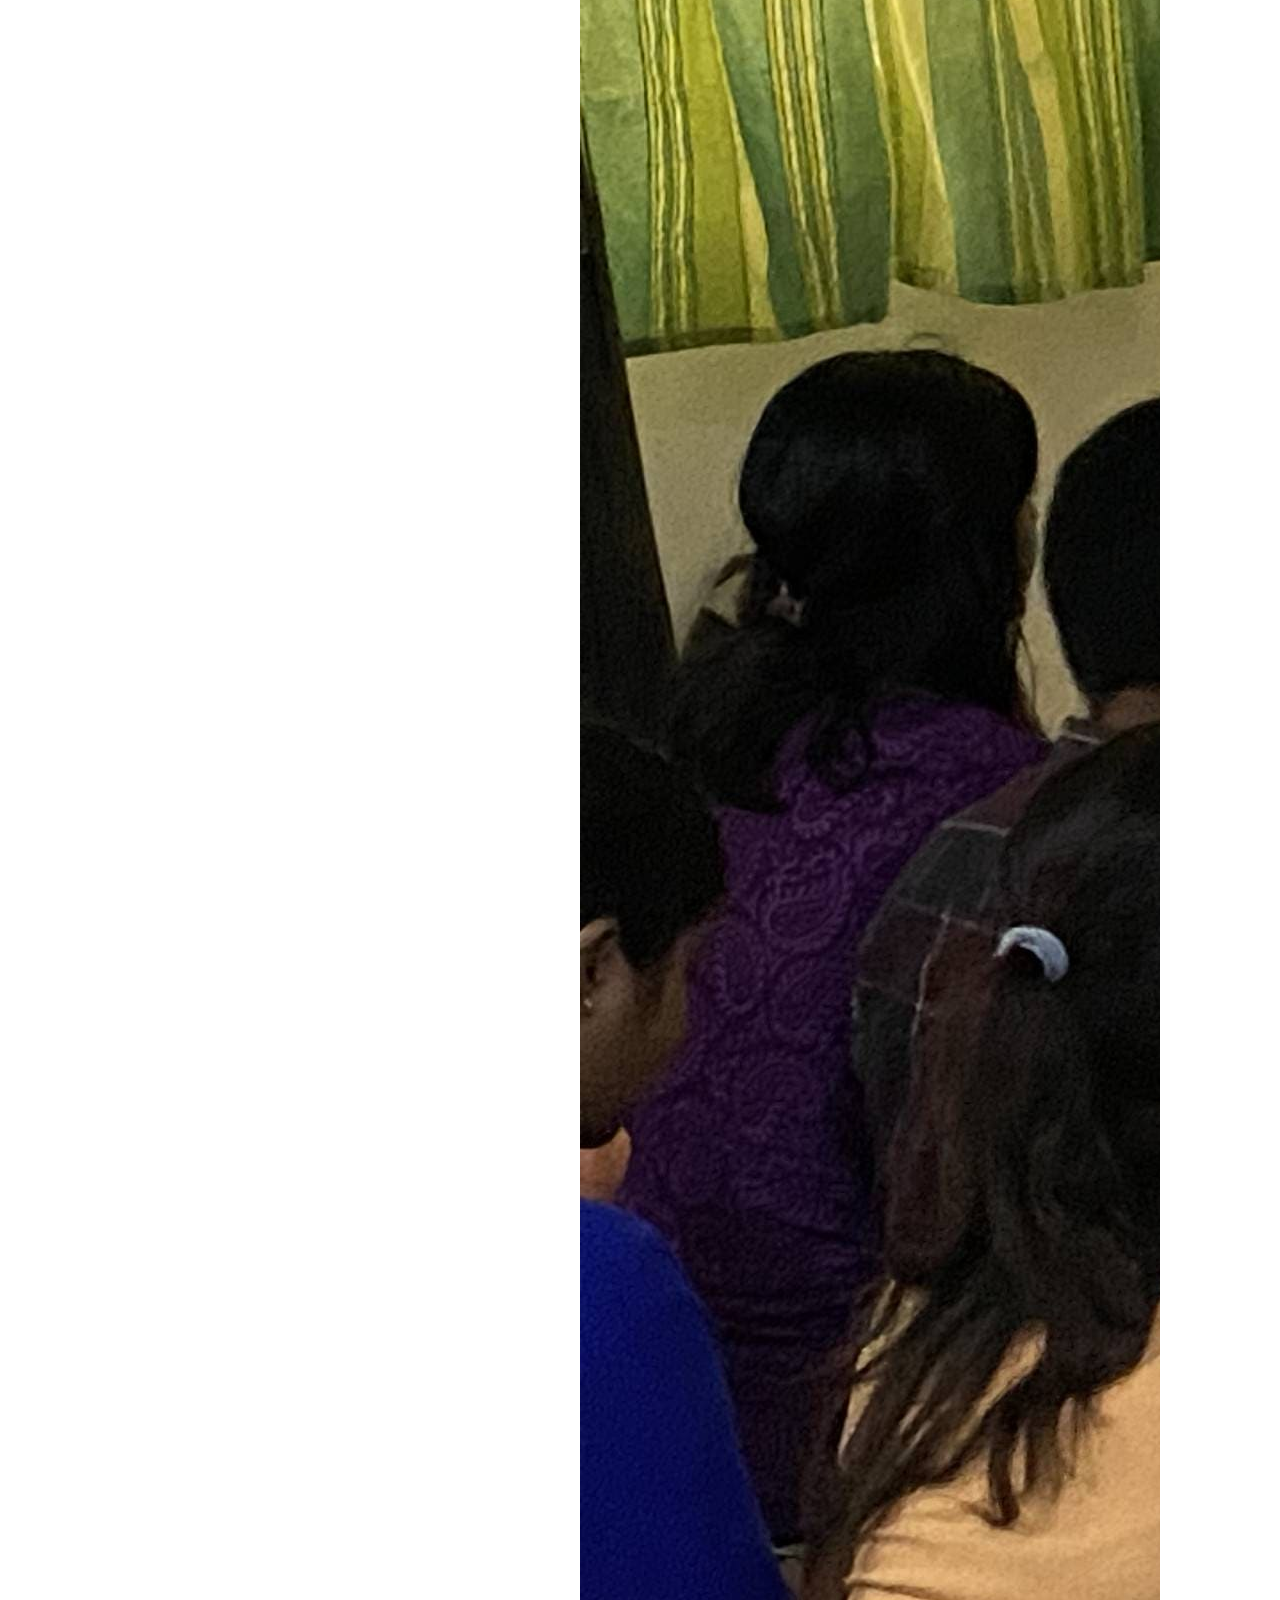
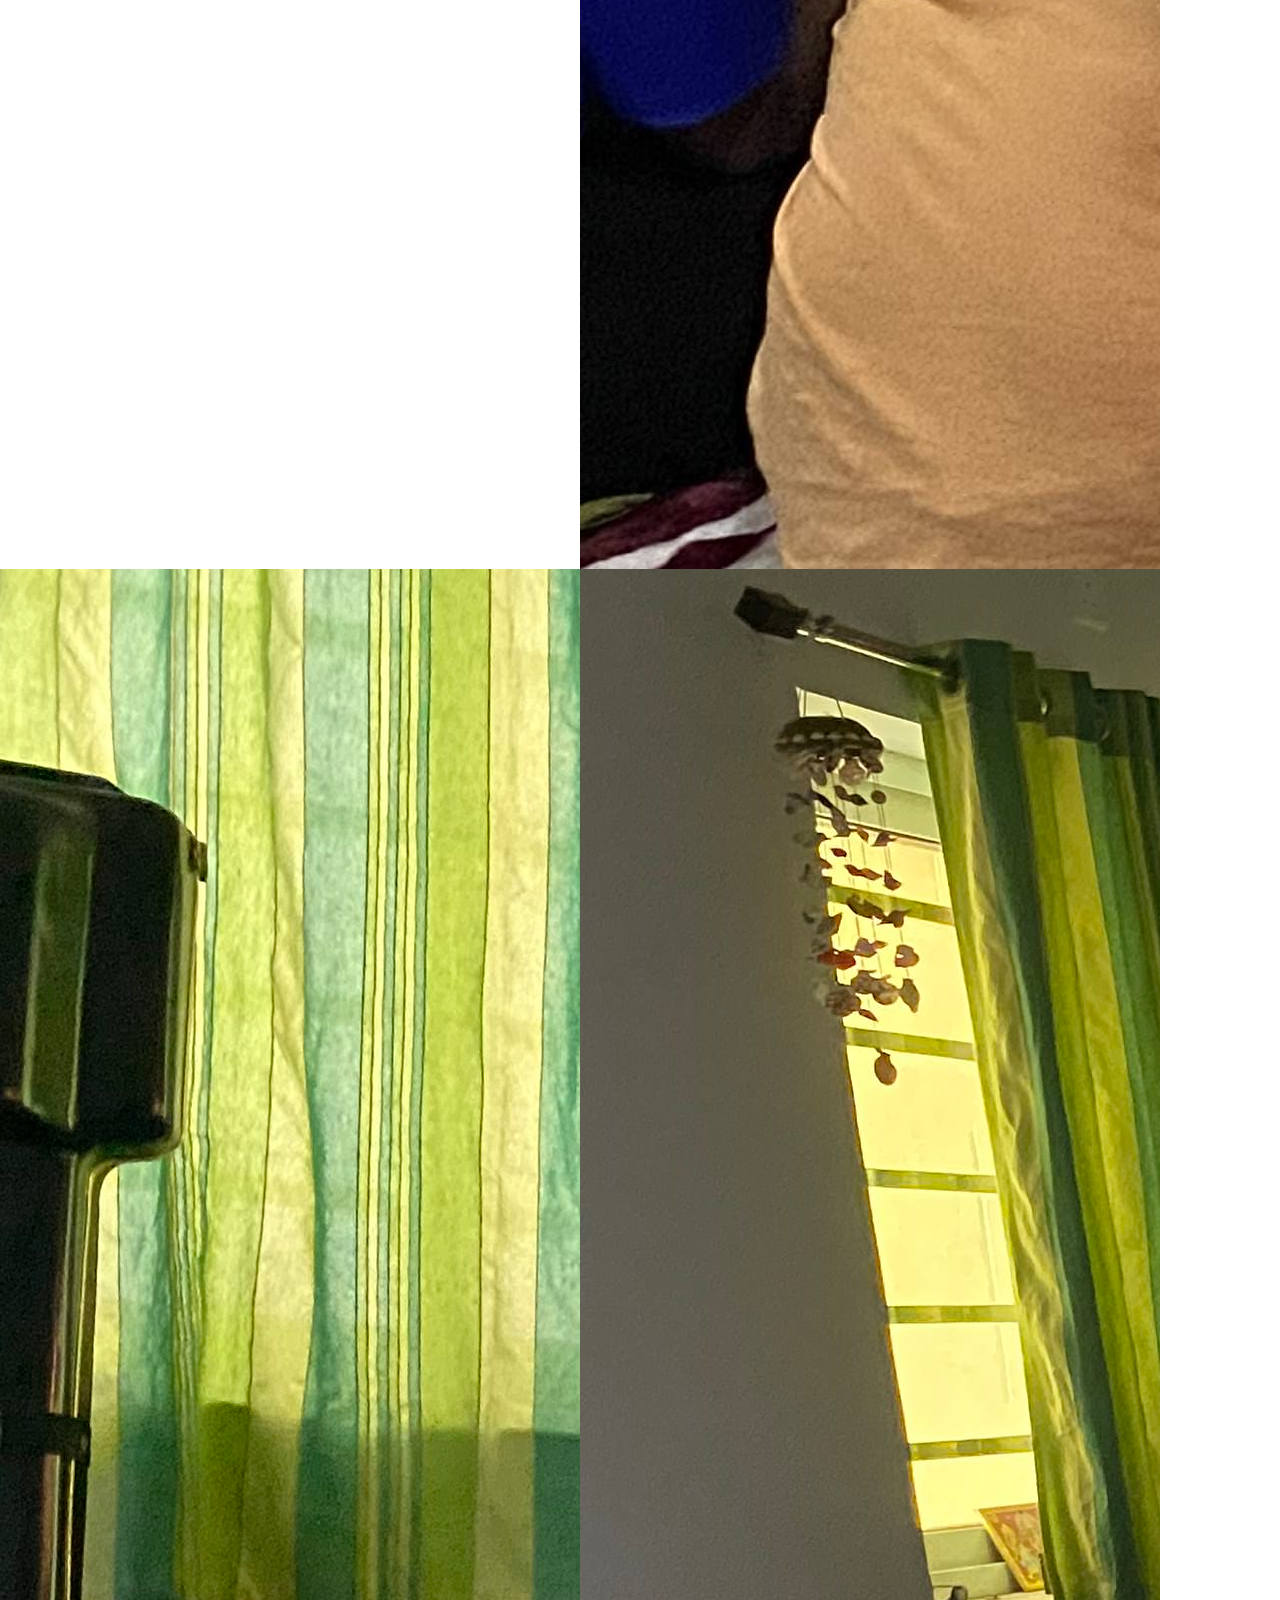
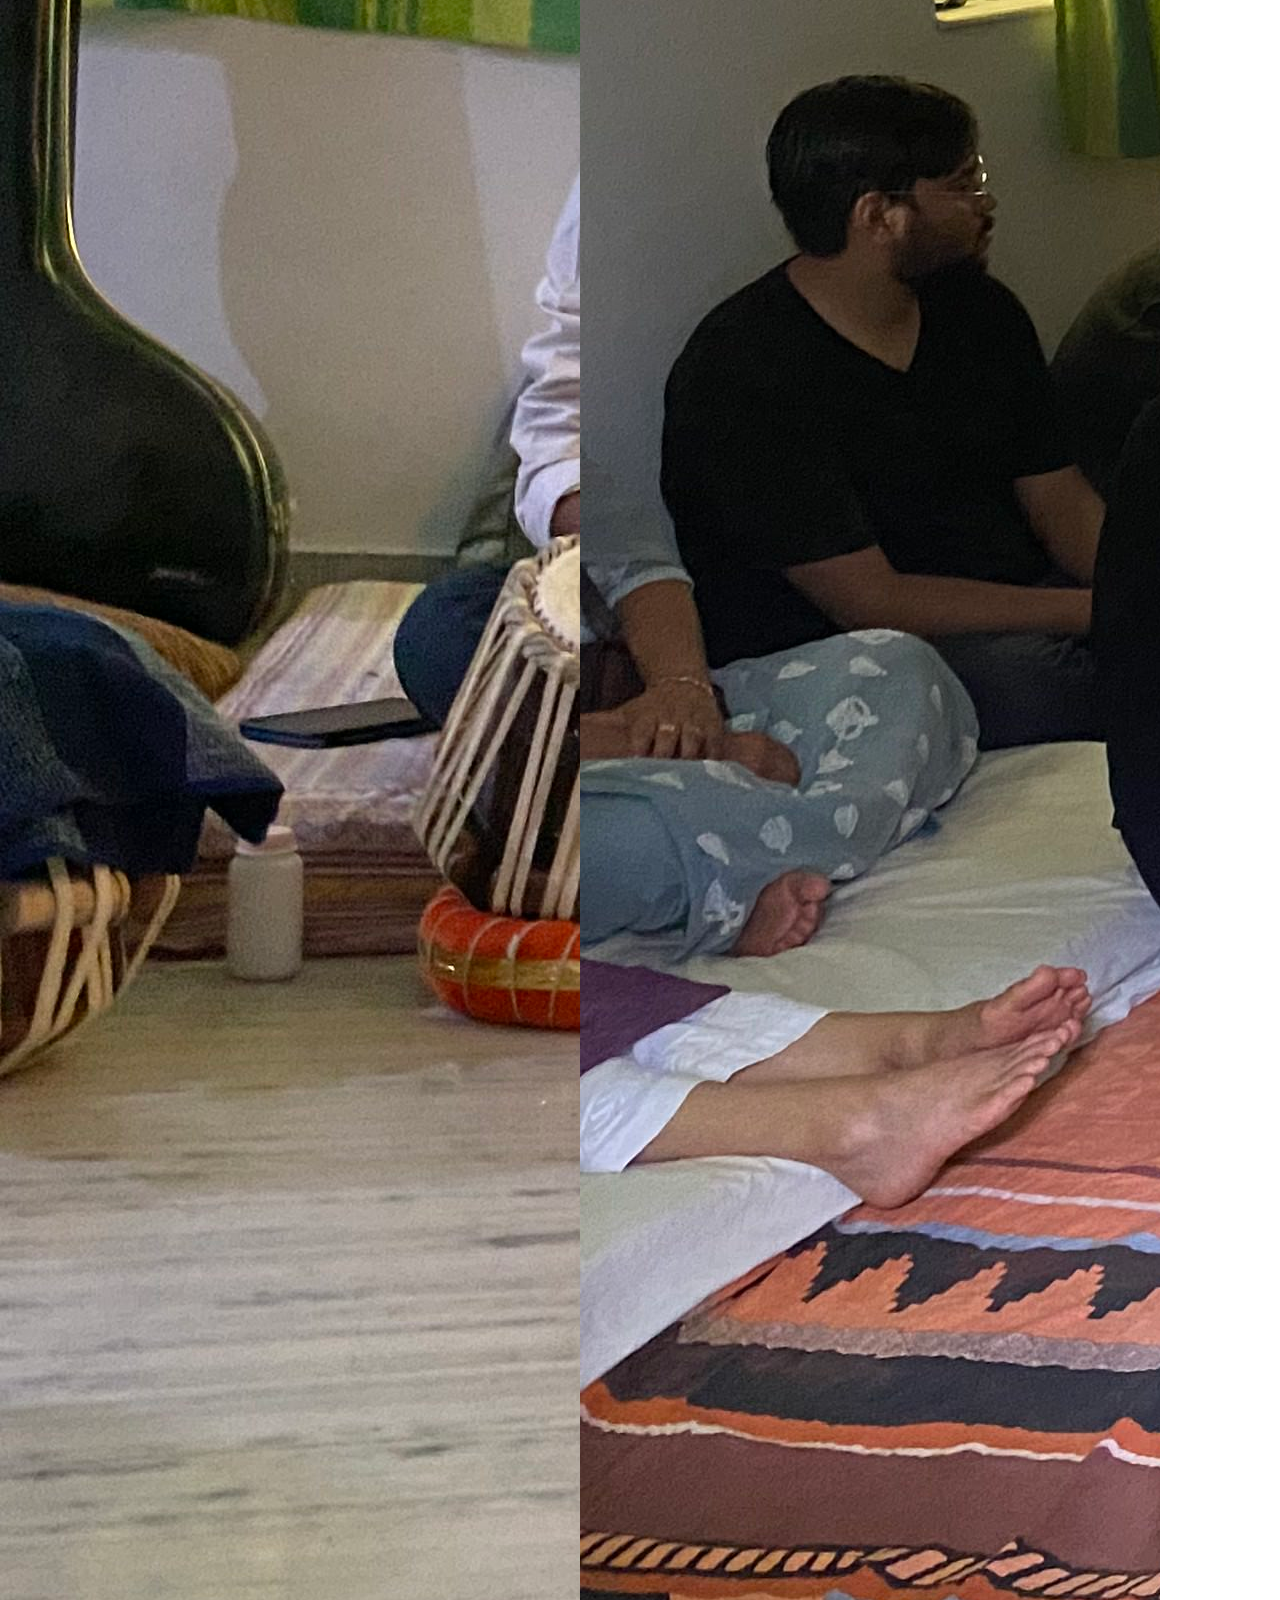
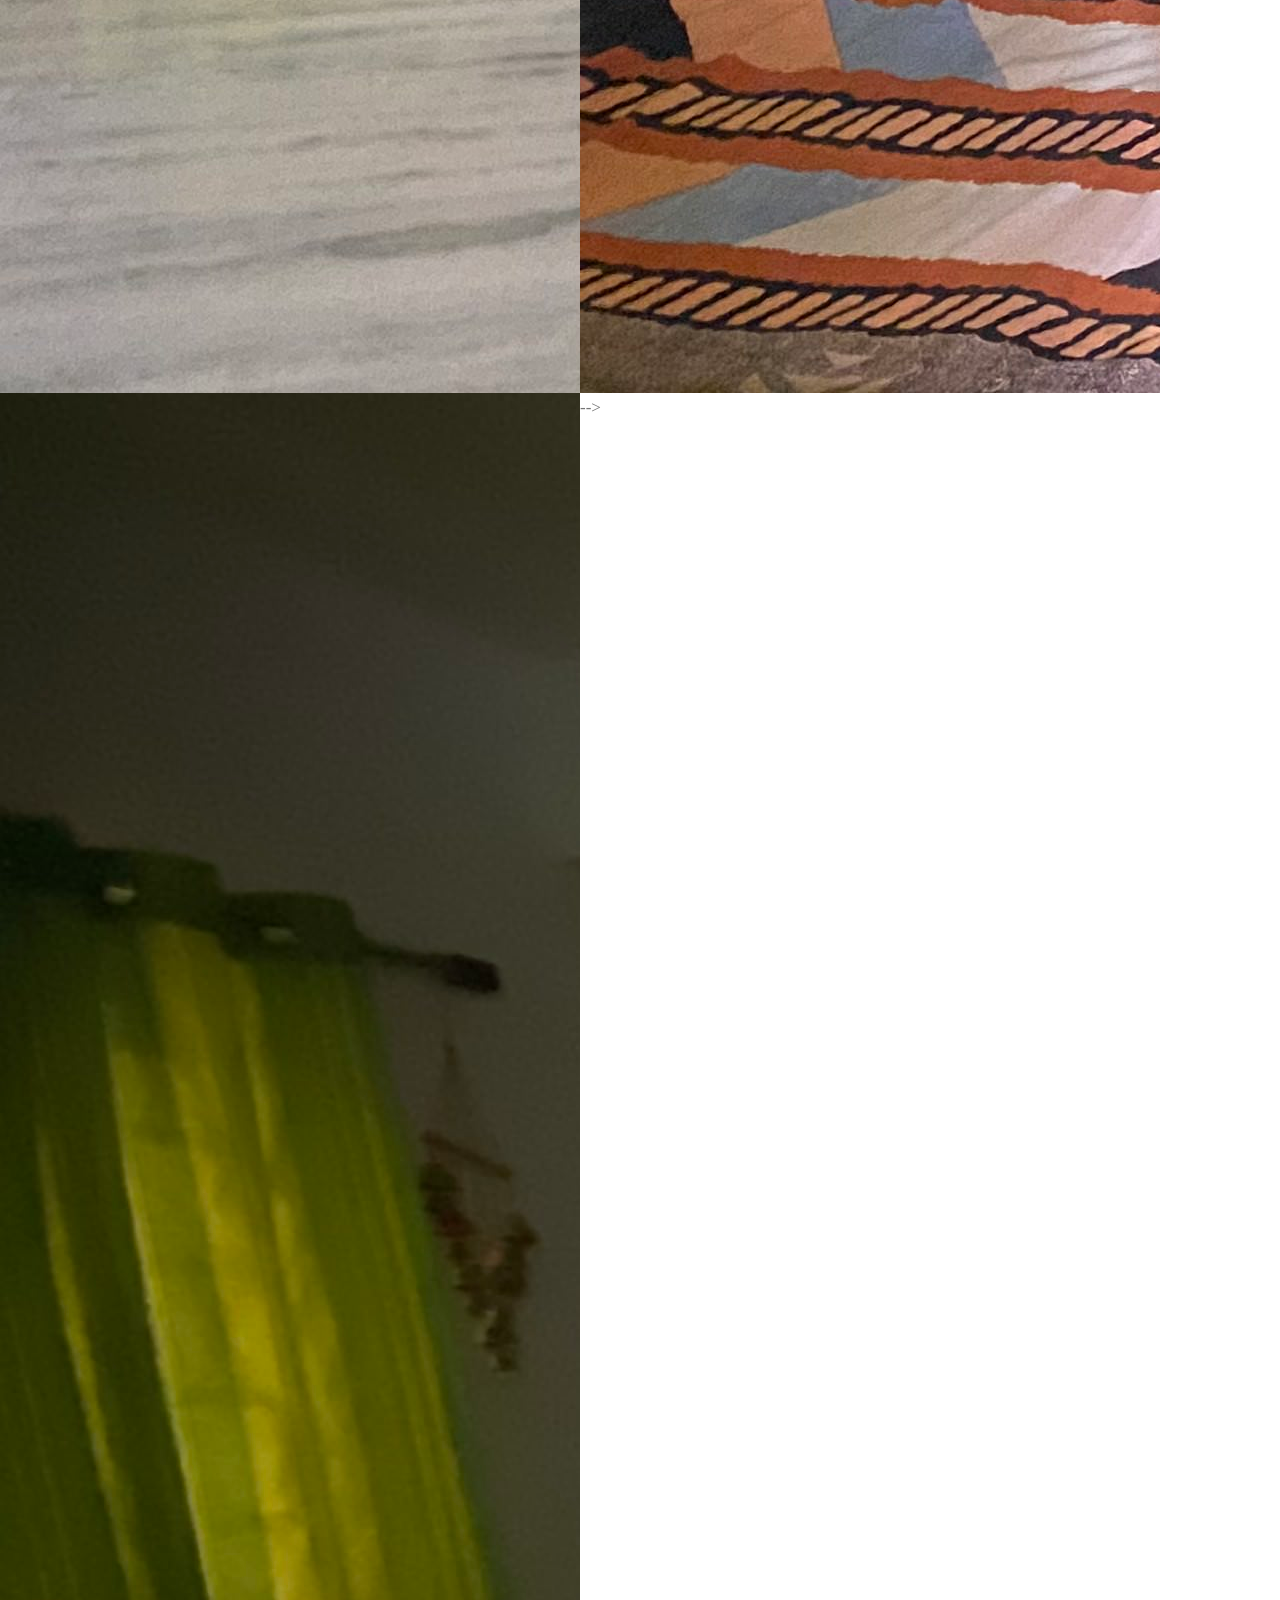
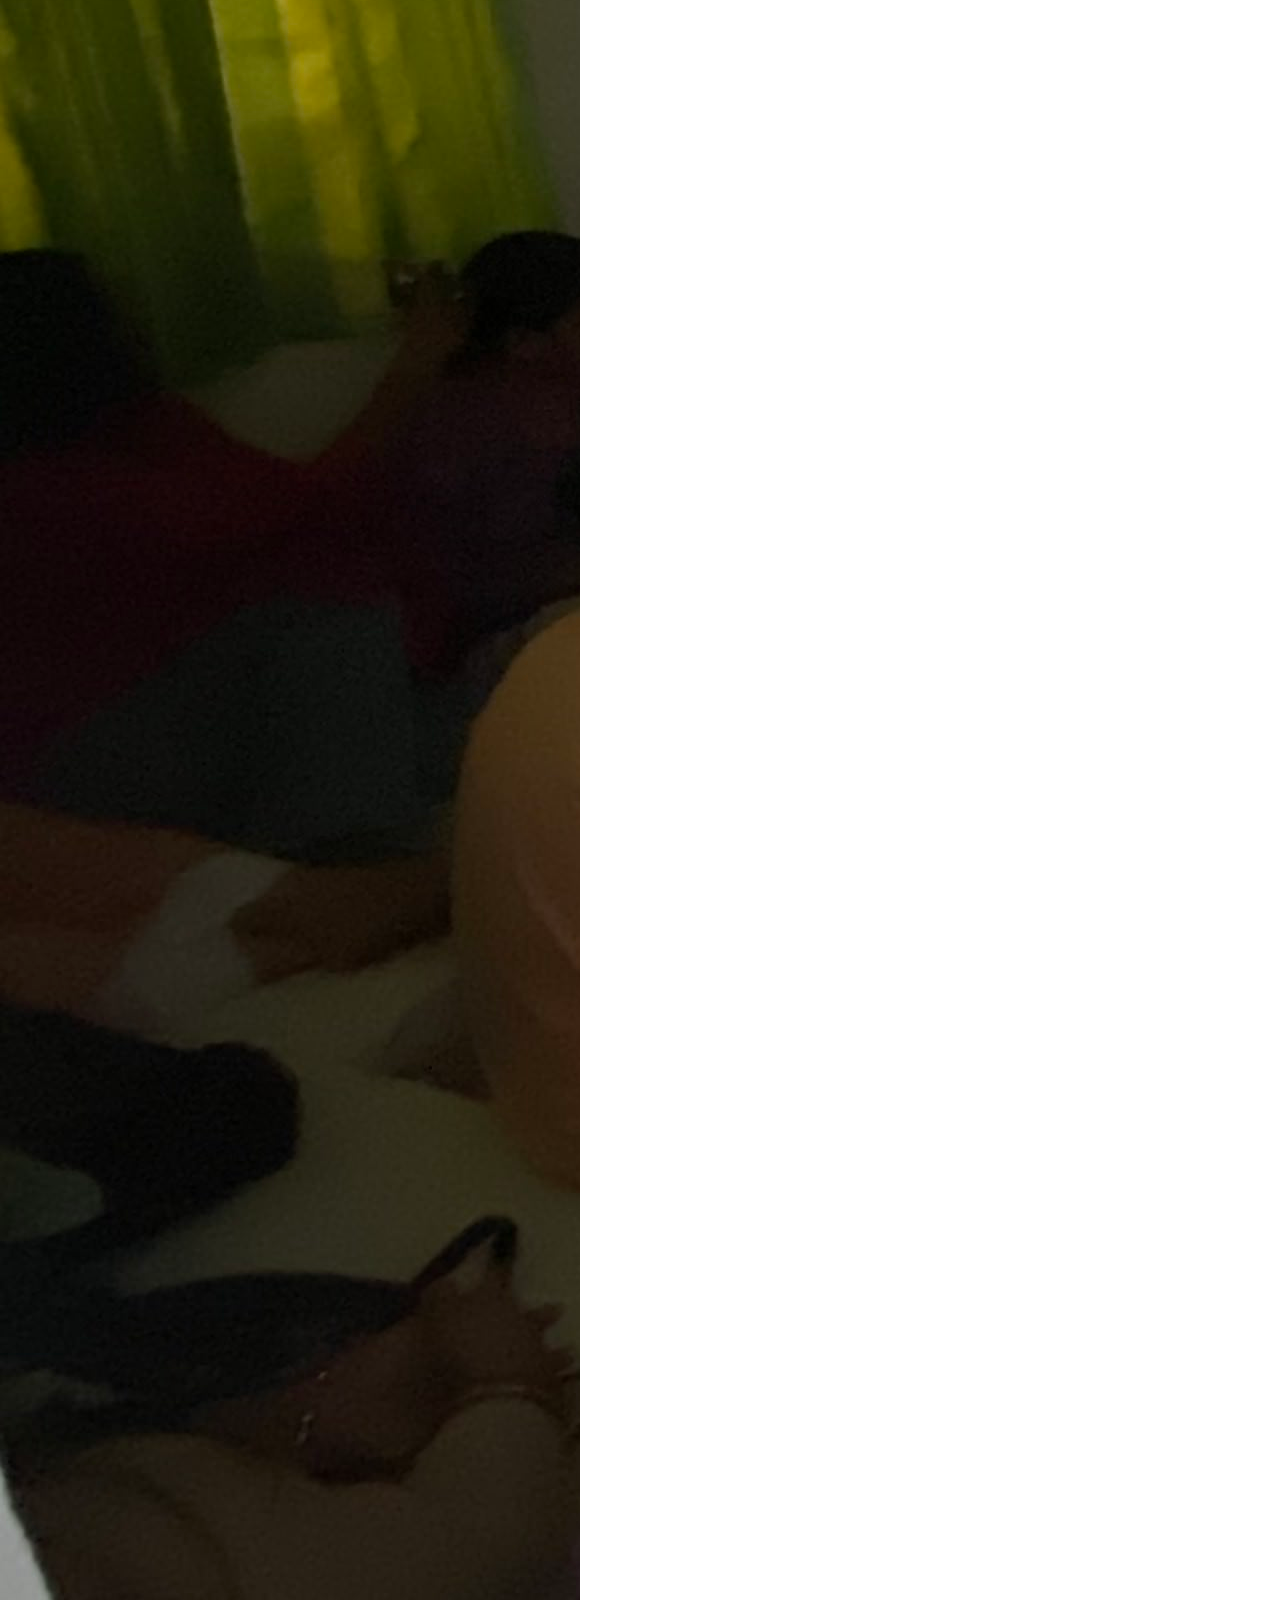
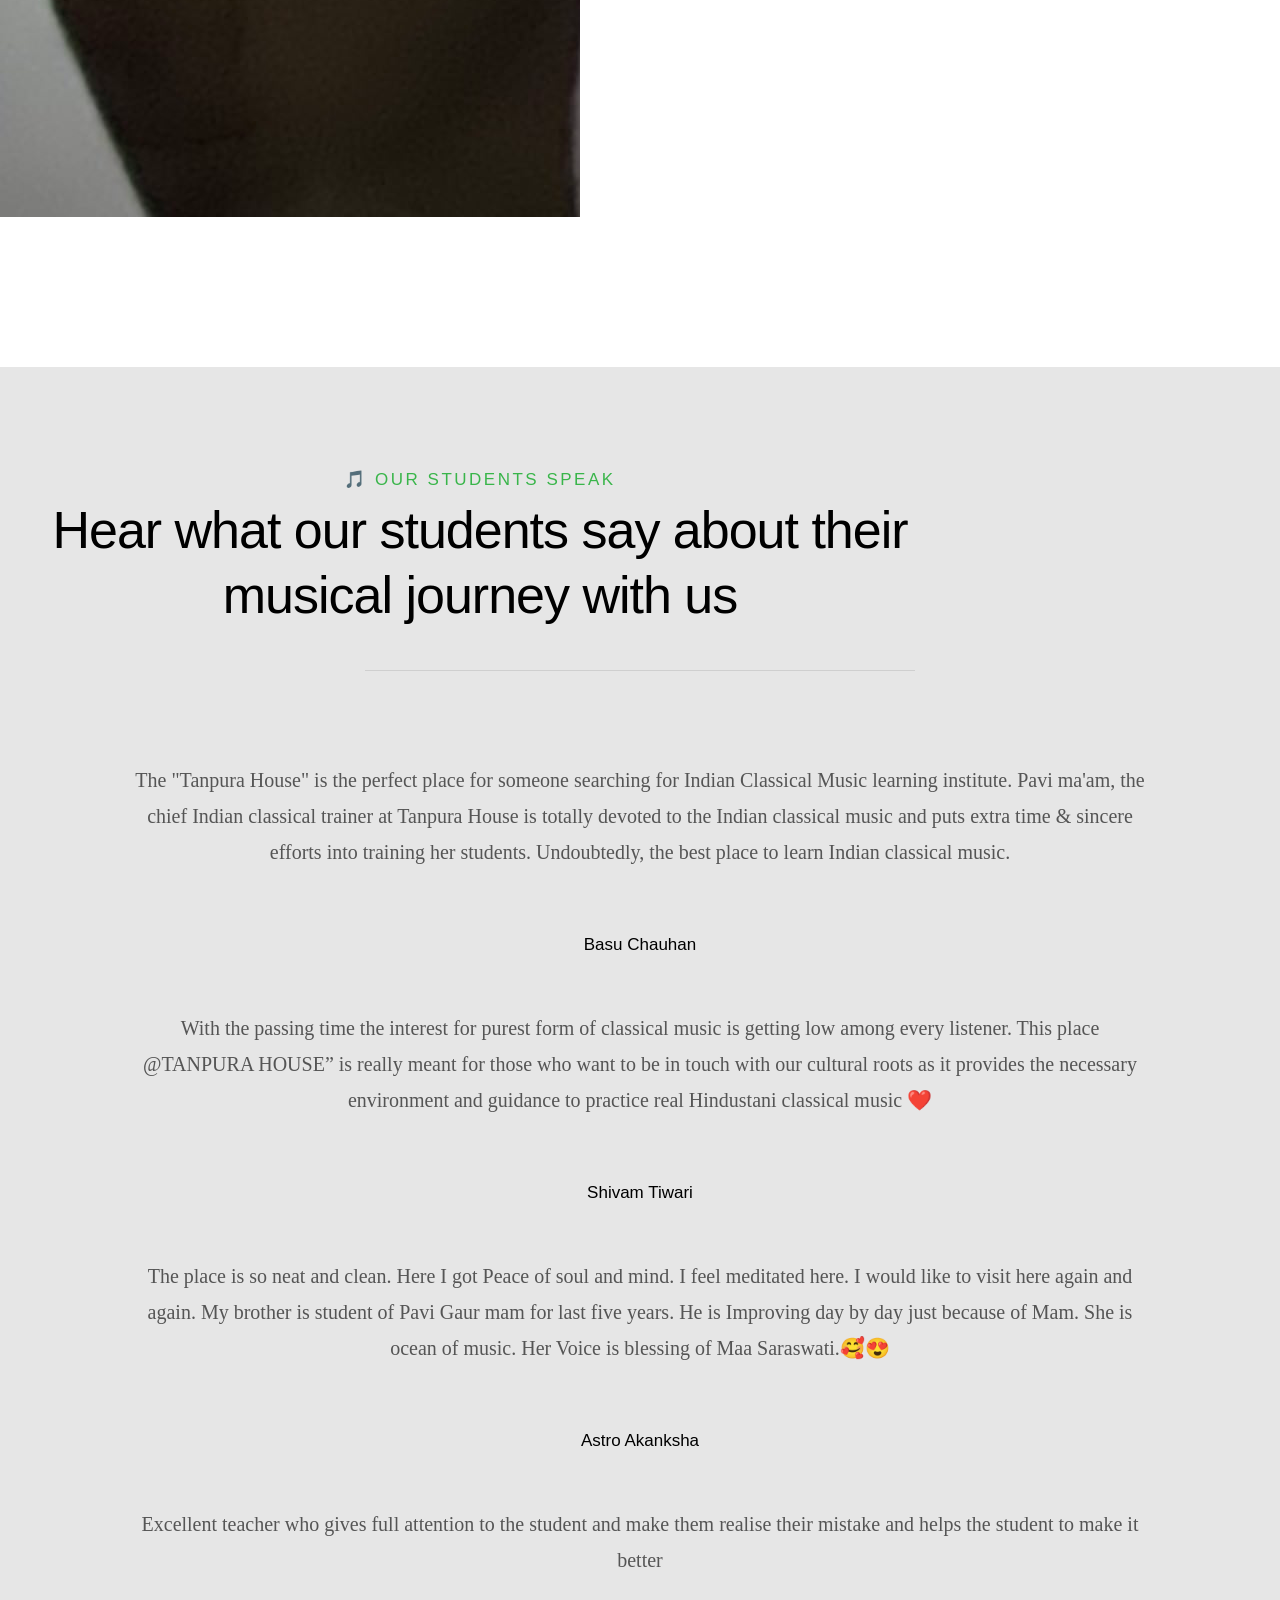
==== commit 6c456d37: "button links, calendar" ====
--- a/index.html
+++ b/index.html
@@ -44,7 +44,7 @@
 
         <div class="header-logo">
             <a class="site-logo" href="index.html">
-                <img src="images/logo.png" alt="Homepage">
+                <img src="images/logo 1.png" alt="Homepage">
             </a>
         </div>
 
@@ -57,10 +57,12 @@
                 
                 <ul class="header-nav__list">
                     <li class="current"><a class="smoothscroll"  href="#home" title="home">Home</a></li>
-                    <li><a class="smoothscroll"  href="#about" title="about">About</a></li>
-                    <li><a class="smoothscroll"  href="#services" title="services">Services</a></li>
-                    <li><a class="smoothscroll"  href="#works" title="works">Works</a></li>
-                    <li><a class="smoothscroll"  href="#clients" title="clients">Clients</a></li>
+                    <li><a class="smoothscroll"  href="#about" title="about">About Me</a></li>
+                    <li><a class="smoothscroll"  href="#what-we-teach" title="what we teach">What we Teach</a></li>
+                    <li><a class="smoothscroll"  href="#services" title="services">Our Services</a></li>
+                    <li><a class="smoothscroll"  href="#works" title="works">Concerts & Baithaks</a></li>
+                    <li><a class="smoothscroll"  href="#clients" title="clients">Our Students</a></li>
+                    <li><a class="smoothscroll"  href="#faq" title="clients">FAQs</a></li>
                     <li><a class="smoothscroll"  href="#contact" title="contact">Contact</a></li>
                 </ul>
     
@@ -98,7 +100,7 @@
 
     <!-- home
     ================================================== -->
-    <section id="home" class="s-home target-section" data-parallax="scroll" data-image-src="images/hero-bg.jpg" data-natural-width=3000 data-natural-height=2000 data-position-y=center>
+    <section id="home" class="s-home target-section" data-parallax="scroll" data-image-src="images/img_0824.jpg" data-natural-width=3000 data-natural-height=2000 data-position-y=center>
 
         <div class="overlay"></div>
         <div class="shadow-overlay"></div>
@@ -120,7 +122,7 @@
                         Contact Us
                     </a>
                     <a href="#about" class="smoothscroll btn btn--stroke">
-                        More About Us
+                        More About Me
                     </a>
                 </div>
 
@@ -217,7 +219,7 @@
 
         <div class="row section-header has-bottom-sep" data-aos="fade-up">
             <div class="col-full">
-                <h3 class="subhead">WHAT WE TEACH</h3>
+                <h3 class="subhead">WHAT I TEACH</h3>
                 <h1 class="display-2">Everything you need to begin and grow in Hindustani classical vocal music</h1>
             </div>
         </div> <!-- end section-header -->
@@ -244,14 +246,13 @@
                 take at least two sessions per week. While three sessions are ideal, a minimum of two will help maintain consistency
                  and retention.</p>
 
-                 <div class="button-wrapper">
-                    <a href="class rules.html">
-                    <button class="download-btn">Learn More</button>
-                </a>
-                <a href="#contact">
-                    <button class="download-btn">Contact Us</button>
-                </a>
-                  </div>
+                <div class="services-service__buttons">
+                            <a href="#contact" class="smoothscroll btn btn--stroke"target="_blank">
+                                Contact Us
+                            </a>
+                            <a href="class rules.html" class="btn btn--stroke"target="_blank">Learn More</a>                   
+                            
+                        </div>
         </div>
         
             <!-- Intermediate Level -->
@@ -270,14 +271,13 @@
                  or two sessions per week, based on their comfort and goals.</p>
 
 
-                 <div class="button-wrapper">
-                    <a href="class rules.html">
-                    <button class="download-btn">Learn More</button>
-                </a>
-                <a href="#contact">
-                    <button class="download-btn">Contact Us</button>
-                </a>
-                  </div>
+              <div class="services-service__buttons">
+                            <a href="#contact" class="smoothscroll btn btn--stroke"target="_blank">
+                                Contact Us
+                            </a>
+                            <a href="class rules.html" class="btn btn--stroke"target="_blank">Learn More</a>                   
+                            
+                        </div>
 
             </div>
         
@@ -295,14 +295,13 @@
               <p><strong>📅 Class Frequency:</strong> Advanced students are recommended to take one session per 
                 week for focused, high-quality mentorship</p>
 
-                <div class="button-wrapper">
-                    <a href="class rules.html">
-                    <button class="download-btn">Learn More</button>
-                </a>
-                <a href="#contact">
-                    <button class="download-btn">Contact Us</button>
-                </a>
-                  </div>
+                <div class="services-service__buttons">
+                            <a href="#contact" class="smoothscroll btn btn--stroke"target="_blank">
+                                Contact Us
+                            </a>
+                            <a href="class rules.html" class="btn btn--stroke" target="_blank">Learn More</a>                   
+                            
+                        </div>
 
                 
 
@@ -316,7 +315,15 @@
                  on group interest and availability.These sessions are free of additional charge and provide a 
                  wonderful chance to explore something new or revisit a concept with fresh perspective.</p>
               
-              <p><strong>📅 Info:</strong> Announced 7–10 days prior(Free for enrolled students)</p>
+              <p><strong>📅 Classes:</strong> Announced 7–10 days prior(Free for enrolled students)</p>
+            
+              <div class="services-service__buttons">
+                            <a href="#contact" class="smoothscroll btn btn--stroke" target="_blank">
+                                Contact Us
+                            </a>  
+            </div>
+
+
             </div>
         </div> <!-- end card-grid -->
 
@@ -348,12 +355,11 @@
                     </p>
                         
                           <div class="services-service__buttons">
-                            <a href="#contact" class="smoothscroll btn btn--stroke">
+                            <a href="#contact" class="smoothscroll btn btn--stroke" target="_blank">
                                 Contact Us
                             </a>
-                            <a href="class rules.html" class="smoothscroll btn btn--stroke">
-                               Learn More
-                            </a>
+                            <a href="class rules.html" class="btn btn--stroke" target="_blank">Learn More</a>                   
+                            
                         </div>
                 </div>
             </div>
@@ -368,12 +374,10 @@
                         Perfect for those who prefer face-to-face interaction and immersive musical training in a focused environment.
                     </p>
                     <div class="services-service__buttons">
-                        <a href="#contact" class="smoothscroll btn btn--stroke">
+                        <a href="#contact" class="smoothscroll btn btn--stroke" target="_blank">
                             Contact Us
                         </a>
-                        <a href="class rules.html" class="smoothscroll btn btn--stroke">
-                            Learn More
-                        </a>
+                        <a href="class rules.html" class="btn btn--stroke" target="_blank">Learn More</a>
                     </div>
                 </div>
             </div>
@@ -391,9 +395,7 @@
                         <a href="#contact" class="smoothscroll btn btn--stroke">
                             Contact Us
                         </a>
-                        <a href="residency.html" class="smoothscroll btn btn--stroke">
-                            Learn More
-                        </a>
+                        <a href="residency.html" class="btn btn--stroke"target="_blank">Learn More</a>
                     </div>
                 </div>
             </div>
@@ -640,40 +642,110 @@
 
                     <div class="testimonials__slide">
 
-                        <p>Qui ipsam temporibus quisquam vel. Maiores eos cumque distinctio nam accusantium ipsum. 
-                        Laudantium quia consequatur molestias delectus culpa facere hic dolores aperiam. Accusantium quos qui praesentium corpori.
-                        Excepturi nam cupiditate culpa doloremque deleniti repellat.</p>
-
-                        <img src="images/avatars/user-01.jpg" alt="Author image" class="testimonials__avatar">
+                        <p>The "Tanpura House" is the perfect place for someone searching for Indian Classical Music learning institute.
+                            Pavi ma'am, the chief Indian classical trainer at Tanpura House is totally devoted to the Indian classical music
+                            and puts extra time & sincere efforts into training her students. Undoubtedly, the best place to learn Indian
+                            classical music.</p>
+
+                      <!--  <img src="images/avatars/user-01.jpg" alt="Author image" class="testimonials__avatar"> -->
                         <div class="testimonials__info">
-                            <span class="testimonials__name">Tim Cook</span> 
-                            <span class="testimonials__pos">CEO, Apple</span>
+                            <span class="testimonials__name">Basu Chauhan</span> 
+                            <!--<span class="testimonials__pos">CEO, Apple</span> -->
                         </div>
 
                     </div>
 
                     <div class="testimonials__slide">
                         
-                        <p>Excepturi nam cupiditate culpa doloremque deleniti repellat. Veniam quos repellat voluptas animi adipisci.
-                        Nisi eaque consequatur. Quasi voluptas eius distinctio. Atque eos maxime. Qui ipsam temporibus quisquam vel.</p>
-
-                        <img src="images/avatars/user-05.jpg" alt="Author image" class="testimonials__avatar">
+                        <p>With the passing time the interest for purest form of classical music is getting low among every listener. This
+                            place @TANPURA HOUSE” is really meant for those who want to be in touch with our cultural roots as it provides
+                             the necessary environment and guidance to practice real Hindustani classical music ❤️</p>
+
+                    <!--    <img src="images/avatars/user-05.jpg" alt="Author image" class="testimonials__avatar"> -->
                         <div class="testimonials__info">
-                            <span class="testimonials__name">Sundar Pichai</span> 
-                            <span class="testimonials__pos">CEO, Google</span>
+                            <span class="testimonials__name">Shivam Tiwari</span> 
+                    <!--        <span class="testimonials__pos">CEO, Google</span> -->
                         </div>
 
                     </div>
 
                     <div class="testimonials__slide">
                         
-                        <p>Repellat dignissimos libero. Qui sed at corrupti expedita voluptas odit. Nihil ea quia nesciunt. Ducimus aut sed ipsam.  
-                        Autem eaque officia cum exercitationem sunt voluptatum accusamus. Quasi voluptas eius distinctio.</p>
-
-                        <img src="images/avatars/user-02.jpg" alt="Author image" class="testimonials__avatar">
+                        <p>The place is so neat and clean. Here I got Peace of soul and mind. I feel meditated here. I would like to visit
+                             here again and again. My brother is student of Pavi Gaur mam for last five years. He is Improving day by day
+                              just because of Mam. She is ocean of music. Her Voice is blessing of Maa Saraswati.🥰😍</p>
+
+                    <!--    <img src="images/avatars/user-02.jpg" alt="Author image" class="testimonials__avatar"> -->
                         <div class="testimonials__info">
-                            <span class="testimonials__name">Satya Nadella</span> 
-                            <span class="testimonials__pos">CEO, Microsoft</span>
+                            <span class="testimonials__name">Astro Akanksha</span> 
+                    <!--        <span class="testimonials__pos">CEO, Microsoft</span> -->
+                        </div>
+
+                    </div>
+
+                      <div class="testimonials__slide">
+                        
+                        <p>Excellent teacher who gives full attention to the student and make them realise their mistake and helps the student
+                             to make it better</p>
+
+                    <!--    <img src="images/avatars/user-02.jpg" alt="Author image" class="testimonials__avatar"> -->
+                        <div class="testimonials__info">
+                            <span class="testimonials__name">Prince Ranjan</span> 
+                    <!--        <span class="testimonials__pos">CEO, Microsoft</span> -->
+                        </div>
+
+                    </div>
+
+                      <div class="testimonials__slide">
+                        
+                        <p>Great place for musicians..!! and for those who really wants to learn Indian classical music. Must visit 💫</p>
+
+                    <!--    <img src="images/avatars/user-02.jpg" alt="Author image" class="testimonials__avatar"> -->
+                        <div class="testimonials__info">
+                            <span class="testimonials__name">Megha Dhyani</span> 
+                    <!--        <span class="testimonials__pos">CEO, Microsoft</span> -->
+                        </div>
+
+                    </div>
+
+                      <div class="testimonials__slide">
+                        
+                        <p>It’s been 7 months since I joined vocal classes and I can hear the difference in my vocal quality already! My guru
+                             is a very dedicated and a hard working woman and it’s a pleasure to learn from her. Would recommend 10/10 if
+                              someone wants to dedicatedly learn hindustani vocals.</p>
+
+                    <!--    <img src="images/avatars/user-02.jpg" alt="Author image" class="testimonials__avatar"> -->
+                        <div class="testimonials__info">
+                            <span class="testimonials__name">Shruti Kala</span> 
+                    <!--        <span class="testimonials__pos">CEO, Microsoft</span> -->
+                        </div>
+
+                    </div>
+
+                      <div class="testimonials__slide">
+                        
+                        <p>This is the best place to learn Hindustani vocal! Ms. Pavi Guar ji is an amazing teacher & Vocalist, the way she
+                             teaches is just wonderful, If you're around and want to learn hindustani sangeet you must visit tanpura House
+                              once!</p>
+
+                    <!--    <img src="images/avatars/user-02.jpg" alt="Author image" class="testimonials__avatar"> -->
+                        <div class="testimonials__info">
+                            <span class="testimonials__name">Lucky Gusain</span> 
+                    <!--        <span class="testimonials__pos">CEO, Microsoft</span> -->
+                        </div>
+
+                    </div>
+
+                      <div class="testimonials__slide">
+                        
+                        <p>Tanpura house ,as the name suggests is the place to be for learning Indian classical music.. Pavi takes extra effort
+                             to make you understand and learn with a lot of patience.. she has good knowledge of the subject.. thanks for being
+                              there Pavi</p>
+
+                    <!--    <img src="images/avatars/user-02.jpg" alt="Author image" class="testimonials__avatar"> -->
+                        <div class="testimonials__info">
+                            <span class="testimonials__name">Gunjan Nagalia</span> 
+                    <!--        <span class="testimonials__pos">CEO, Microsoft</span> -->
                         </div>
 
                     </div>
@@ -694,7 +766,7 @@
     <div class="row section-header has-bottom-sep" data-aos="fade-up">
       <div class="col-full">
         <h3 class="subhead subhead--light">FAQs</h3>
-        <h1 class="display-1 display-1--light">Frequently Asked Questions</h1>
+        <h3 class="display-1 display-1--light">Frequently Asked Questions</h3>
       </div>
     </div>
   
@@ -829,22 +901,36 @@
                 </div>
 
             </div> <!-- end contact-primary -->
-
+            
+            
             <div class="contact-secondary">
                 <div class="contact-info">
 
-                    <h3 class="h6 hide-on-fullwidth">Contact Info</h3>
-
-                    <div class="cinfo">
-                        <h5>Where to Find Us</h5>
-                        <p>
-                            1600 Amphitheatre Parkway<br>
-                            Mountain View, CA<br>
-                            94043 US
-                        </p>
-                    </div>
-
-                    <div class="cinfo">
+                    <h3 class="h6 hide-on-fullwidth">Schedule a Demonstration class</h3>
+
+                <div class="services-service__buttons">
+                    <a href="#" onclick="Calendly.initPopupWidget({url: 'https://calendly.com/sahil9dhyani'}); return false;" 
+                      class="btn btn--stroke"> Schedule Now </a>    
+                      <a href="class rules.html" class="btn btn--stroke">Class Rules</a>
+                      <a href="residency.html" class="btn btn--stroke">Residency</a>
+                    </div>                    
+                </div>
+
+
+<!-- Calendly link widget begin -->
+<link href="https://assets.calendly.com/assets/external/widget.css" rel="stylesheet">
+<script src="https://assets.calendly.com/assets/external/widget.js" type="text/javascript" async></script>
+<a href="" onclick="Calendly.initPopupWidget({url: 'https://calendly.com/sahil9dhyani'});return false;">Schedule time with me</a>
+<!-- Calendly link widget end -->
+
+
+
+
+
+
+                        
+
+                <!--    <div class="cinfo">
                         <h5>Email Us At</h5>
                         <p>
                             contact@glintsite.com<br>
@@ -868,7 +954,7 @@
                         <li>
                             <a href="#"><i class="fa fa-twitter" aria-hidden="true"></i></a>
                         </li> -->
-                        <li>
+                    <!--    <li>
                             <a href="https://www.instagram.com/tanpurahouse/?hl=en"><i class="fa fa-instagram" aria-hidden="true"></i></a>
                         </li>
                         <li>
@@ -912,11 +998,15 @@
 
             <div class="col-six tab-full right footer-subscribe">
 
-                <h4>Get Notified</h4>
-                <p>Quia quo qui sed odit. Quaerat voluptas autem necessitatibus vitae aut non alias sed quia. Ut itaque enim optio ut excepturi deserunt iusto porro.</p>
-
+                <h4>Where to Find Us</h4>
+                <p>1600 Amphitheatre Parkway<br>
+                            Mountain View, CA<br>
+                            94043 US</p>
+            
+                <h4>Email Us At</h4>
+                <p>asasafs@gmail.com</p>
                 <div class="subscribe-form">
-                    <form id="mc-form" class="group" novalidate="true">
+                <!--    <form id="mc-form" class="group" novalidate="true">
                         <input type="email" value="" name="EMAIL" class="email" id="mc-email" placeholder="Email Address" required="">
                         <input type="submit" name="subscribe" value="Subscribe">
                         <label for="mc-email" class="subscribe-message"></label>
@@ -929,11 +1019,11 @@
 
         <div class="row footer-bottom">
 
-            <div class="col-twelve">
+        <!--    <div class="col-twelve">
                 <div class="copyright">
                     <span>© Copyright Tanpura House 2025</span> 	
                 </div>
-
+            -->
                 <div class="go-top">
                     <a class="smoothscroll" title="Back to Top" href="#top"><i class="icon-arrow-up" aria-hidden="true"></i></a>
                 </div>
--- a/css/main.css
+++ b/css/main.css
@@ -2836,7 +2836,7 @@
 
 .clients-testimonials .testimonials p {
     font-family: "lora-regular", serif;
-    font-size: 3rem;
+    font-size: 2rem;
     line-height: 1.8;
     color: #555555;
     margin-bottom: 6rem;
@@ -3421,6 +3421,12 @@
 
 
 
+
+
+
+
+
+
 /* ===================================================================
  * # footer
  *
@@ -3478,7 +3484,7 @@
     border: none;
     width: 85px;
     height: 28px;
-    background: url("../images/logo-footer.png") no-repeat center;
+    background: url("../images/logo 1.png") no-repeat center;
     background-size: 85px 28px;
     font: 0/0 a;
     text-shadow: none;
@@ -3617,6 +3623,10 @@
     color: #FFFFFF;
 }
 
+.go-top {
+    display: block !important;
+}
+
 
 /* ------------------------------------------------------------------- 
  * responsive:
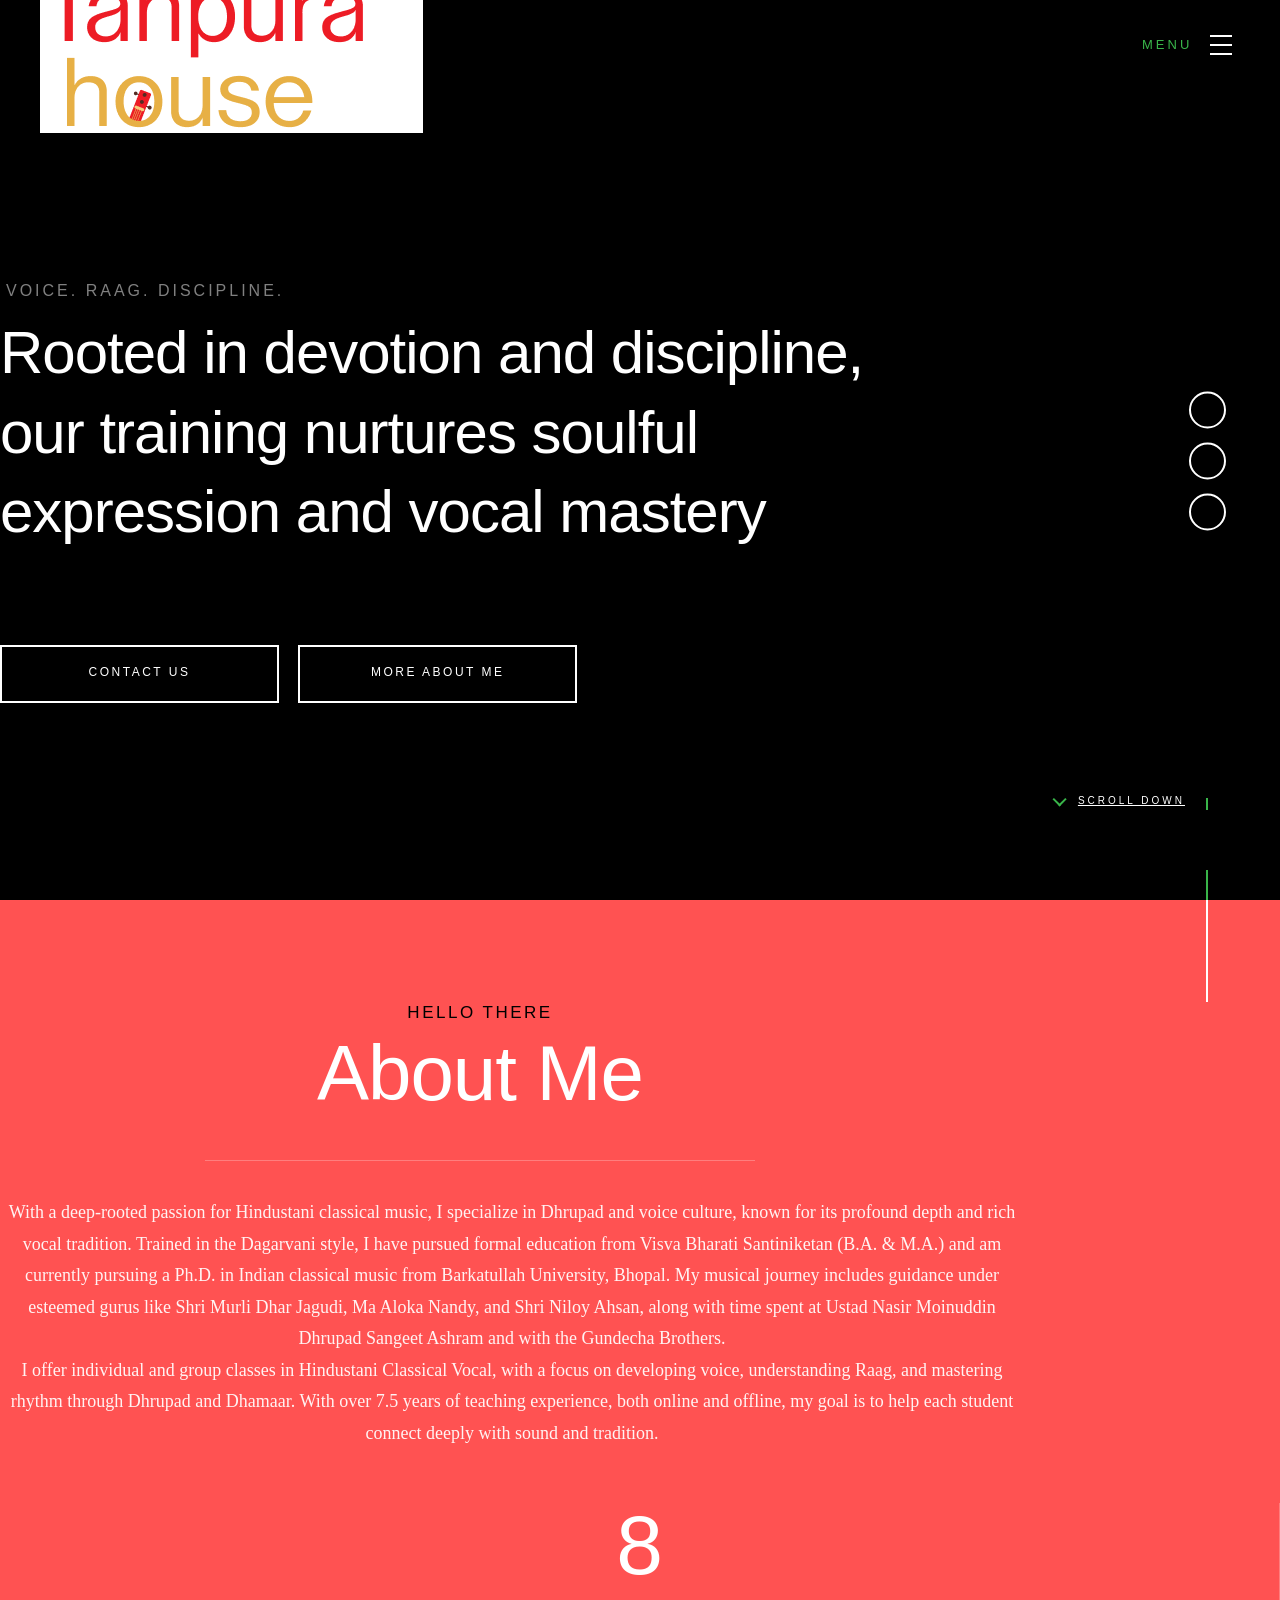
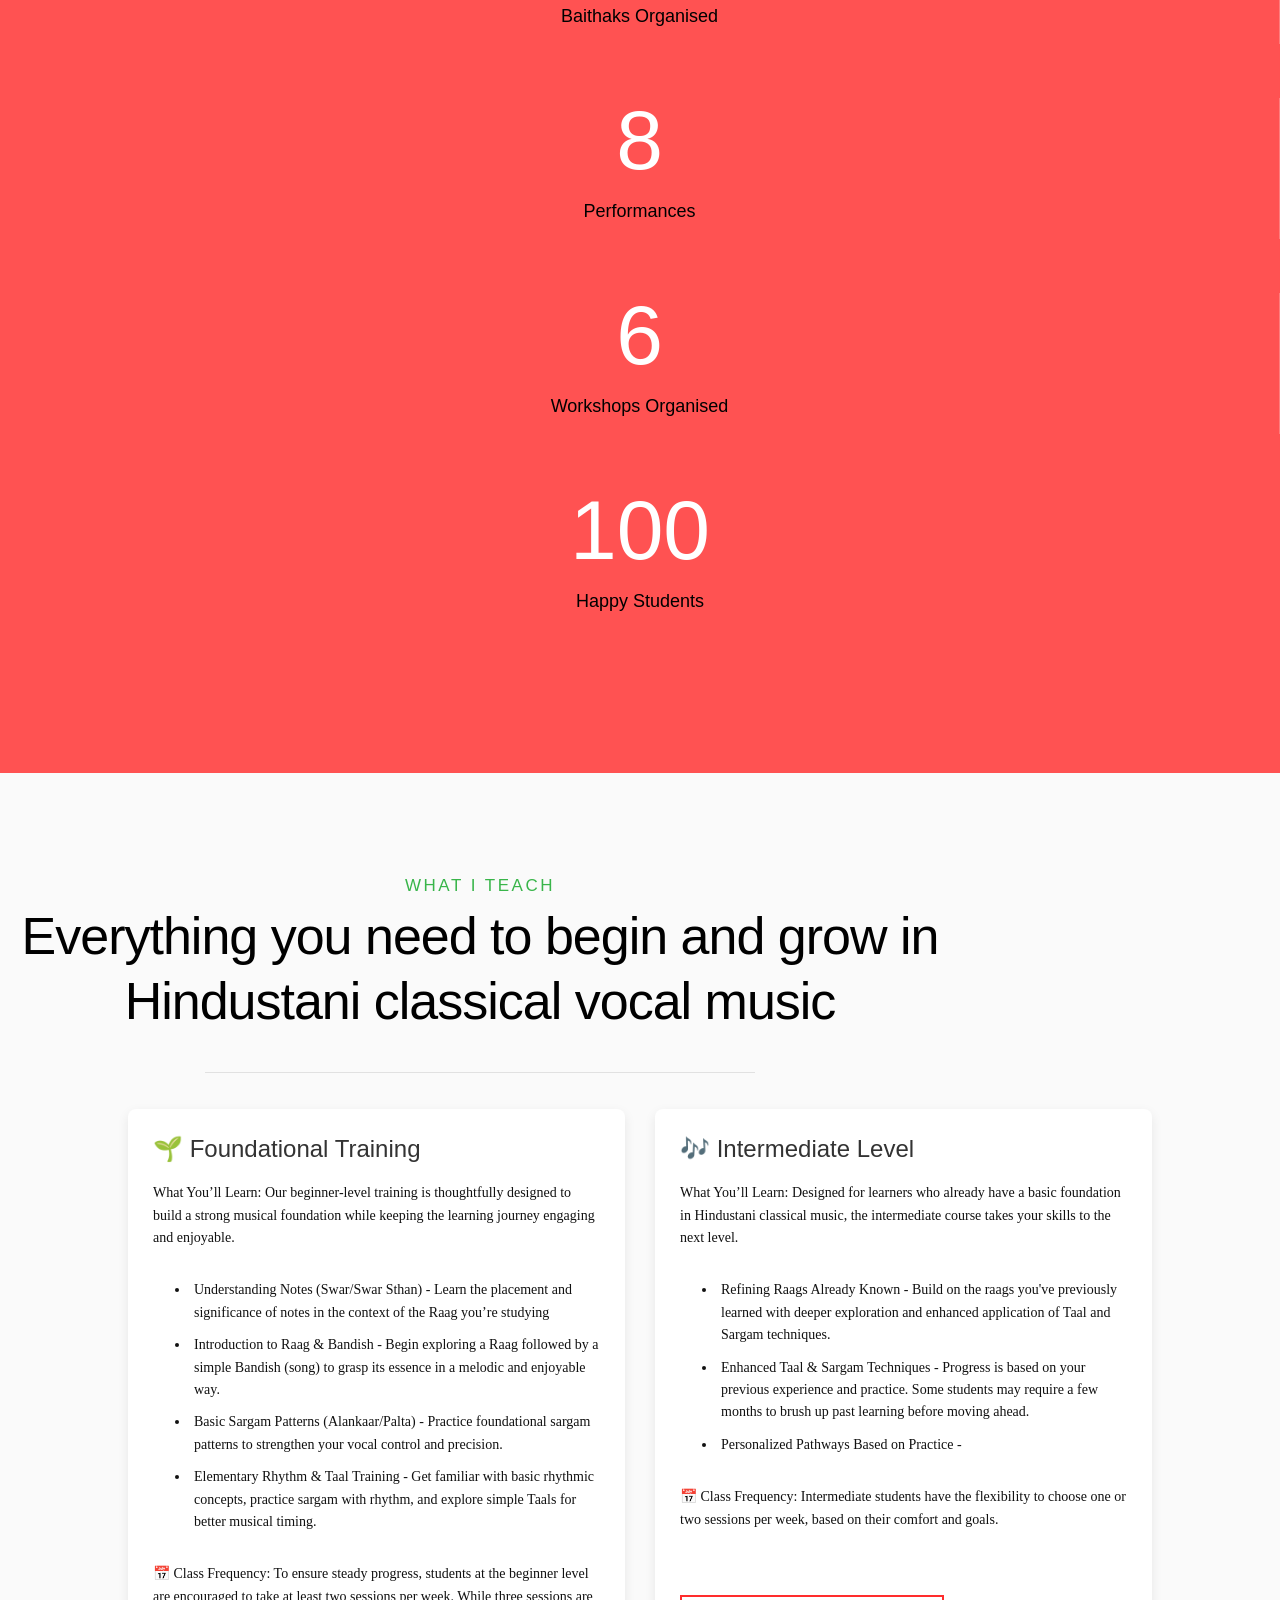
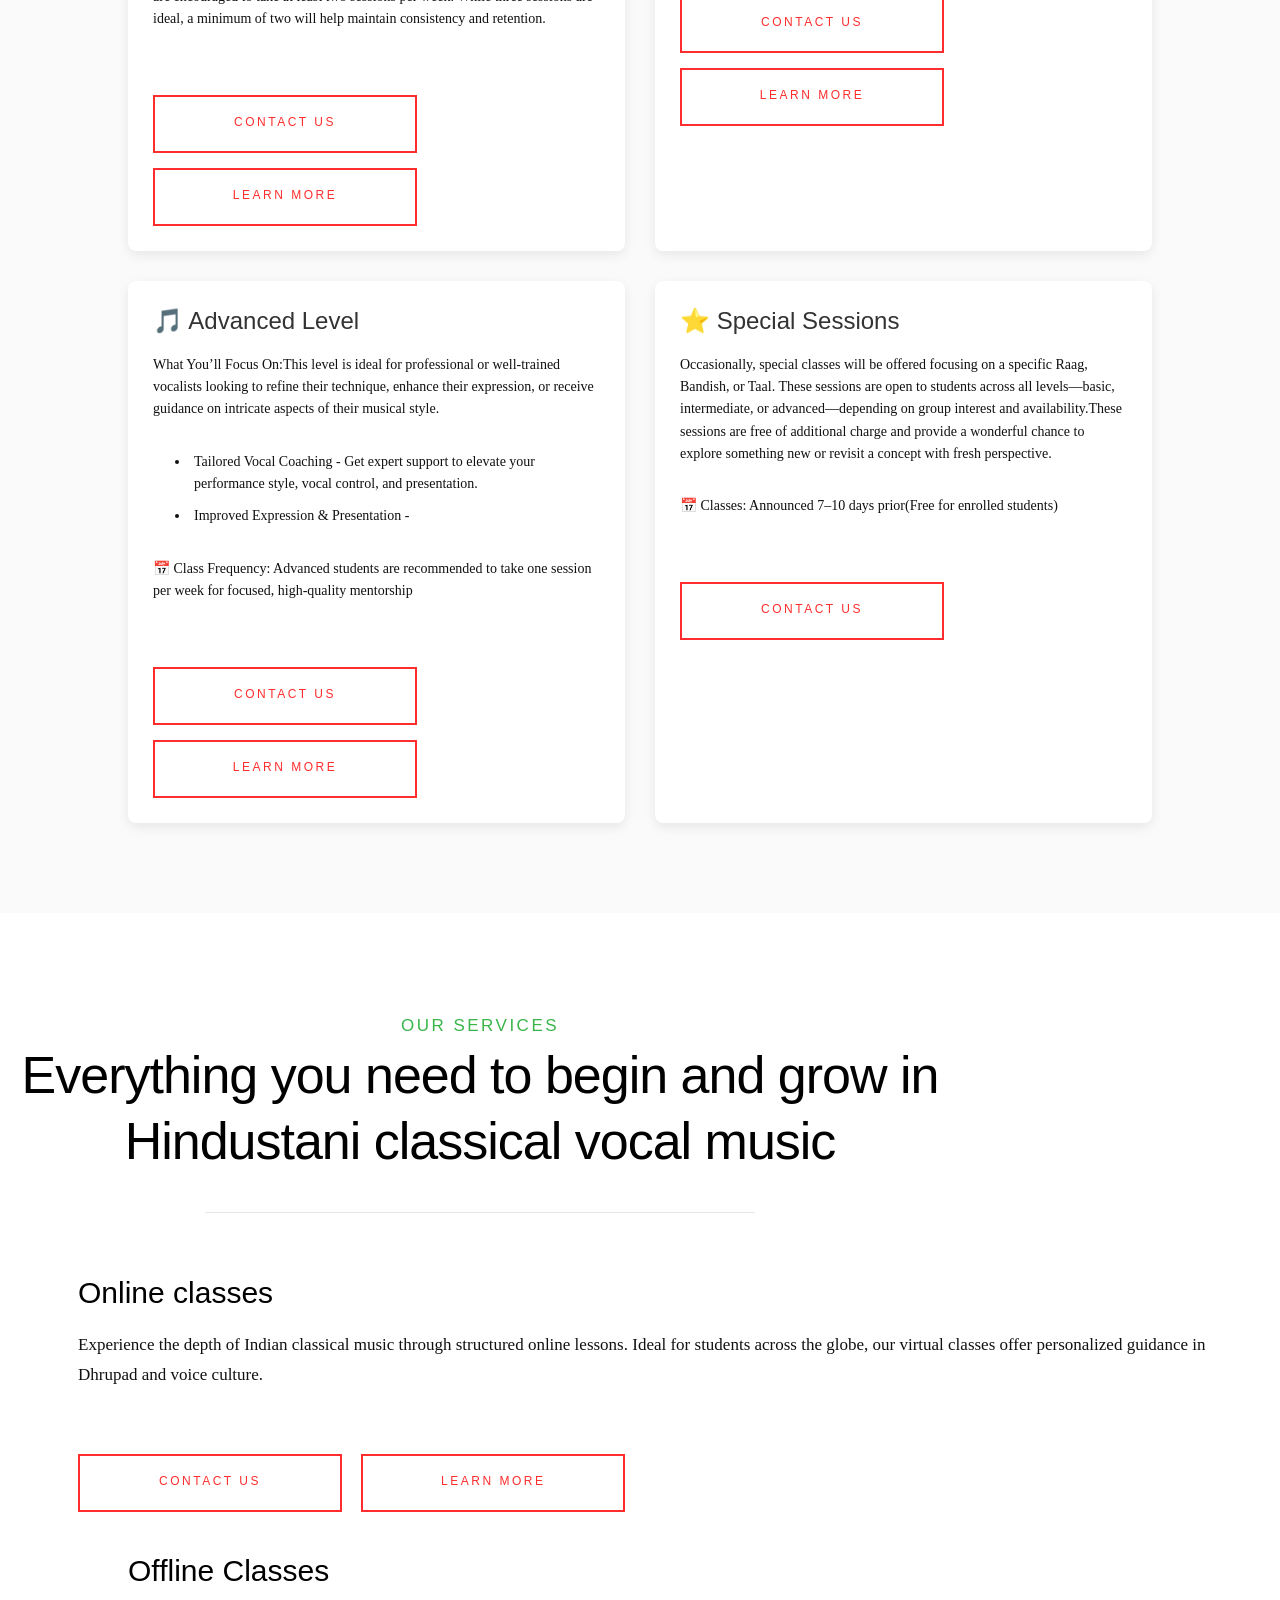
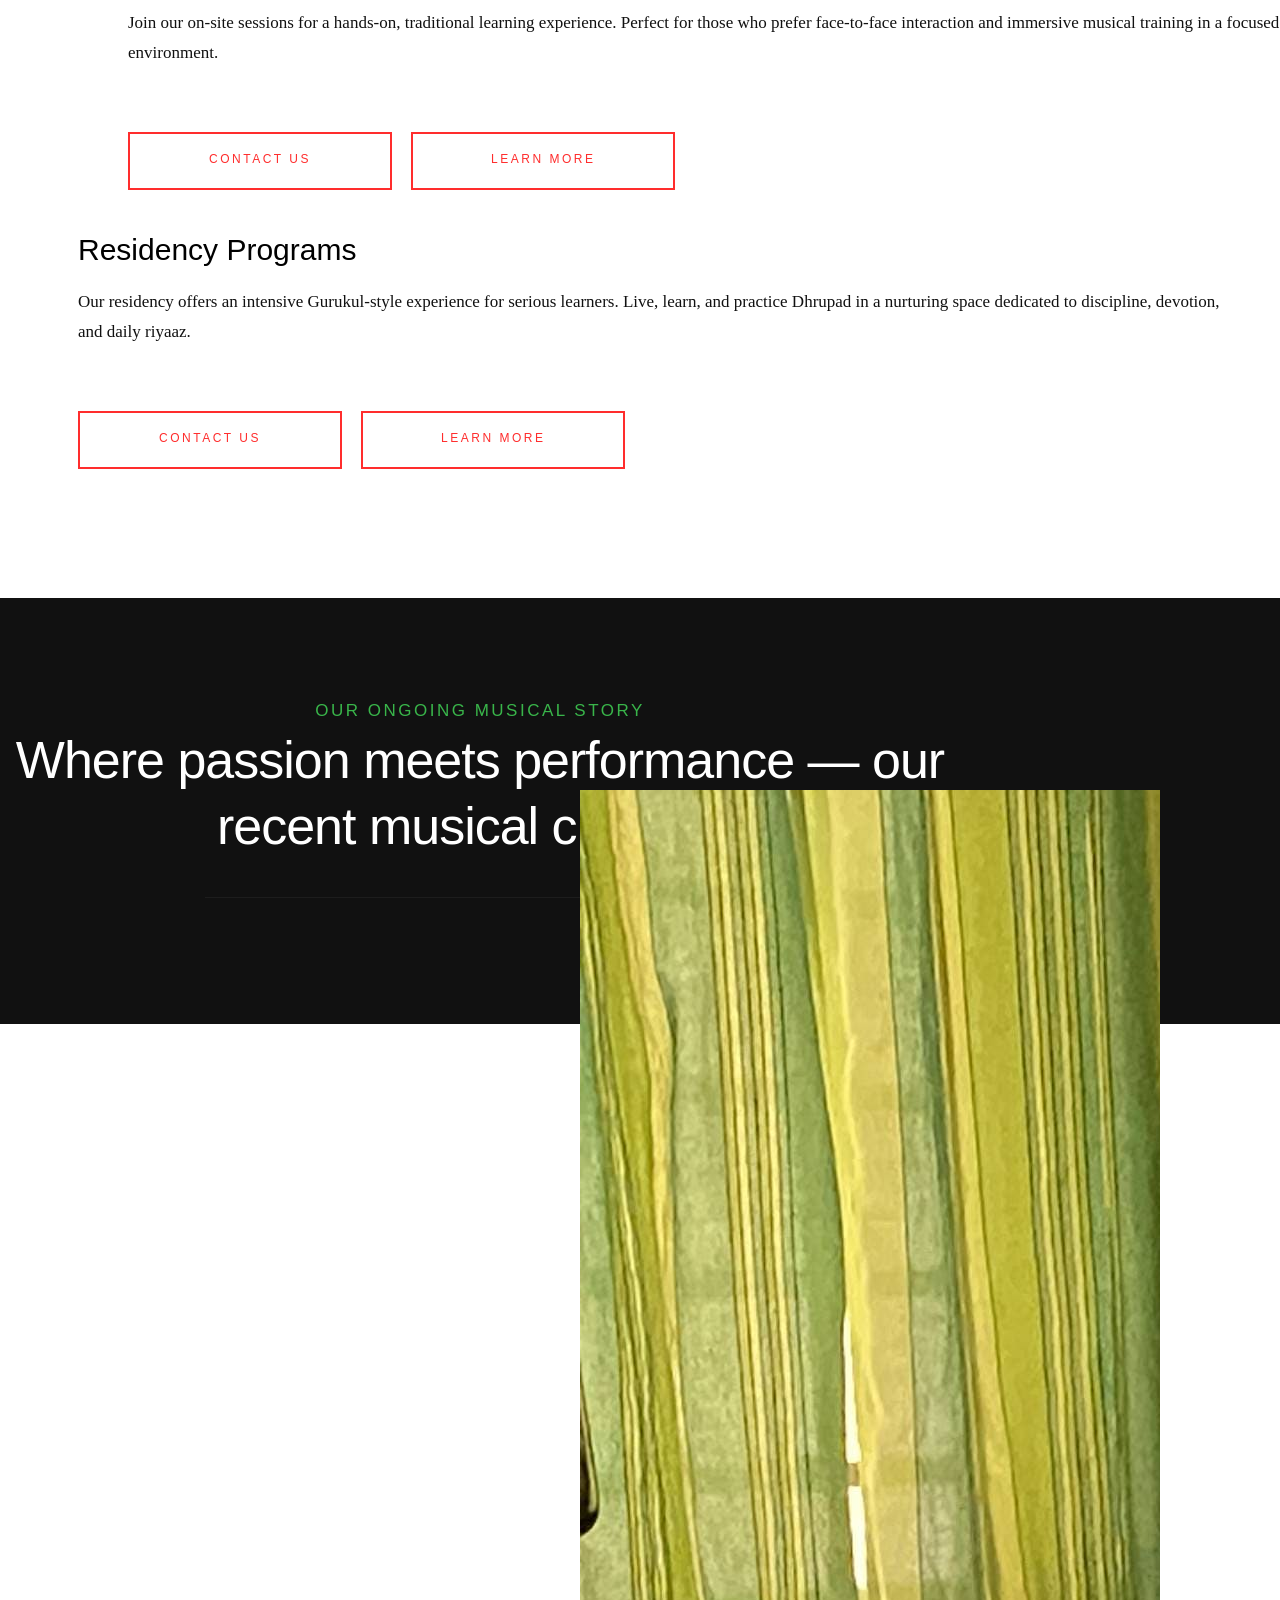
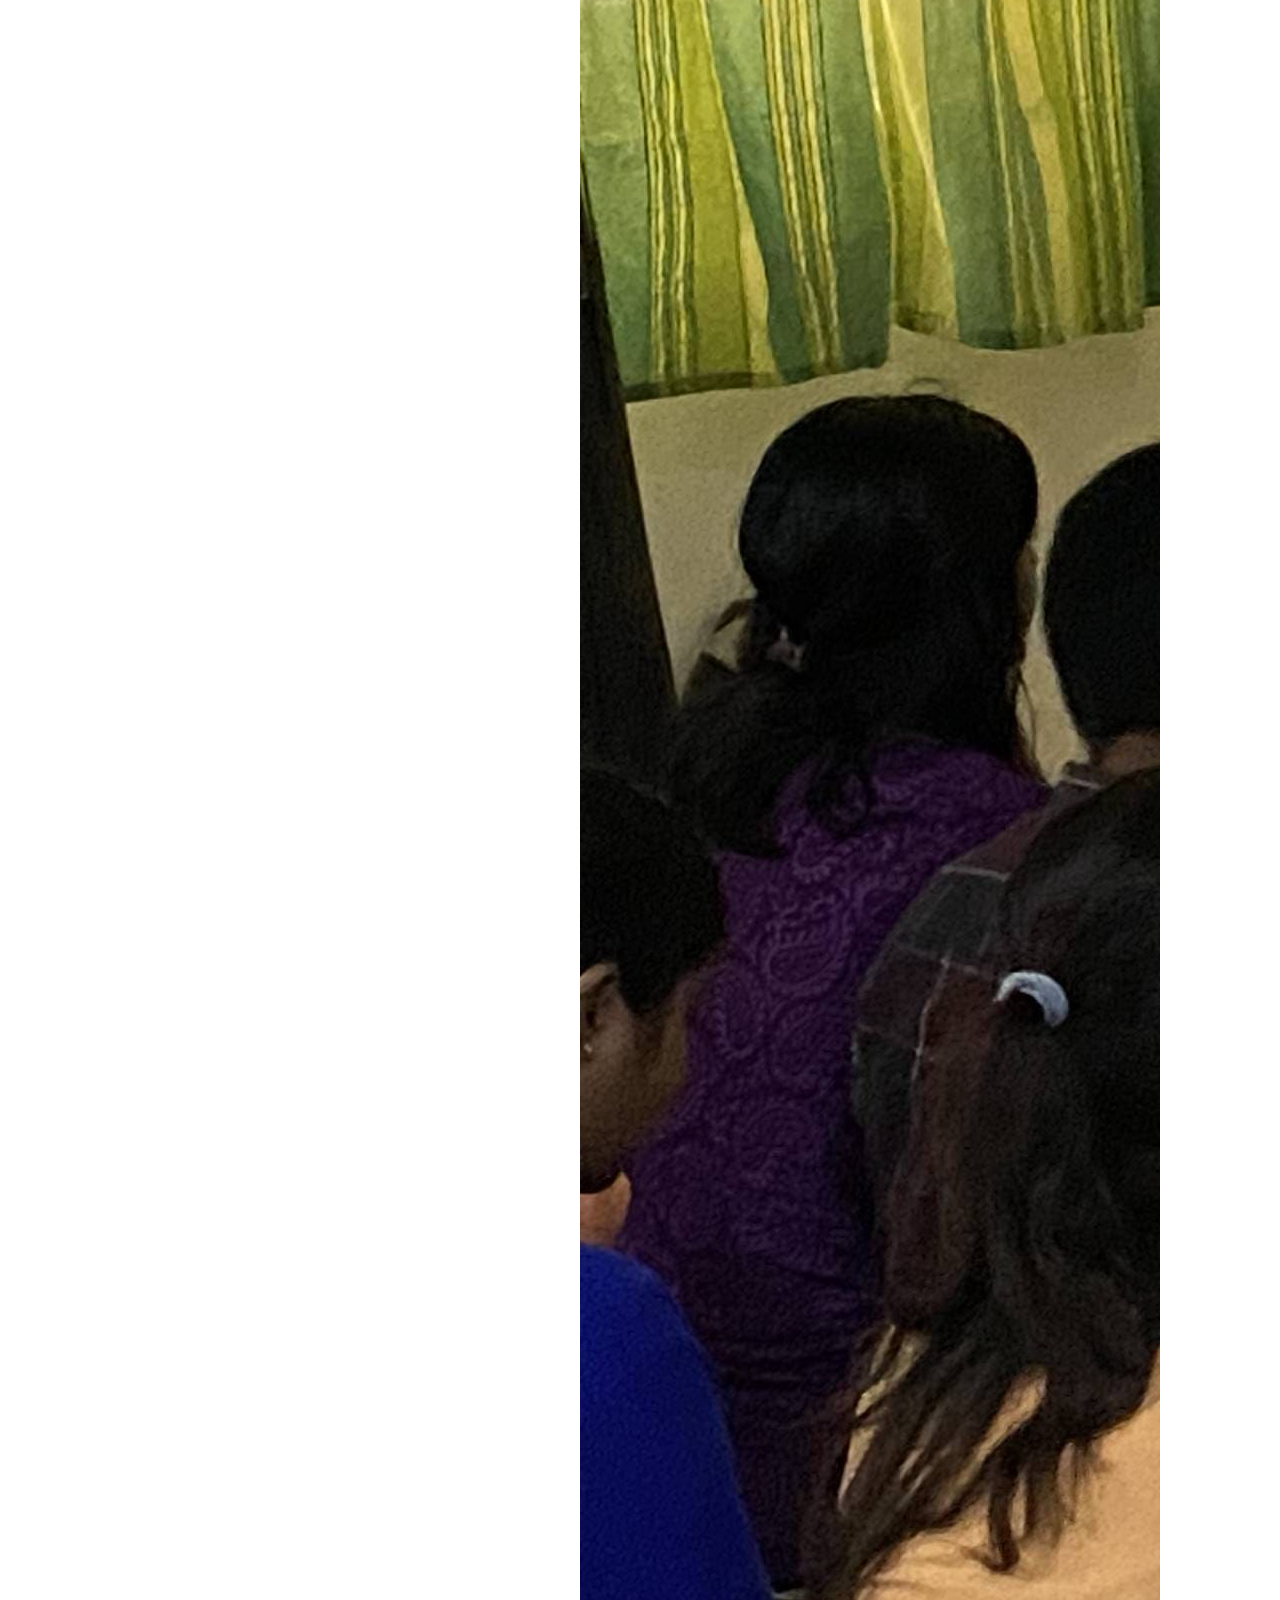
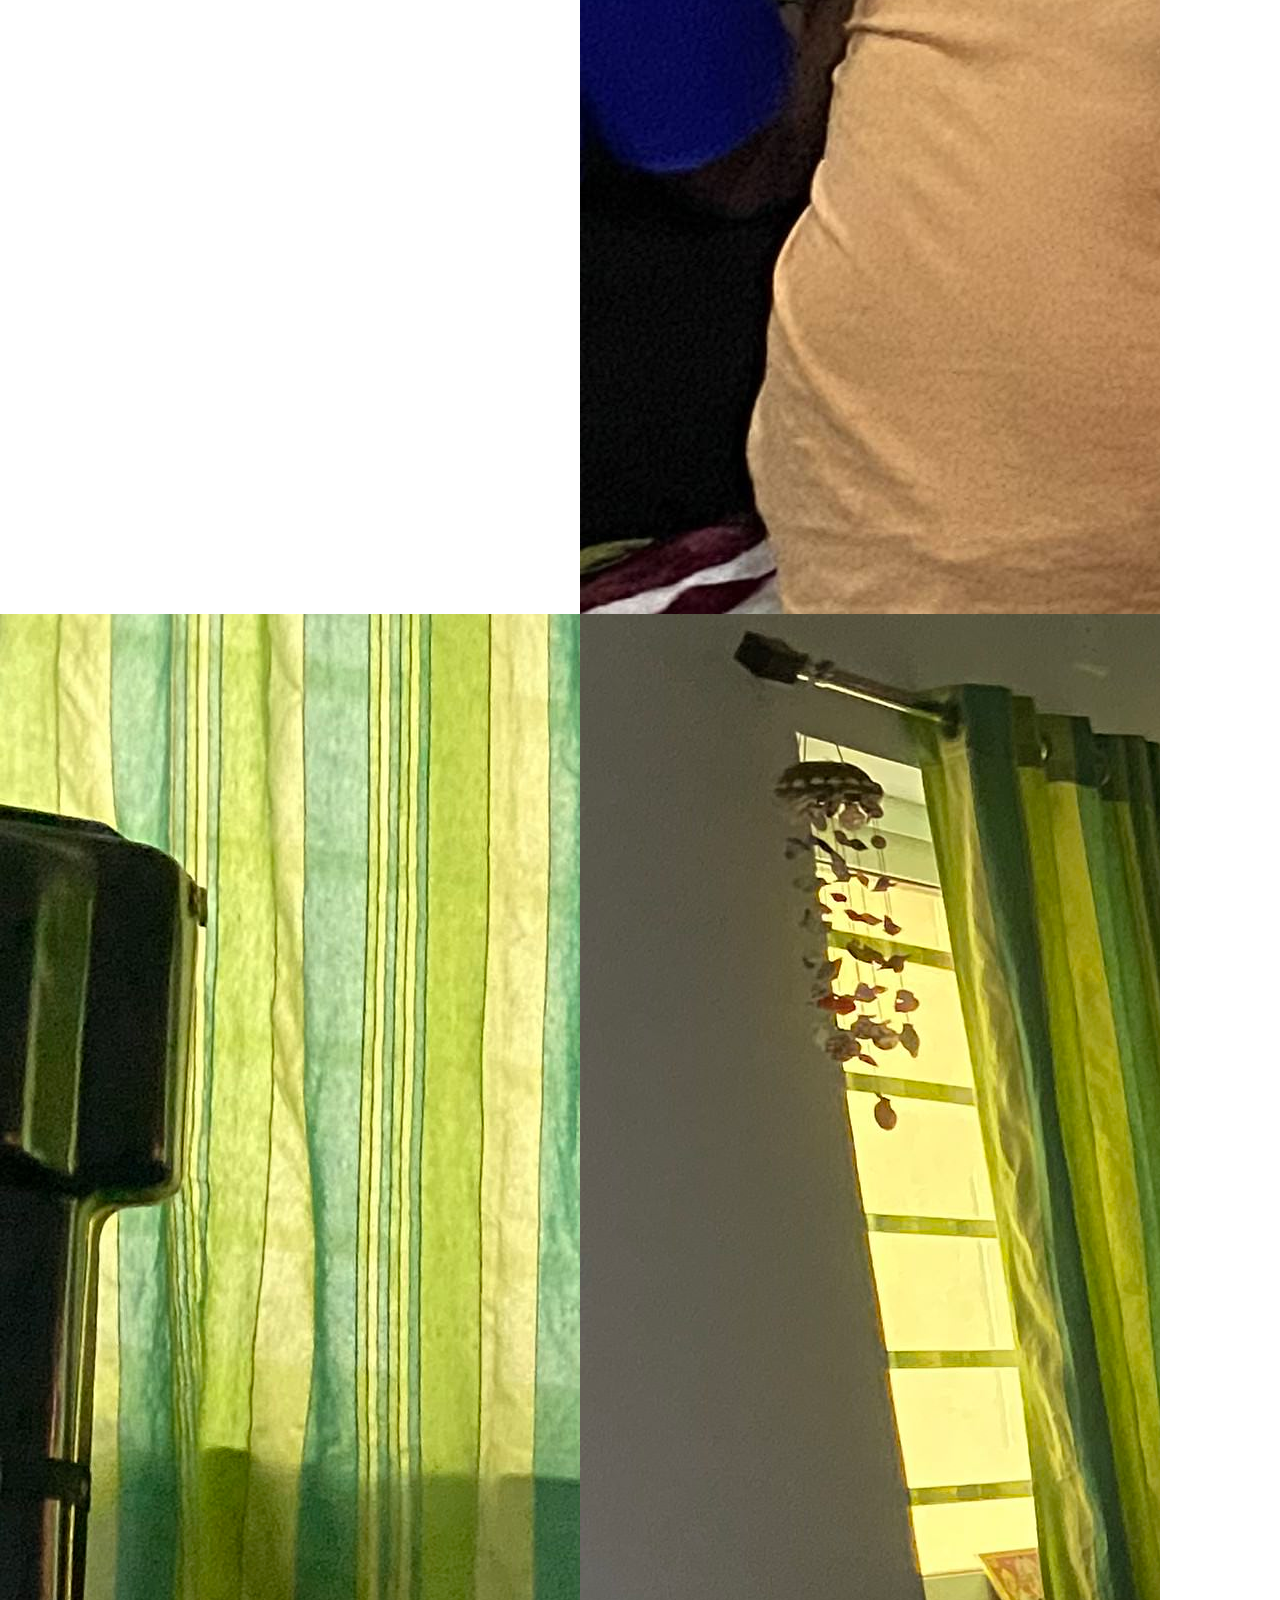
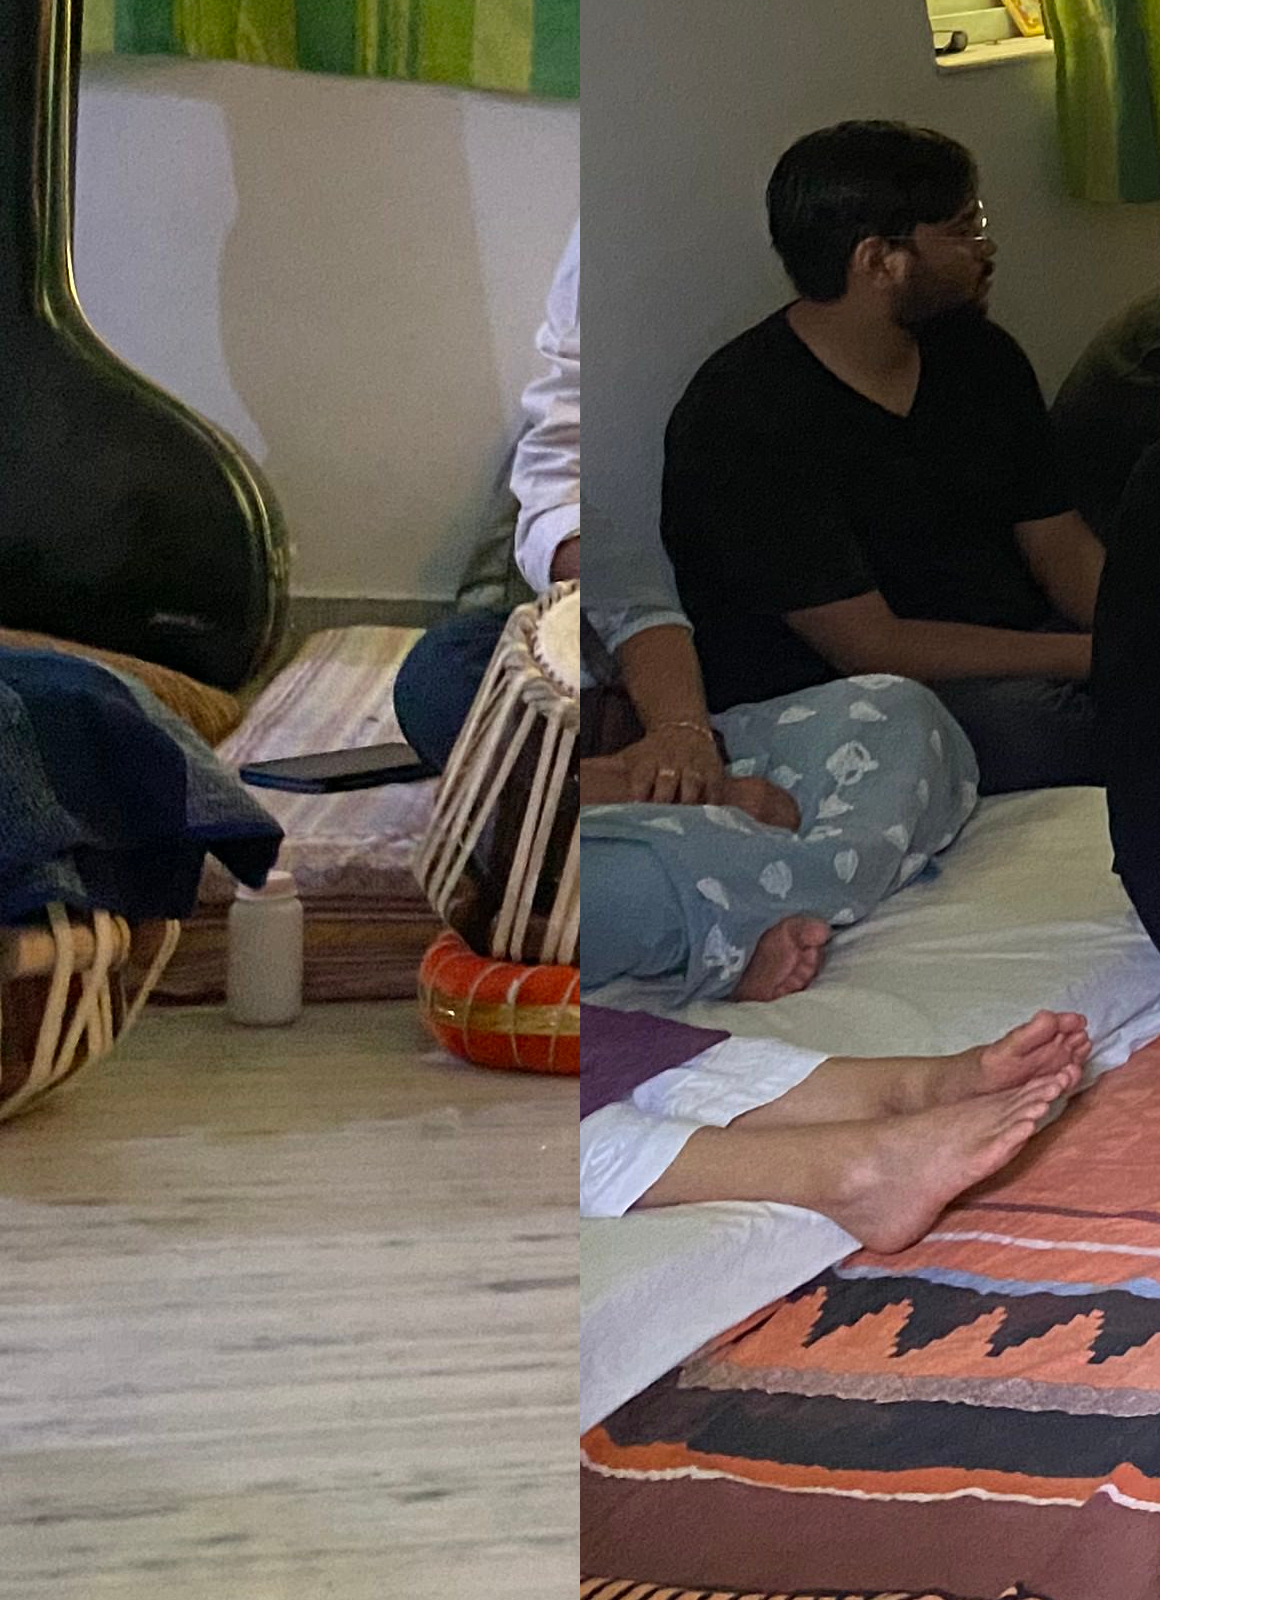
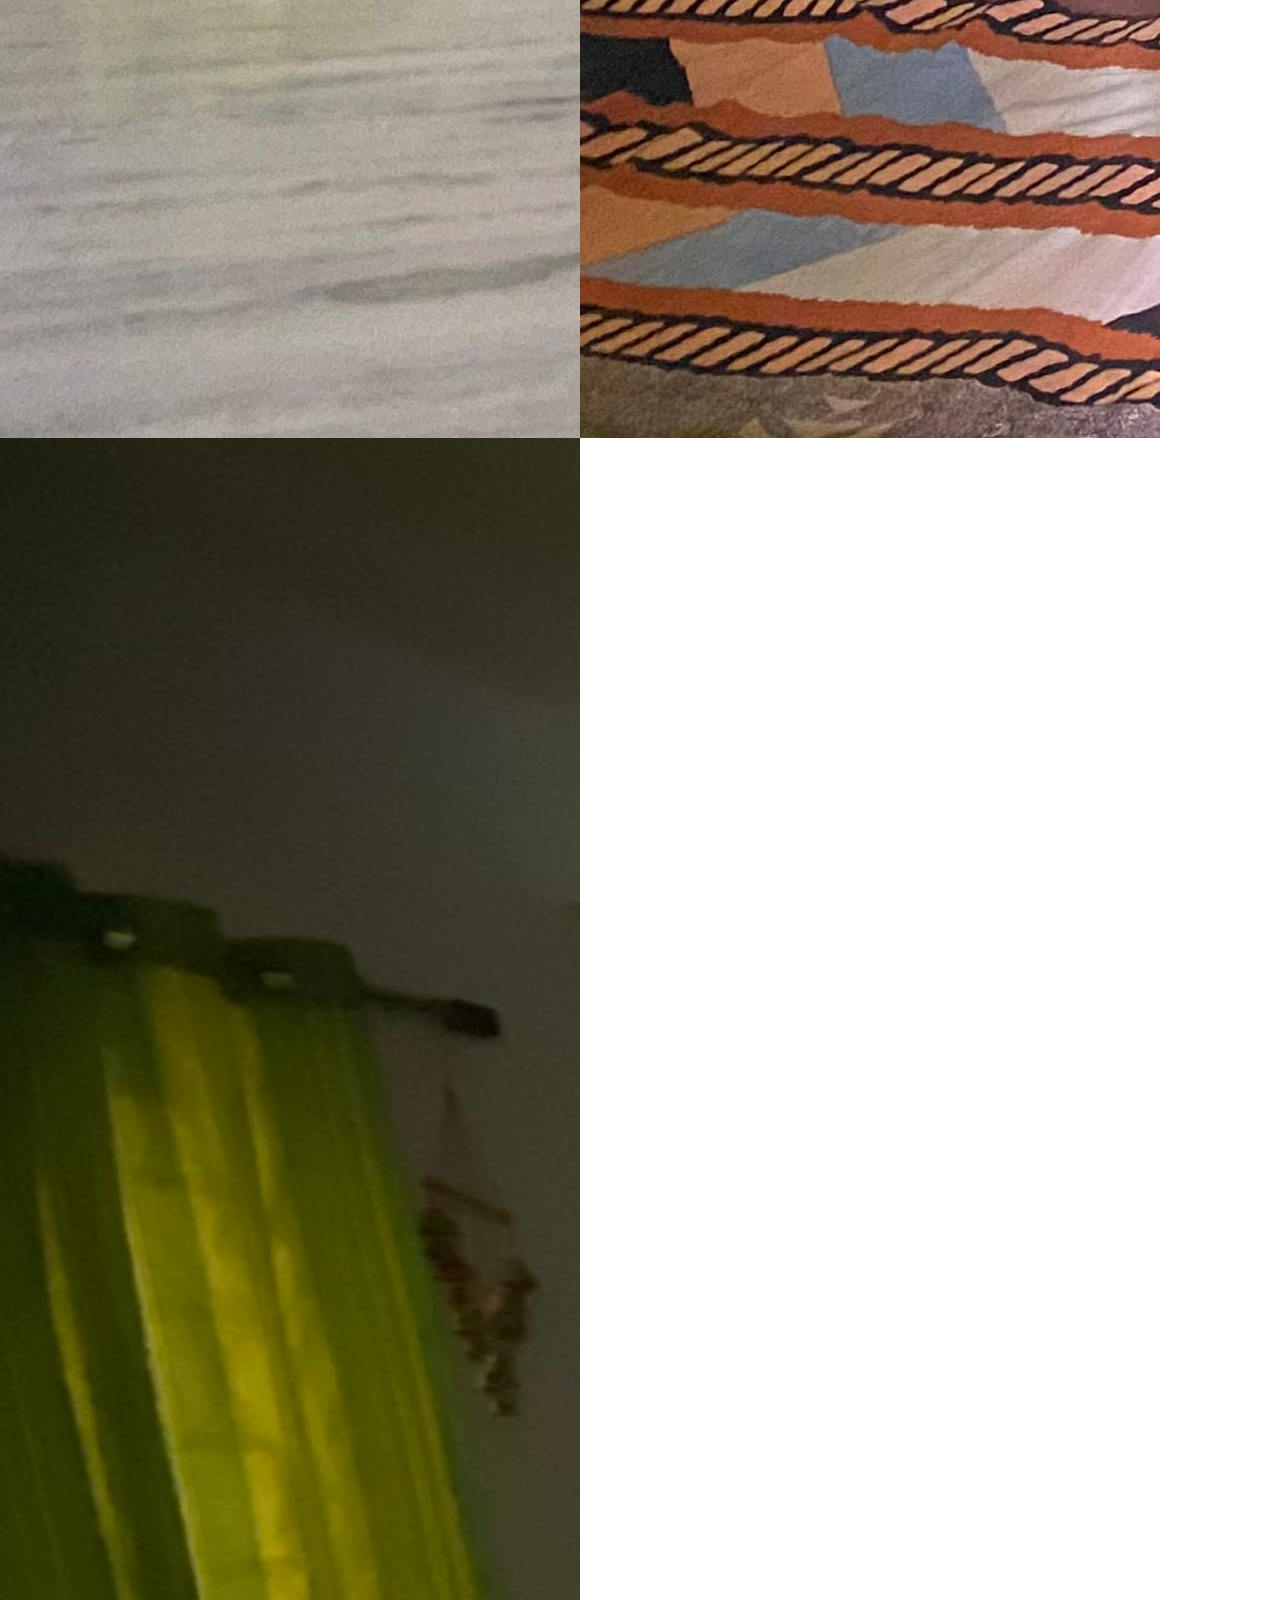
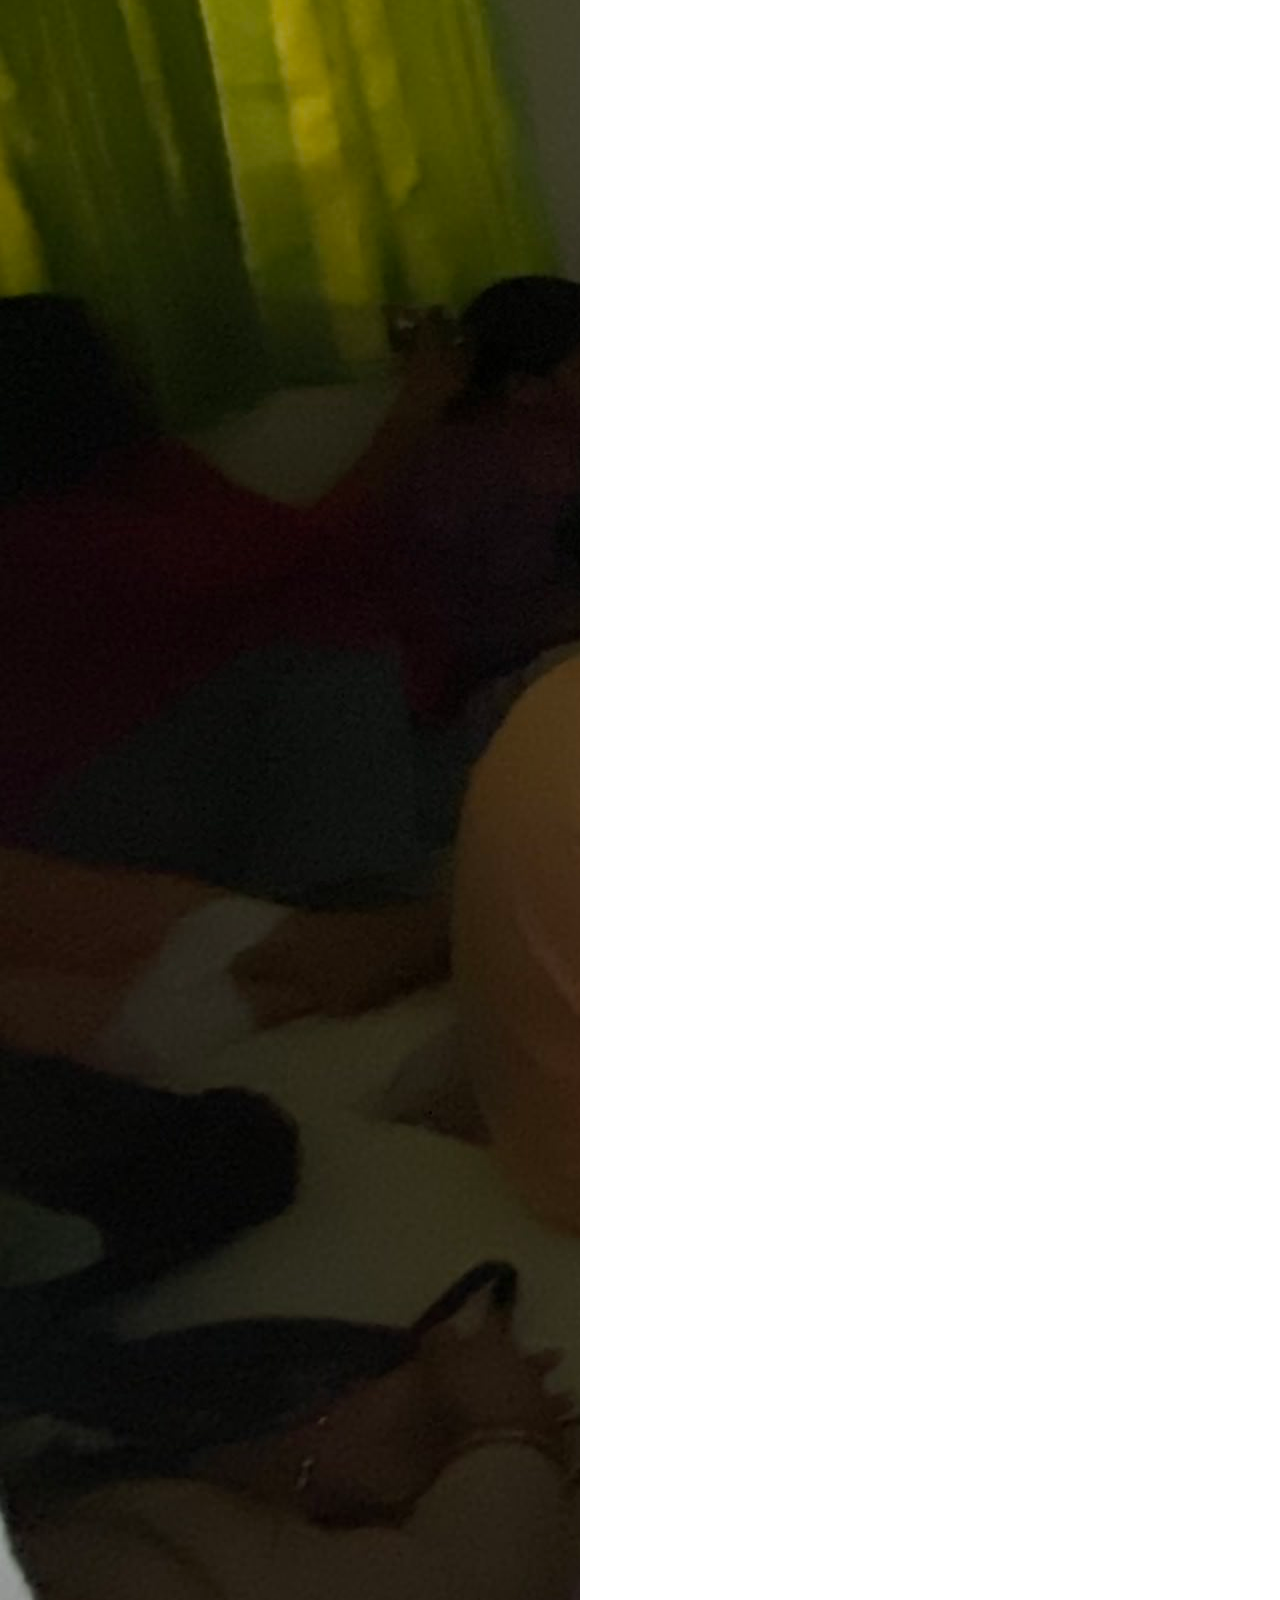
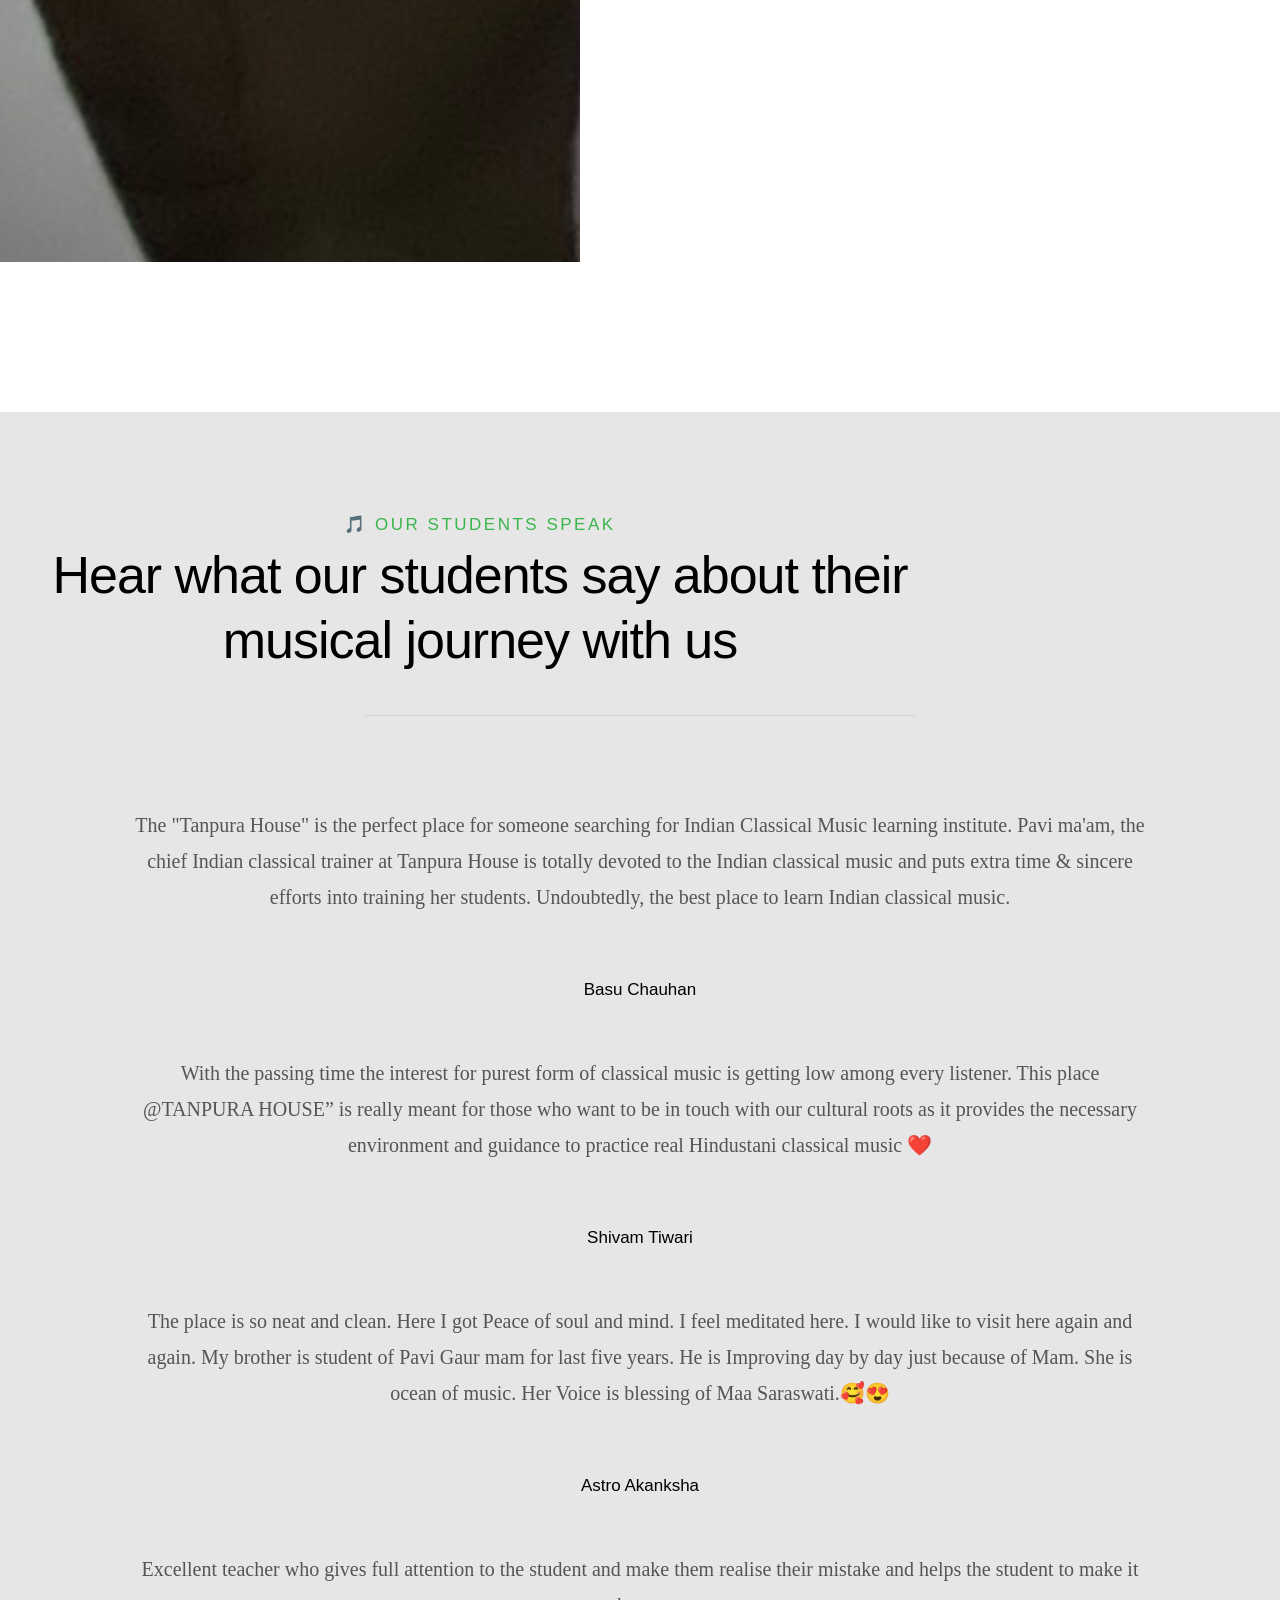
==== commit c1872fba: "cards sizes" ====
--- a/index.html
+++ b/index.html
@@ -10,7 +10,7 @@
     <!--- basic page needs
     ================================================== -->
     <meta charset="utf-8">
-    <title>Glint</title>
+    <title>Tanpura House</title>
     <meta name="description" content="">
     <meta name="author" content="">
 
@@ -246,14 +246,16 @@
                 take at least two sessions per week. While three sessions are ideal, a minimum of two will help maintain consistency
                  and retention.</p>
 
-                <div class="services-service__buttons">
+                 
+                 <div class="services-service__buttons">
                             <a href="#contact" class="smoothscroll btn btn--stroke"target="_blank">
                                 Contact Us
                             </a>
                             <a href="class rules.html" class="btn btn--stroke"target="_blank">Learn More</a>                   
                             
                         </div>
-        </div>
+
+            </div>
         
             <!-- Intermediate Level -->
             <div class="card">
@@ -270,7 +272,7 @@
               <p><strong>📅 Class Frequency:</strong> Intermediate students have the flexibility to choose one
                  or two sessions per week, based on their comfort and goals.</p>
 
-
+                 
               <div class="services-service__buttons">
                             <a href="#contact" class="smoothscroll btn btn--stroke"target="_blank">
                                 Contact Us
@@ -597,8 +599,7 @@
                             </div>
     
                         </div>
-                    </div> <!-- end masonry__brick -->
-                -->
+                    </div> --> <!-- end masonry__brick -->
                 </div> <!-- end masonry -->
             </div> <!-- end col-full -->
         </div> <!-- end works-content -->
@@ -860,7 +861,7 @@
             
             <div class="contact-primary">
 
-                <h3 class="h6">Send Us A Message</h3>            
+                <h3 class="h3">Send Us A Message</h3>            
                 <form name="contactForm" id="contactForm" method="POST" action="https://formspree.io/f/mkgrnnav" novalidate="novalidate">
                 <fieldset>
                     <div class="form-field">
@@ -906,13 +907,21 @@
             <div class="contact-secondary">
                 <div class="contact-info">
 
-                    <h3 class="h6 hide-on-fullwidth">Schedule a Demonstration class</h3>
+                    <h3 class="h3">Schedule a Demonstration class</h3>
 
                 <div class="services-service__buttons">
                     <a href="#" onclick="Calendly.initPopupWidget({url: 'https://calendly.com/sahil9dhyani'}); return false;" 
                       class="btn btn--stroke"> Schedule Now </a>    
-                      <a href="class rules.html" class="btn btn--stroke">Class Rules</a>
-                      <a href="residency.html" class="btn btn--stroke">Residency</a>
+
+                      </br>
+                      </br>
+                      </br>
+                      
+
+                      <h3 class="h6">Schedule a Demonstration class</h3>
+                
+                      <a href="class rules.html" class="btn btn--stroke"target="_blank">Class Rules</a>
+                      <a href="residency.html" class="btn btn--stroke"target="_blank">Residency</a>
                     </div>                    
                 </div>
 
@@ -920,7 +929,6 @@
 <!-- Calendly link widget begin -->
 <link href="https://assets.calendly.com/assets/external/widget.css" rel="stylesheet">
 <script src="https://assets.calendly.com/assets/external/widget.js" type="text/javascript" async></script>
-<a href="" onclick="Calendly.initPopupWidget({url: 'https://calendly.com/sahil9dhyani'});return false;">Schedule time with me</a>
 <!-- Calendly link widget end -->
 
 
--- a/css/main.css
+++ b/css/main.css
@@ -1471,7 +1471,7 @@
  * ------------------------------------------------------------------- */
 .header-nav {
     background: #0C0C0C;
-    color: rgba(255, 255, 255, 0.25);
+    color: rgb(255, 255, 255);
     font-family: "montserrat-light", sans-serif;
     font-size: 1.3rem;
     line-height: 1.846;
@@ -1495,7 +1495,7 @@
 }
 
 .header-nav a, .header-nav a:visited {
-    color: rgba(255, 255, 255, 0.5);
+    color: rgba(253, 253, 253, 0.5);
 }
 
 .header-nav a:hover,
@@ -1558,7 +1558,7 @@
 }
 
 .header-nav__social li a {
-    color: rgba(255, 255, 255, 0.15);
+    color: rgb(255, 255, 255);
 }
 
 .header-nav__social li a:hover,
@@ -2287,9 +2287,10 @@
 .card-grid {
     display: grid;
     grid-template-columns: repeat(2, 1fr);
-    padding-left: 90px;
-    padding-right: 90px;
     gap: 30px;
+    max-width: 1024px;
+    margin: 0 auto;
+    padding: 0 20px;
     position: relative;
   }
   
@@ -2436,7 +2437,7 @@
 }
 
 .services-service__buttons .btn {
-    width: 215px;
+    width: 200px;
     border-color: #FF2D2D;
     color: #FF2D2D;
     margin: 1.5rem 1.5rem 0 0;
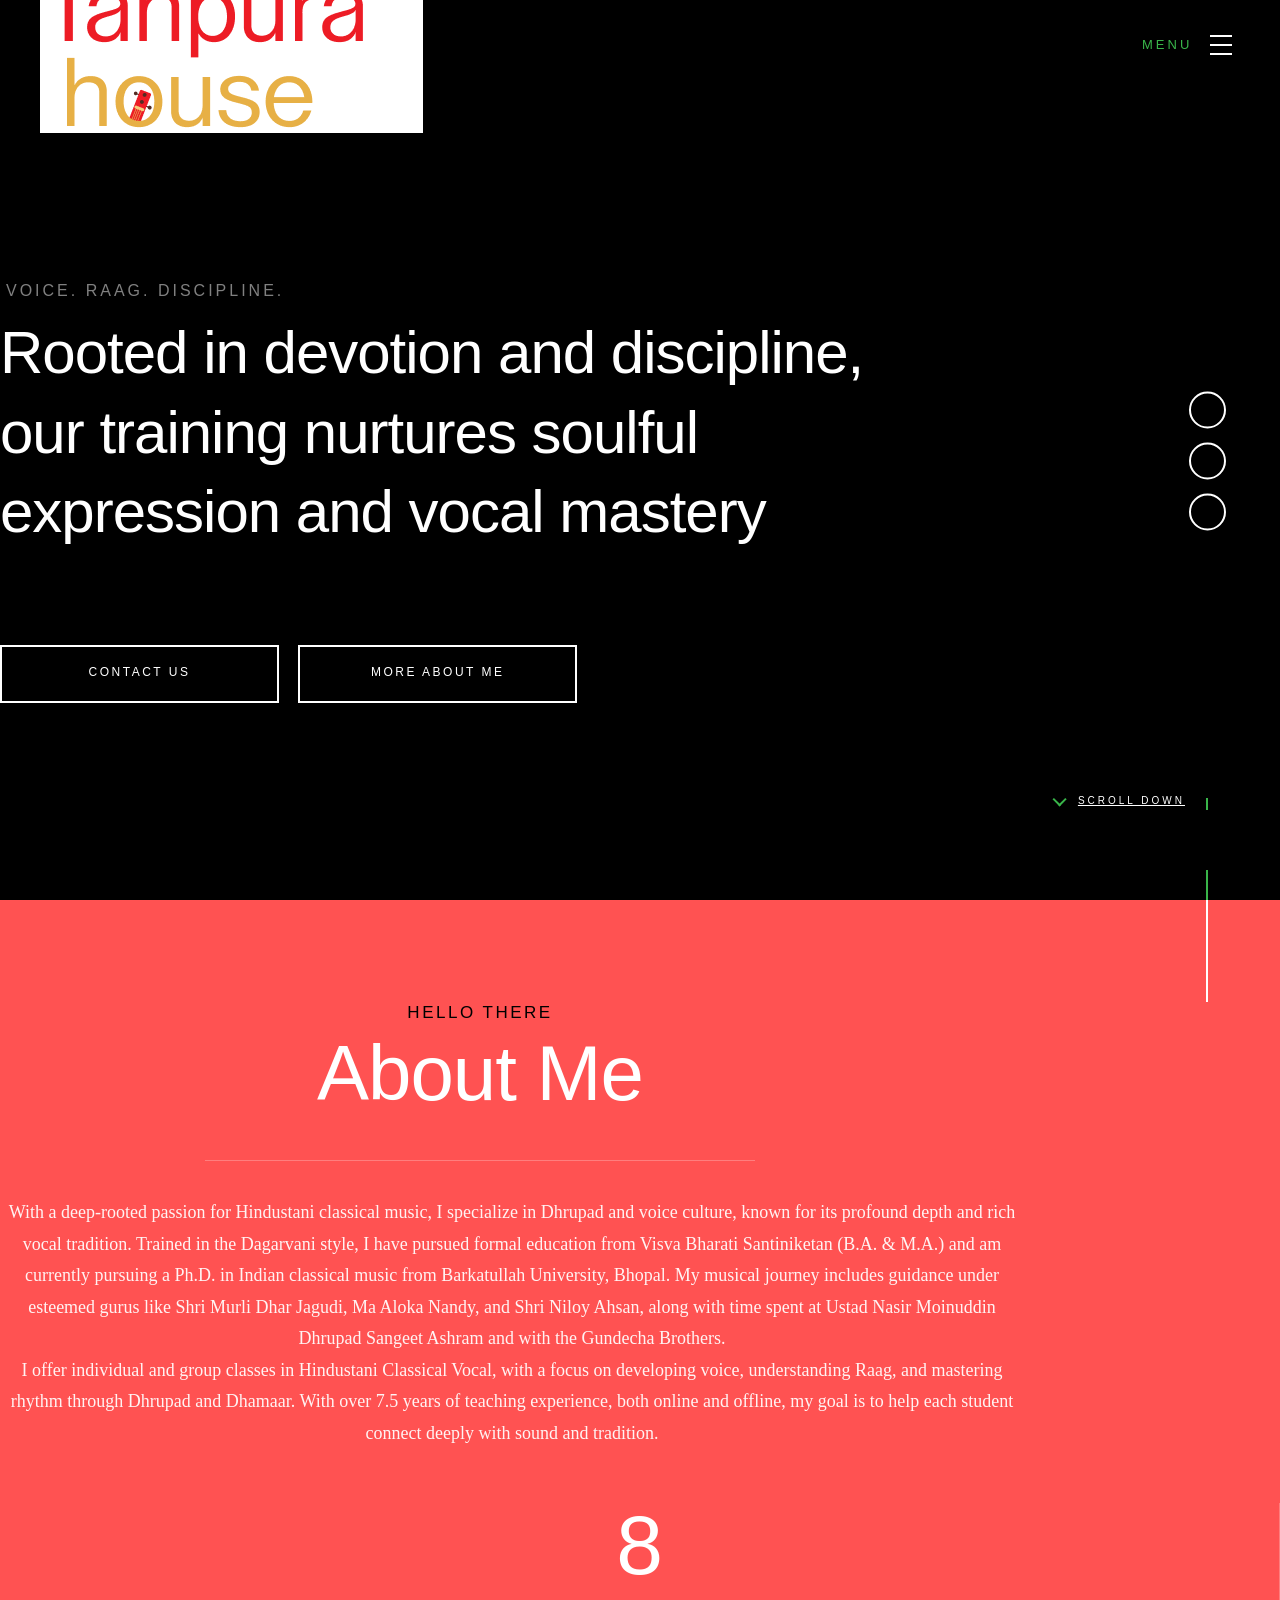
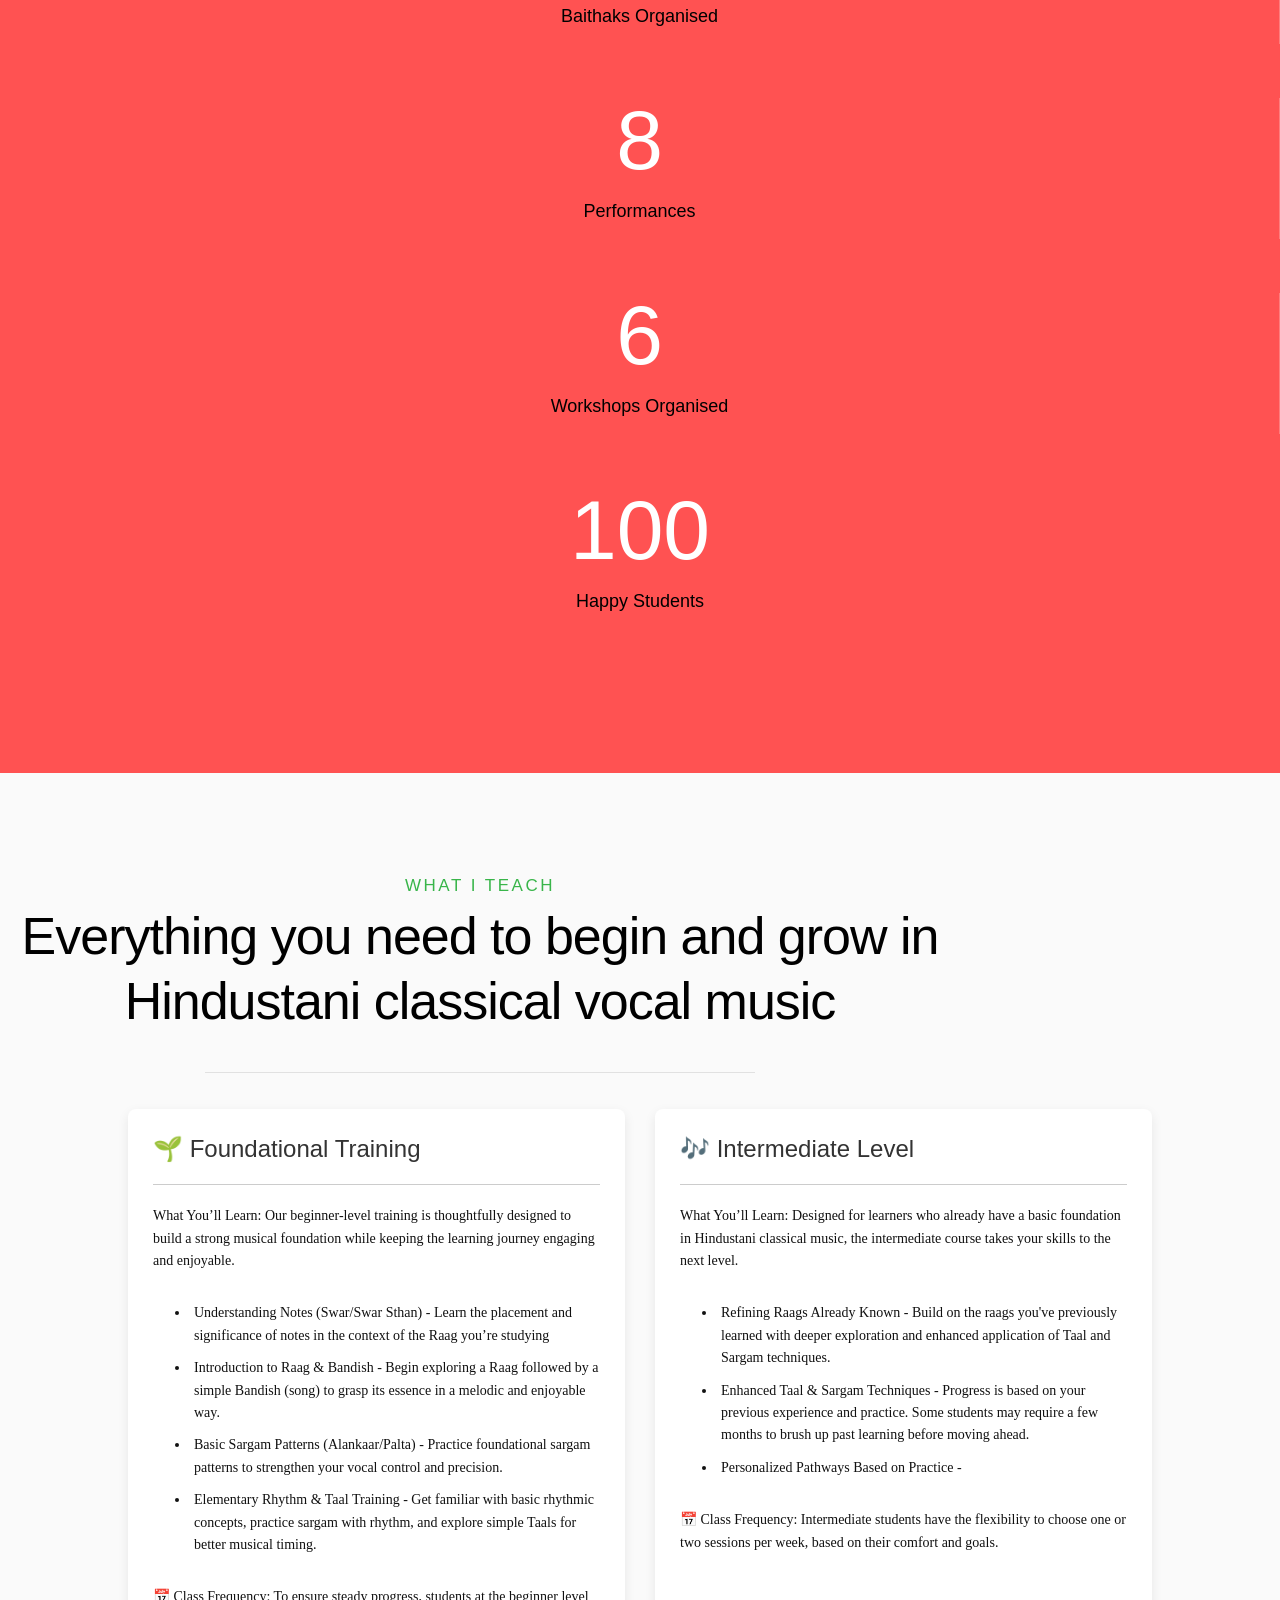
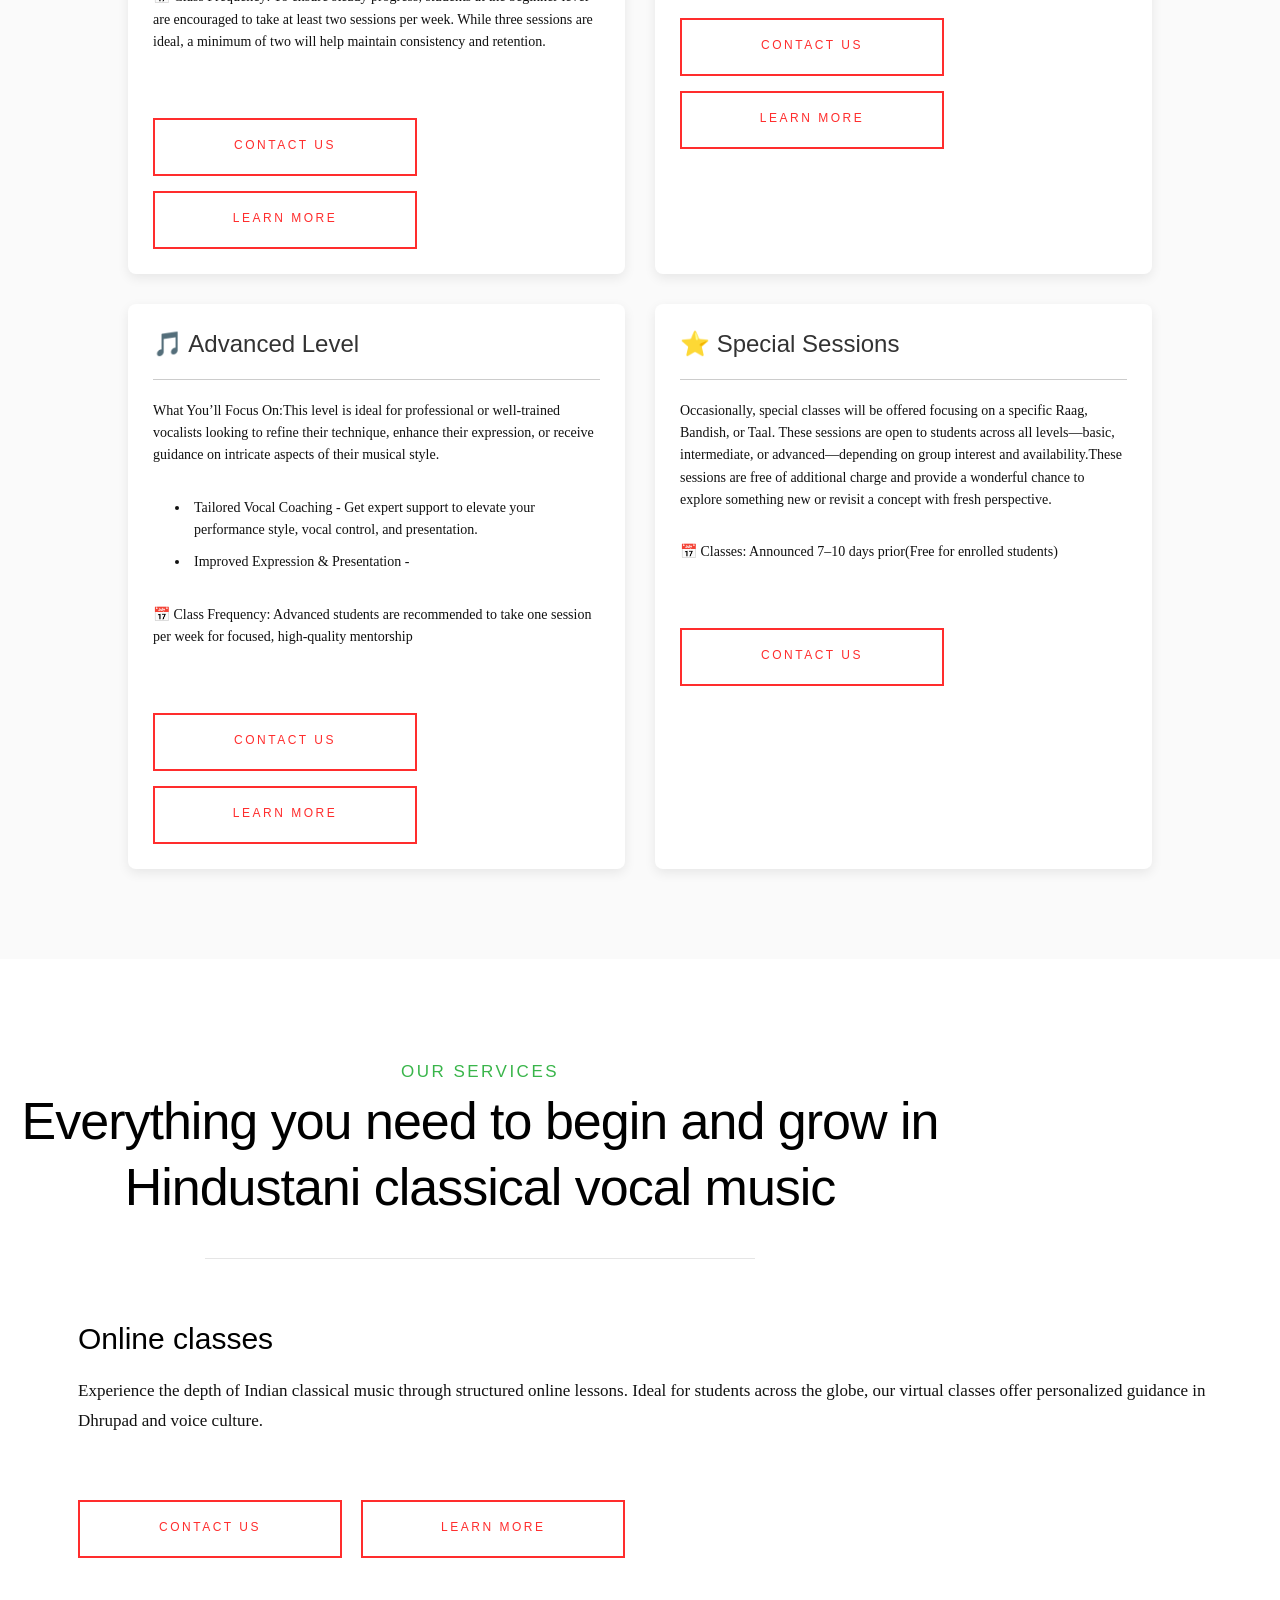
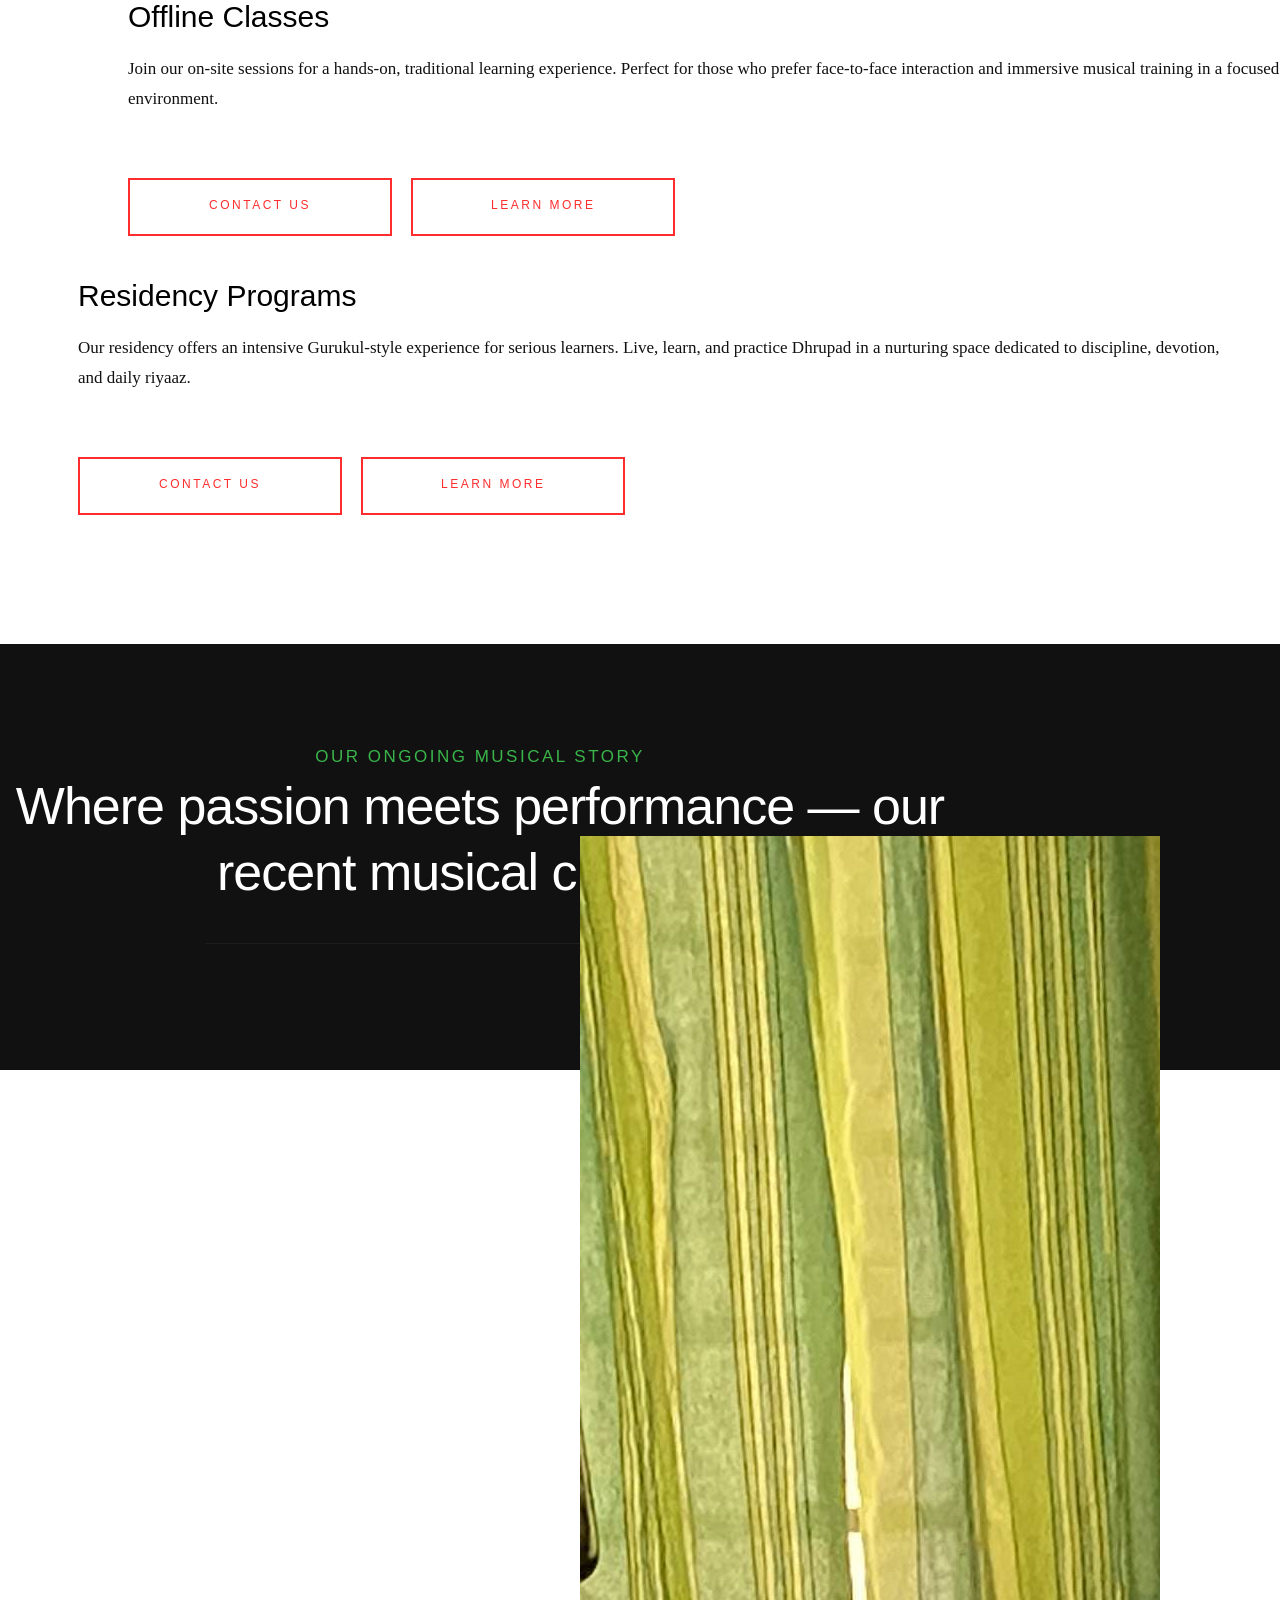
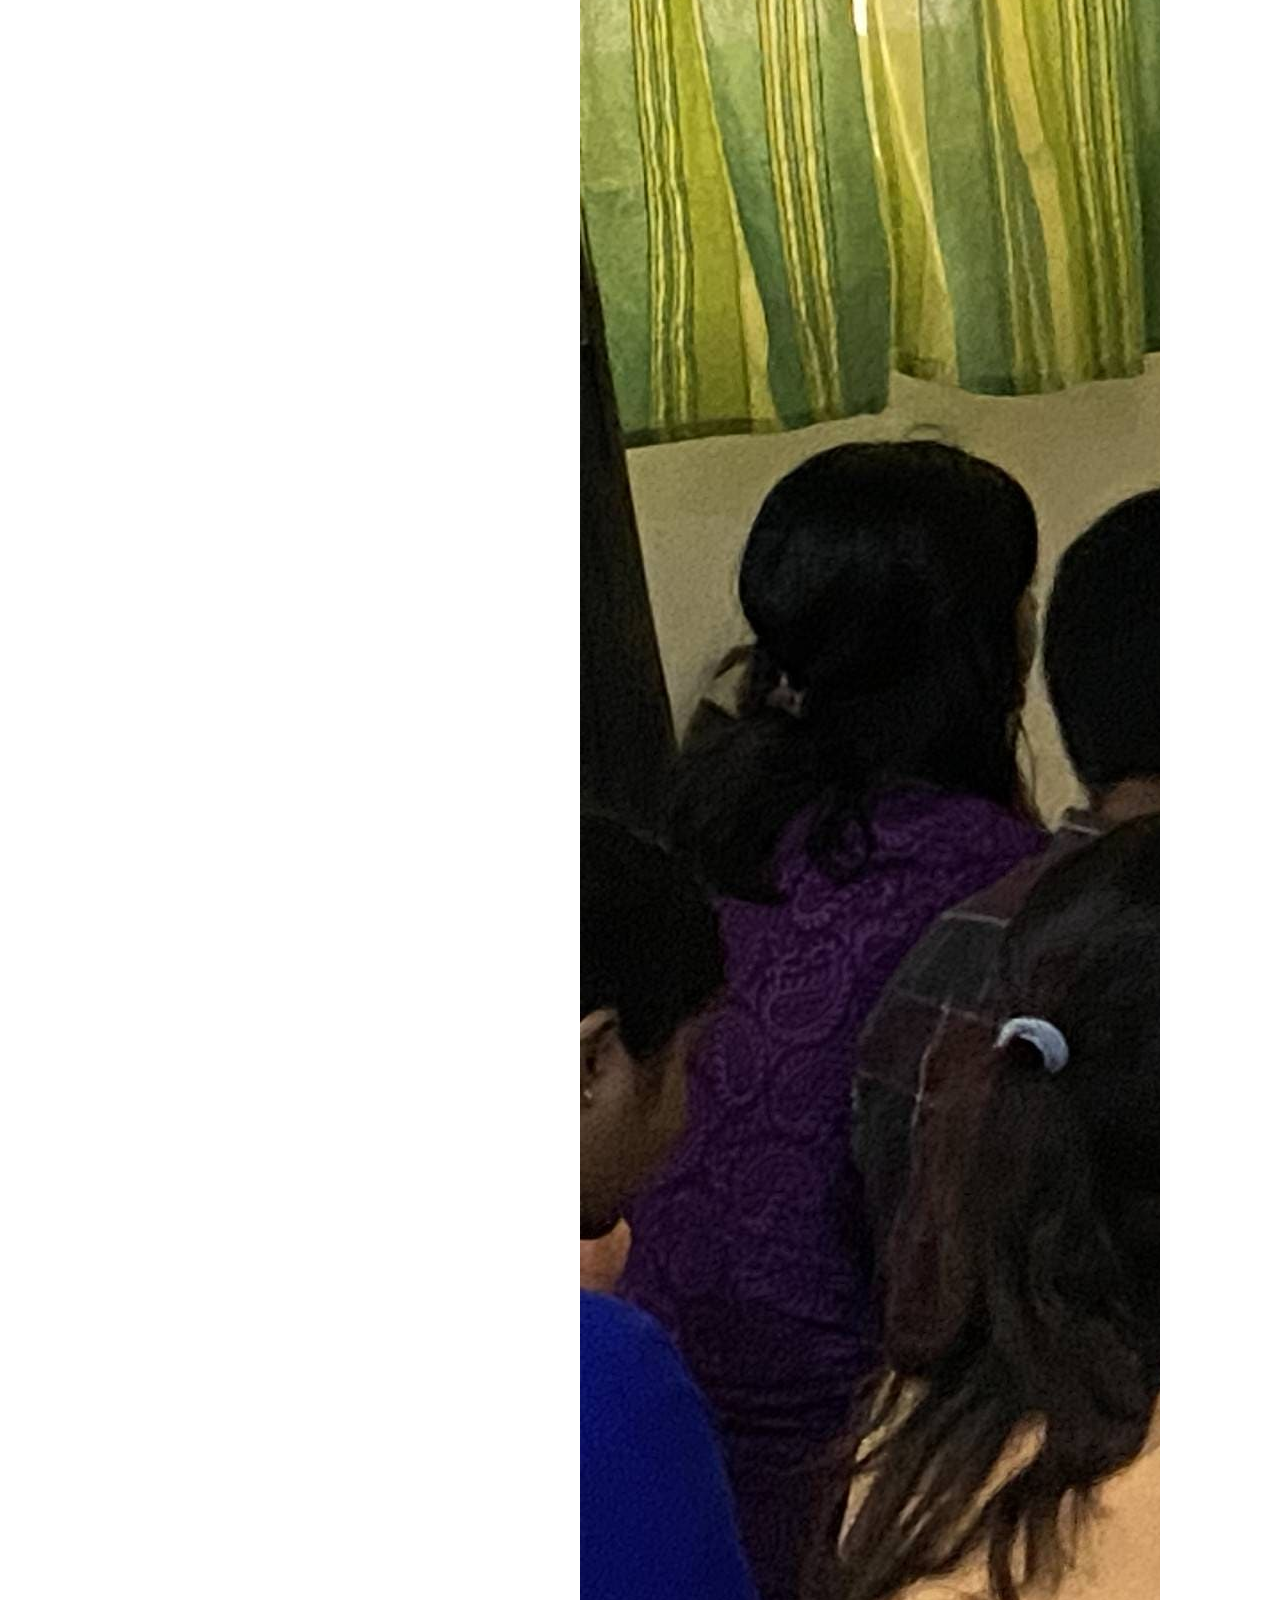
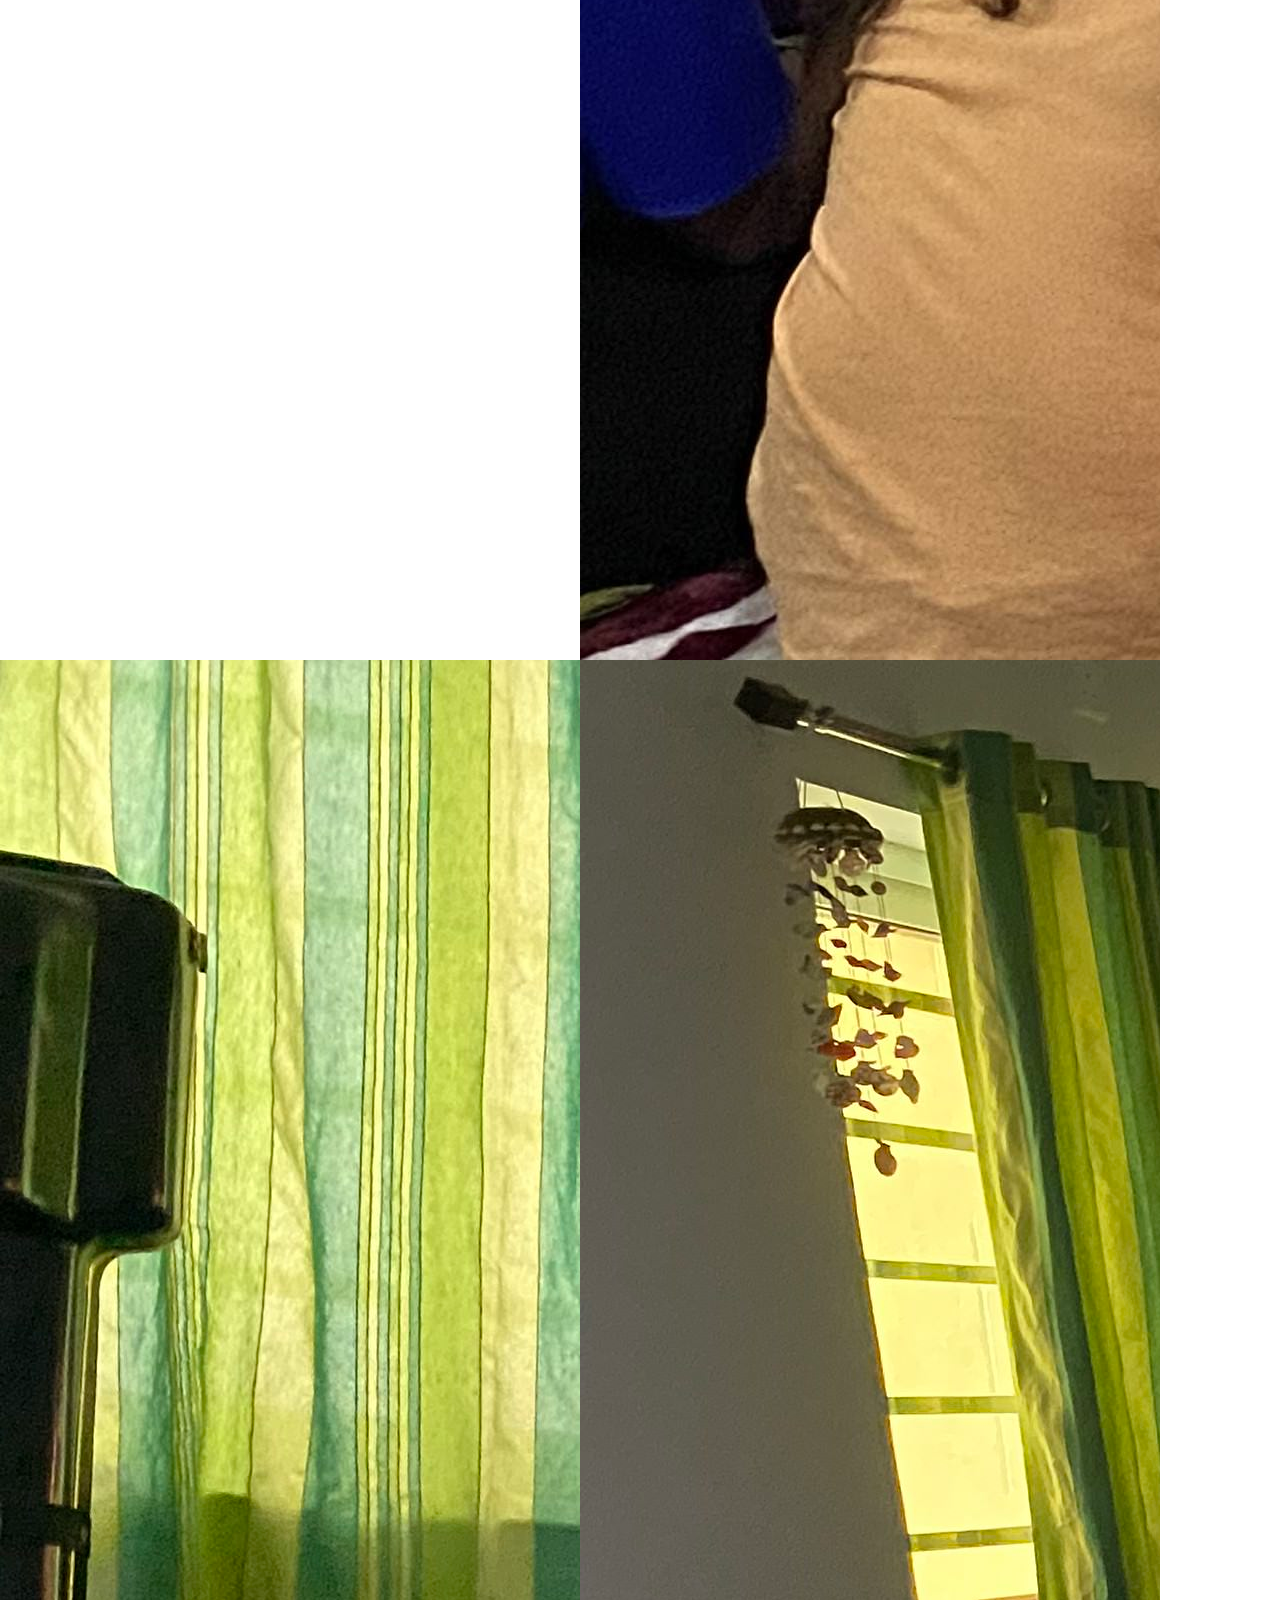
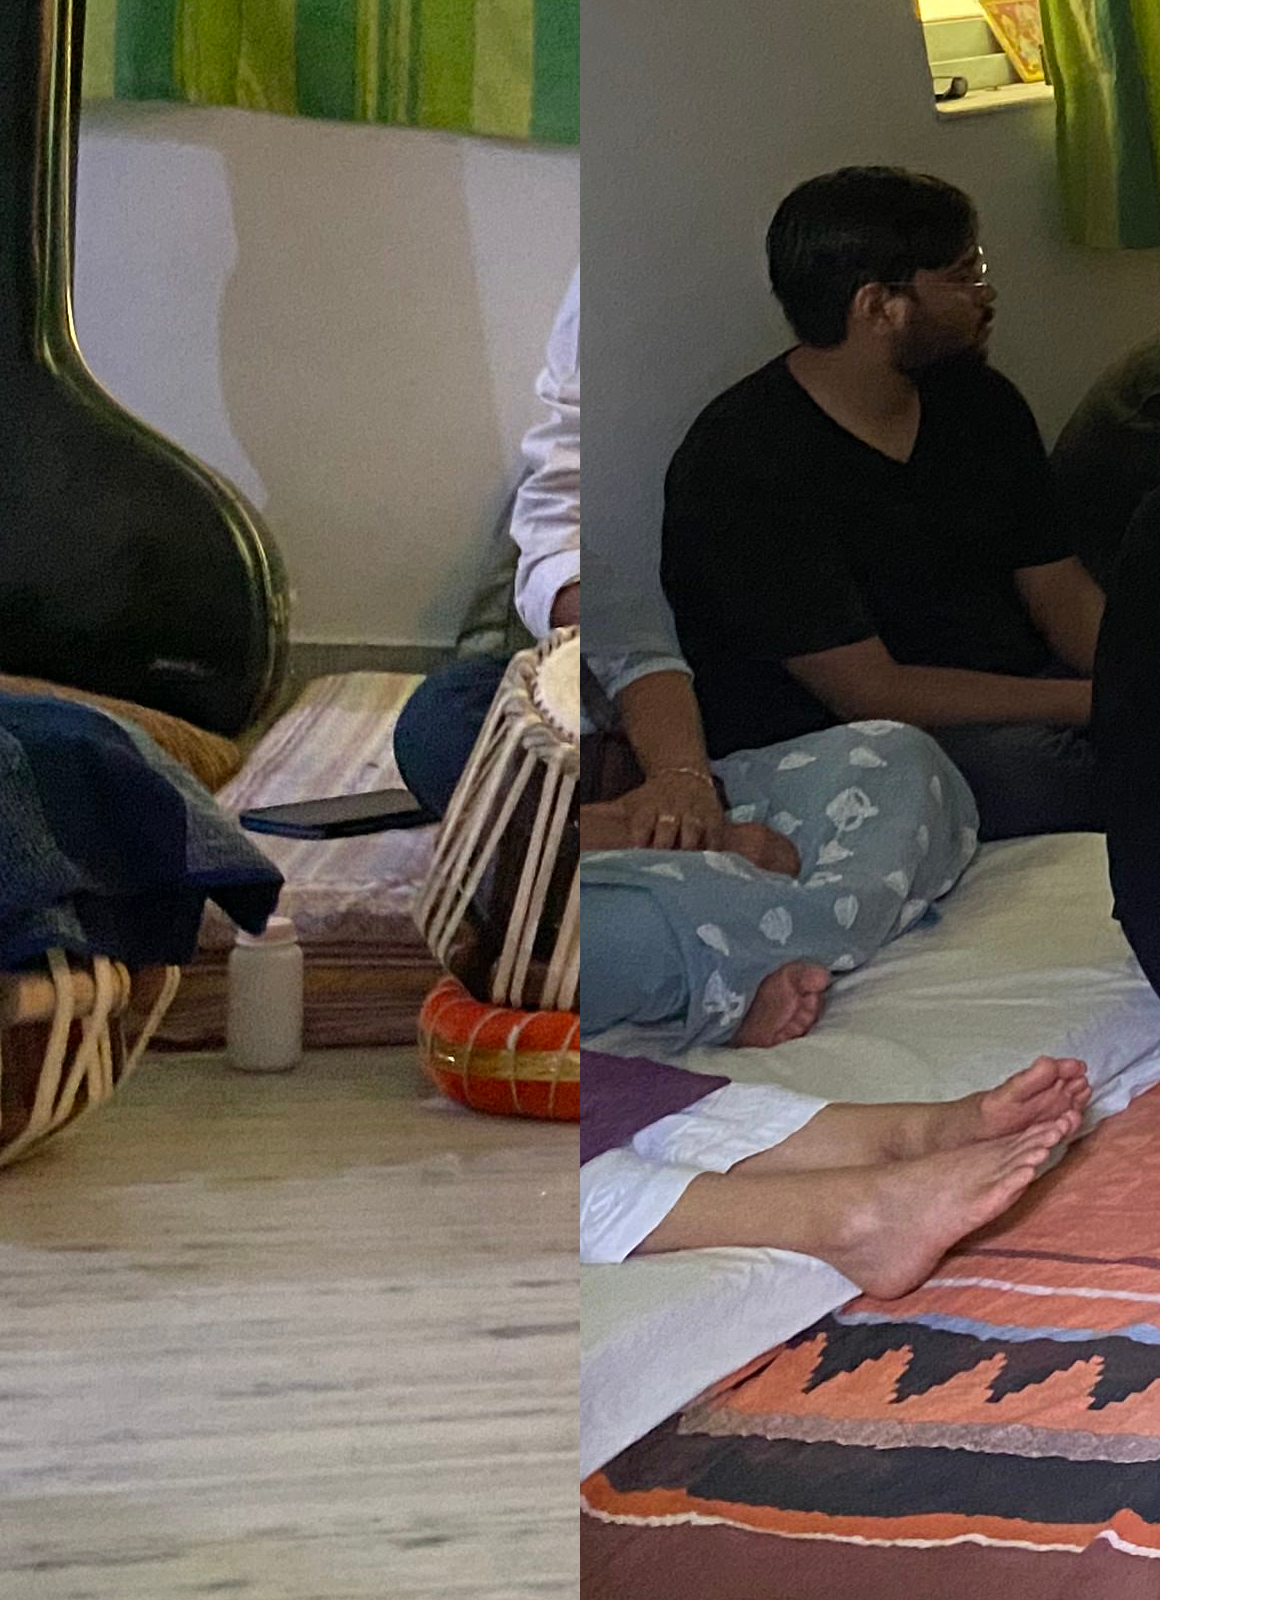
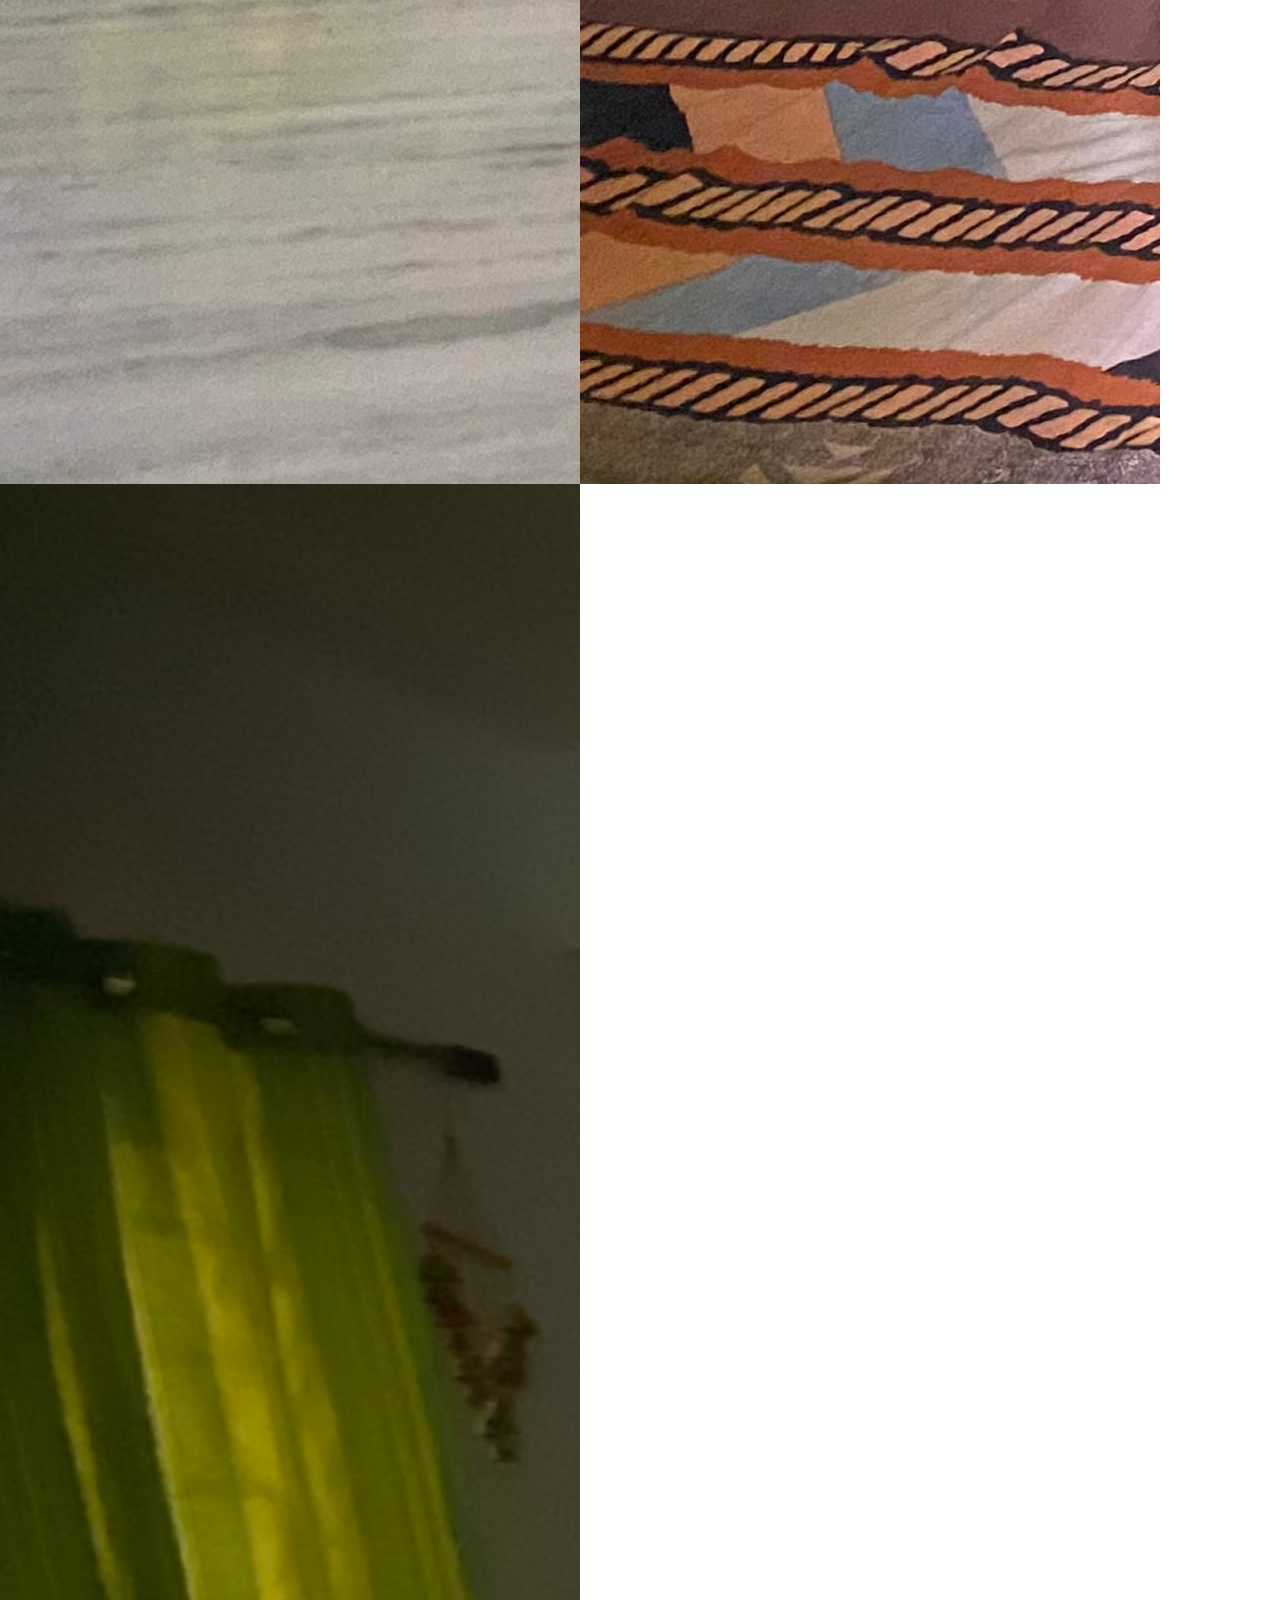
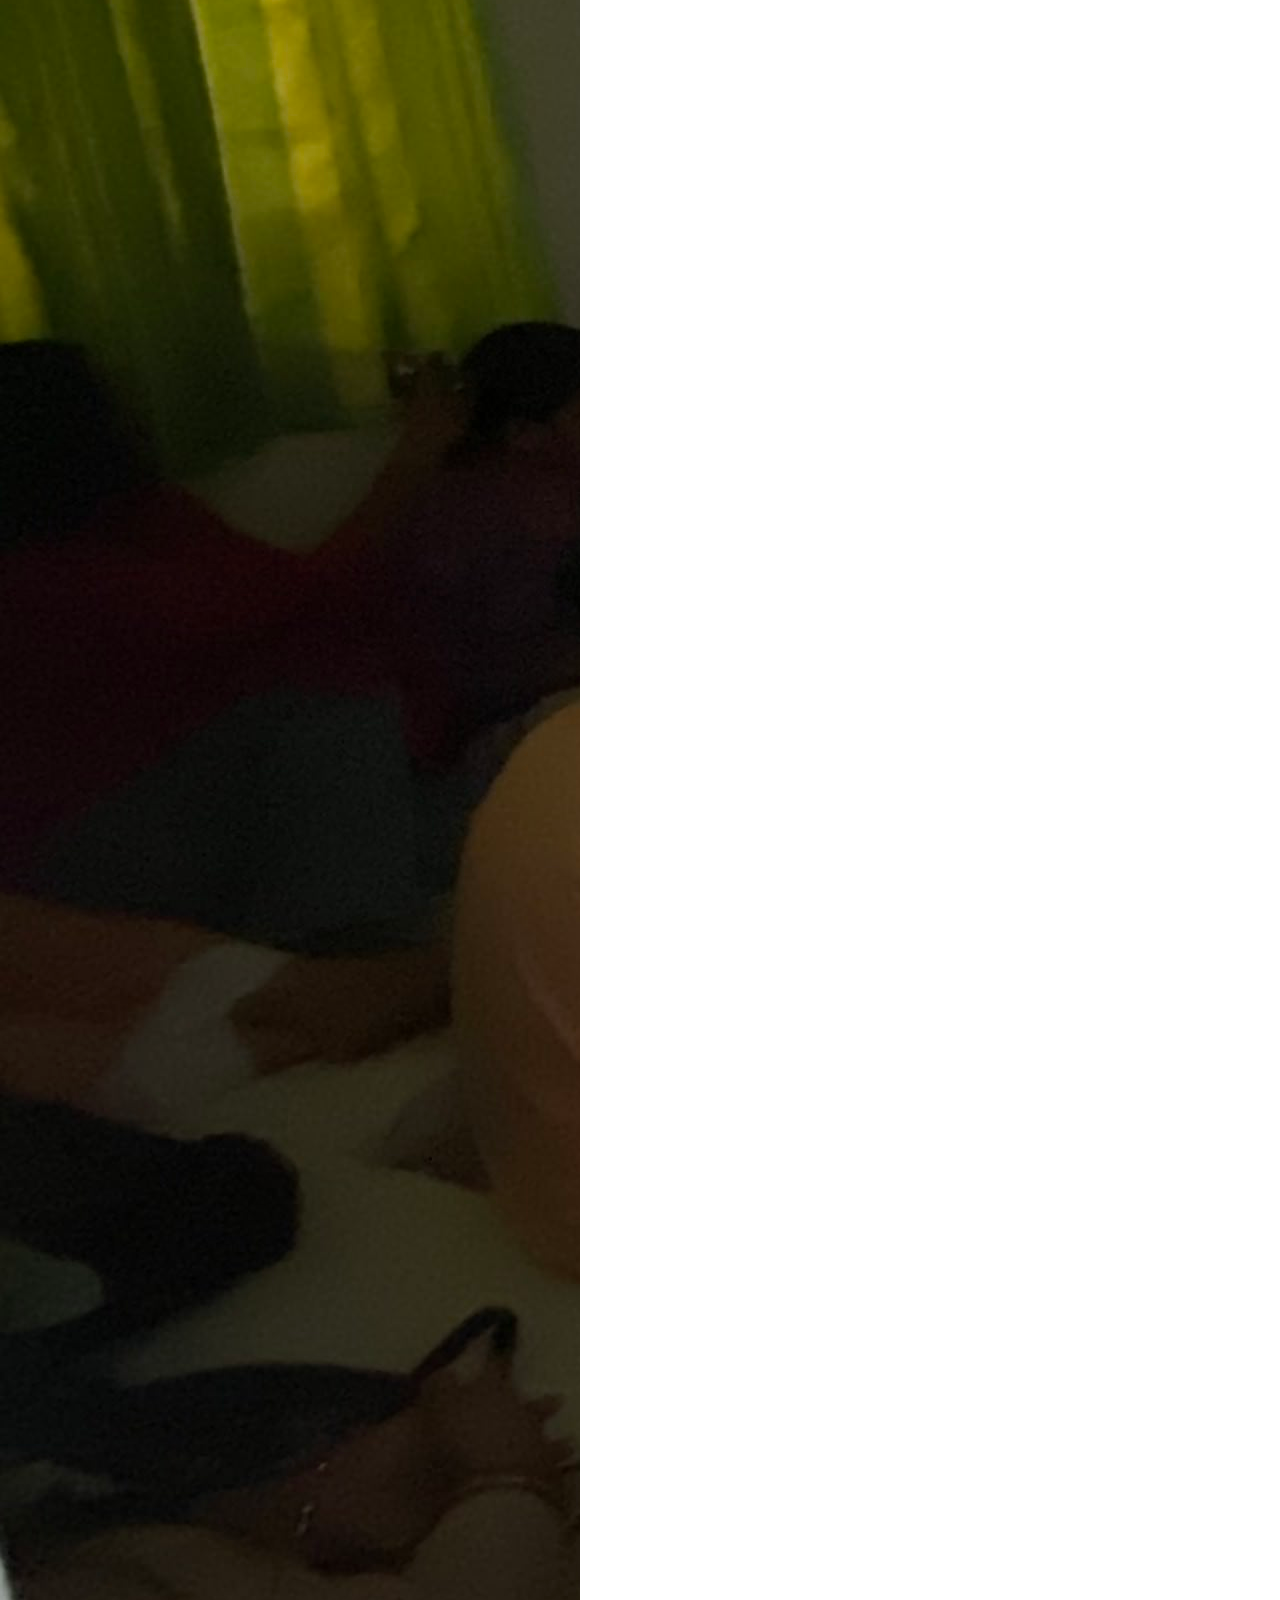
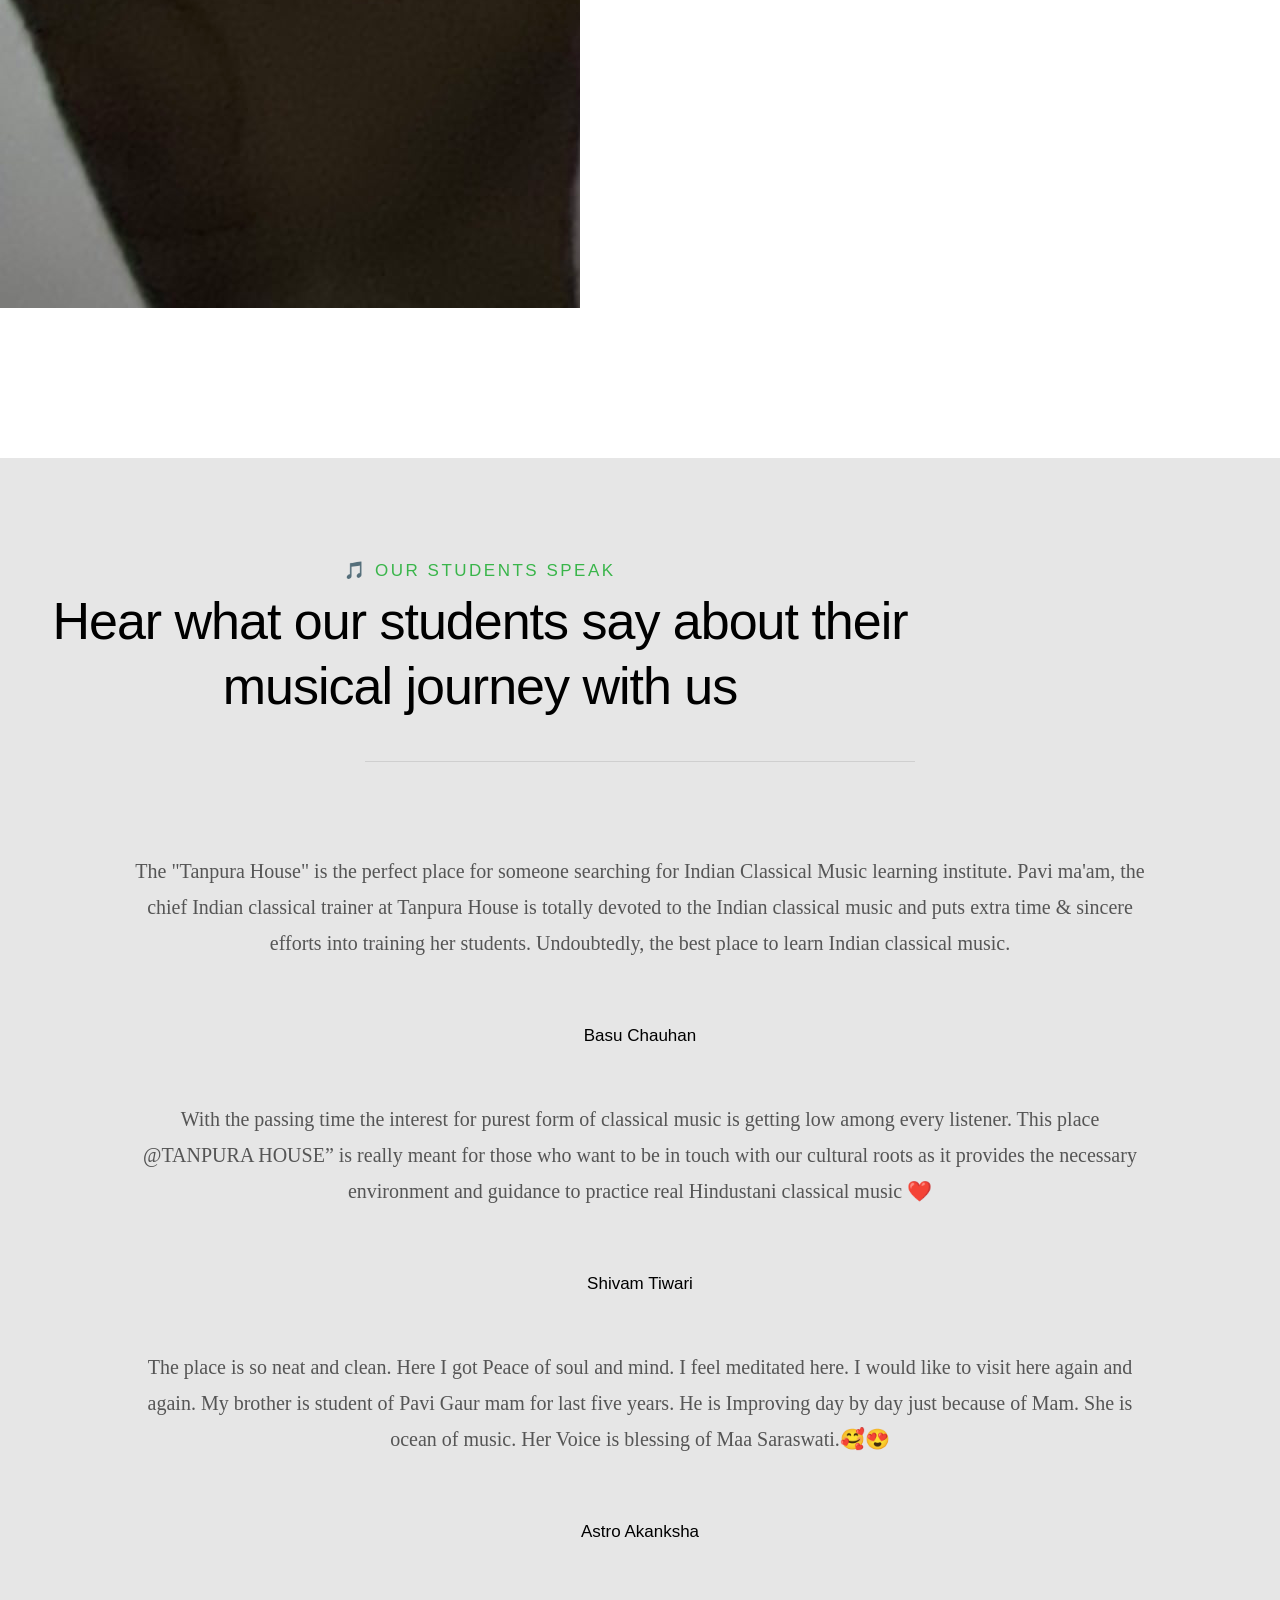
==== commit edd0a4fe: "footer button" ====
--- a/index.html
+++ b/index.html
@@ -100,7 +100,7 @@
 
     <!-- home
     ================================================== -->
-    <section id="home" class="s-home target-section" data-parallax="scroll" data-image-src="images/img_0824.jpg" data-natural-width=3000 data-natural-height=2000 data-position-y=center>
+    <section id="home" class="s-home target-section" data-parallax="scroll" data-image-src="images/incense.png" data-natural-width=3000 data-natural-height=2000 data-position-y=center>
 
         <div class="overlay"></div>
         <div class="shadow-overlay"></div>
@@ -229,6 +229,7 @@
             <!-- Foundational Training -->
             <div class="card">
               <h3>🌱 Foundational Training</h3>
+              <hr>
               <p><strong>What You’ll Learn:</strong> Our beginner-level training is thoughtfully designed to build a strong musical 
                 foundation while keeping the learning journey engaging and enjoyable. </p>
               
@@ -260,6 +261,7 @@
             <!-- Intermediate Level -->
             <div class="card">
               <h3>🎶 Intermediate Level</h3>
+              <hr>
               <p><strong>What You’ll Learn:</strong> Designed for learners who already have a basic foundation in Hindustani
                  classical music, the intermediate course takes your skills to the next level.</p>
               <ul>
@@ -286,6 +288,7 @@
             <!-- Advanced Level -->
             <div class="card">
               <h3>🎵 Advanced Level</h3>
+              <hr>
               <p><strong>What You’ll Focus On:</strong>This level is ideal for professional or well-trained vocalists
                  looking to refine their technique, enhance their expression, or receive guidance on intricate aspects
                   of their musical style.</p>
@@ -312,6 +315,7 @@
             <!-- Special Sessions -->
             <div class="card">
               <h3>⭐ Special Sessions</h3>
+              <hr>
               <p>Occasionally, special classes will be offered focusing on a specific Raag, Bandish, or Taal. 
                 These sessions are open to students across all levels—basic, intermediate, or advanced—depending
                  on group interest and availability.These sessions are free of additional charge and provide a 
@@ -918,7 +922,7 @@
                       </br>
                       
 
-                      <h3 class="h6">Schedule a Demonstration class</h3>
+                      <h3 class="h3">More Information</h3>
                 
                       <a href="class rules.html" class="btn btn--stroke"target="_blank">Class Rules</a>
                       <a href="residency.html" class="btn btn--stroke"target="_blank">Residency</a>
--- a/css/main.css
+++ b/css/main.css
@@ -2303,8 +2303,19 @@
     padding: 25px;
     border-radius: 8px;
     box-shadow: 0 4px 12px rgba(0, 0, 0, 0.08);
+    transition: transform 0.3s ease, box-shadow 0.3s ease;
   }
   
+  .card:hover {
+  transform: translateY(-8px);
+  box-shadow: 0 10px 25px rgba(0, 0, 0, 0.15);
+}
+
+
+
+
+
+
   .card h3 {
     margin-top: 0;
     color: #333333;
@@ -3109,7 +3120,7 @@
 
 .contact-content h3 {
     margin-top: 0;
-    margin-bottom: 6.6rem;
+    margin-bottom: 1.6rem;
     color: #FFFFFF;
 }
 
@@ -3147,7 +3158,7 @@
 
 .contact-content button,
 .contact-content .btn {
-    margin-top: 3.6rem;
+    margin-top: 2.6rem;
 }
 .contact-content input::-webkit-input-placeholder,
 .contact-content select::-webkit-input-placeholder,
